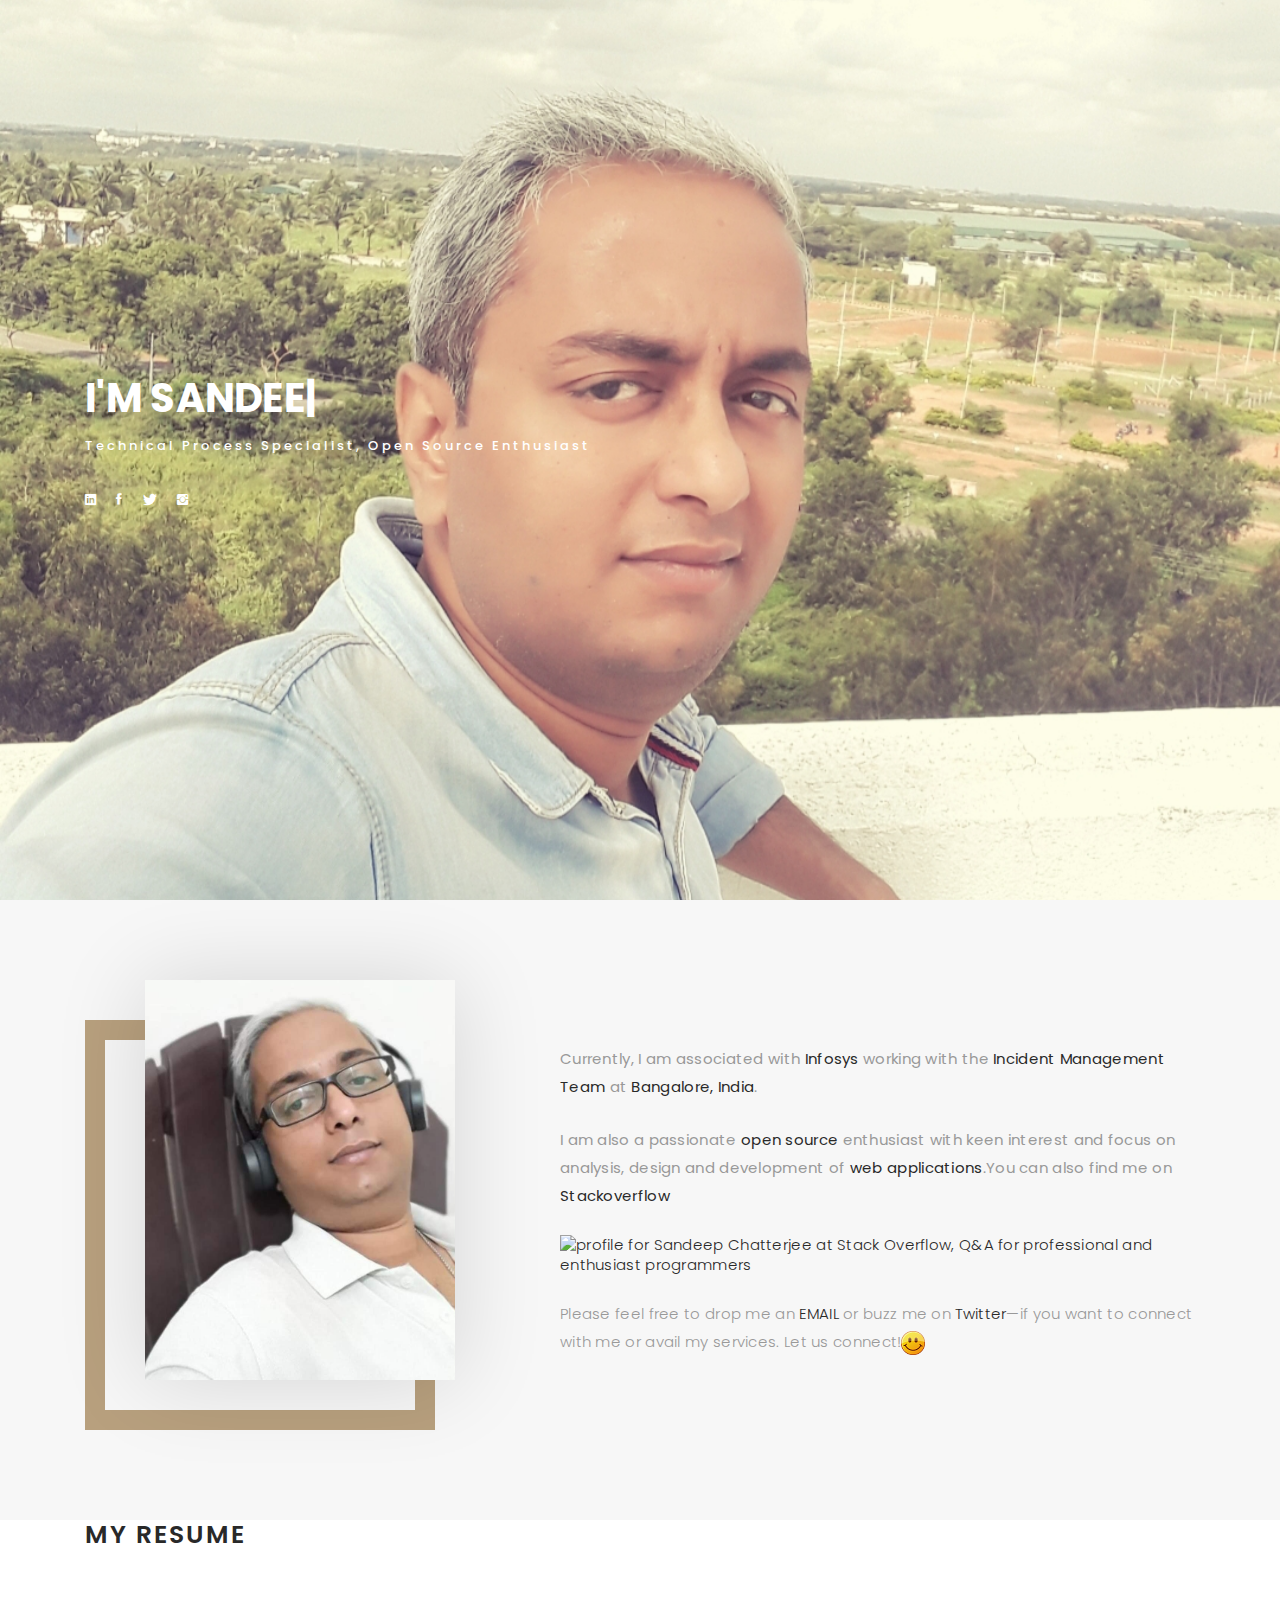
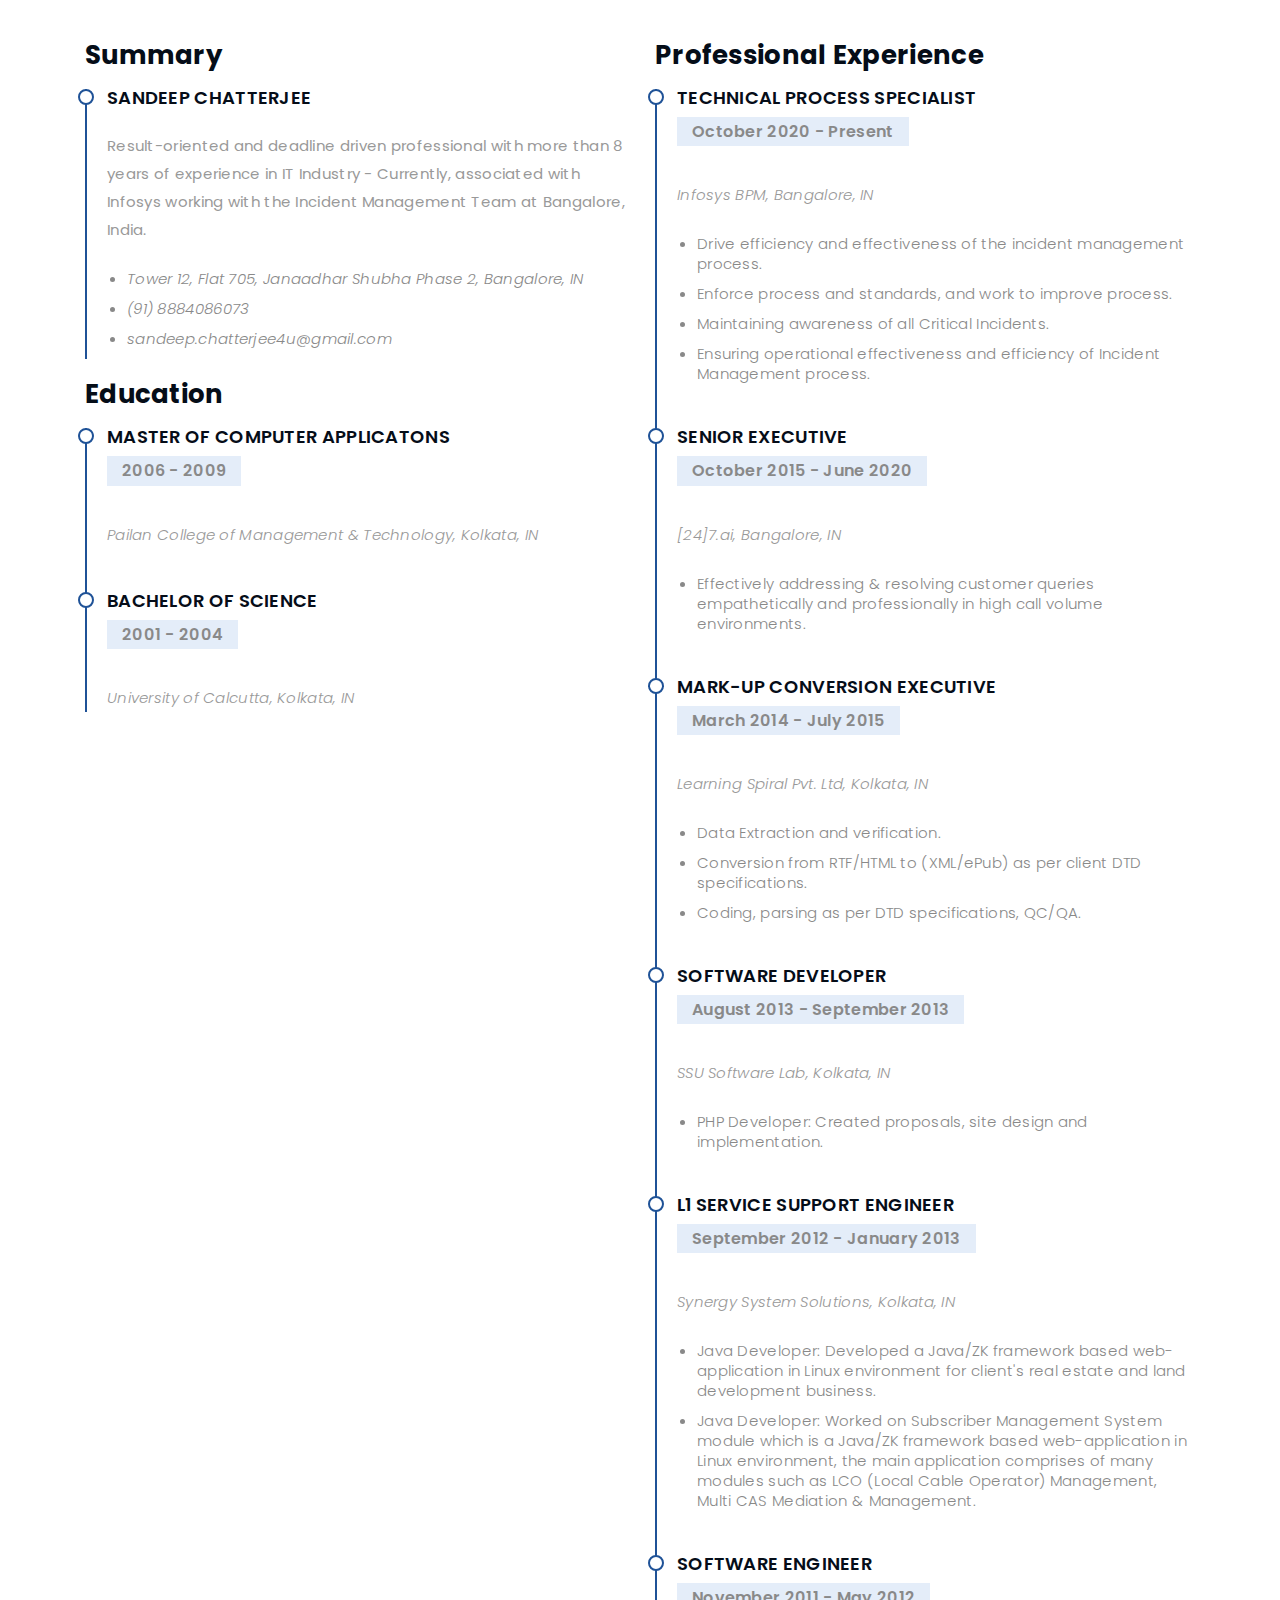
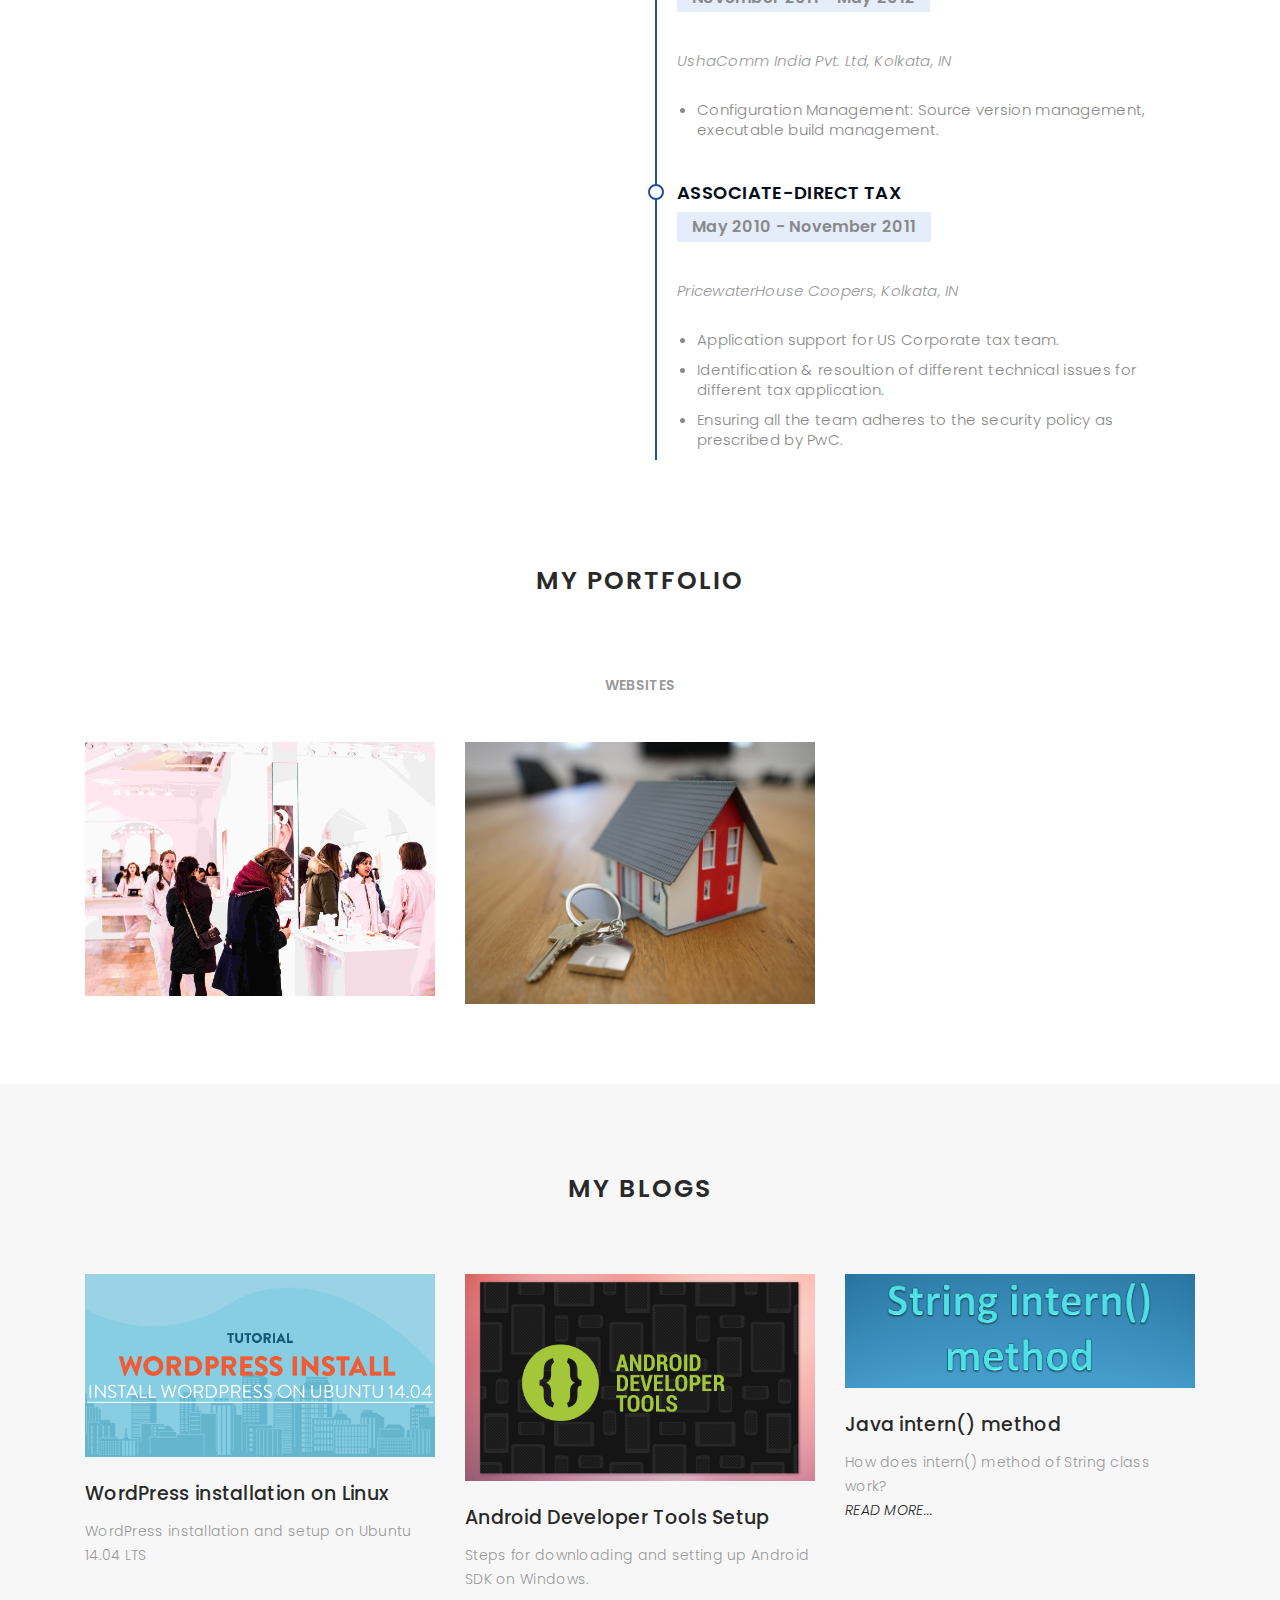
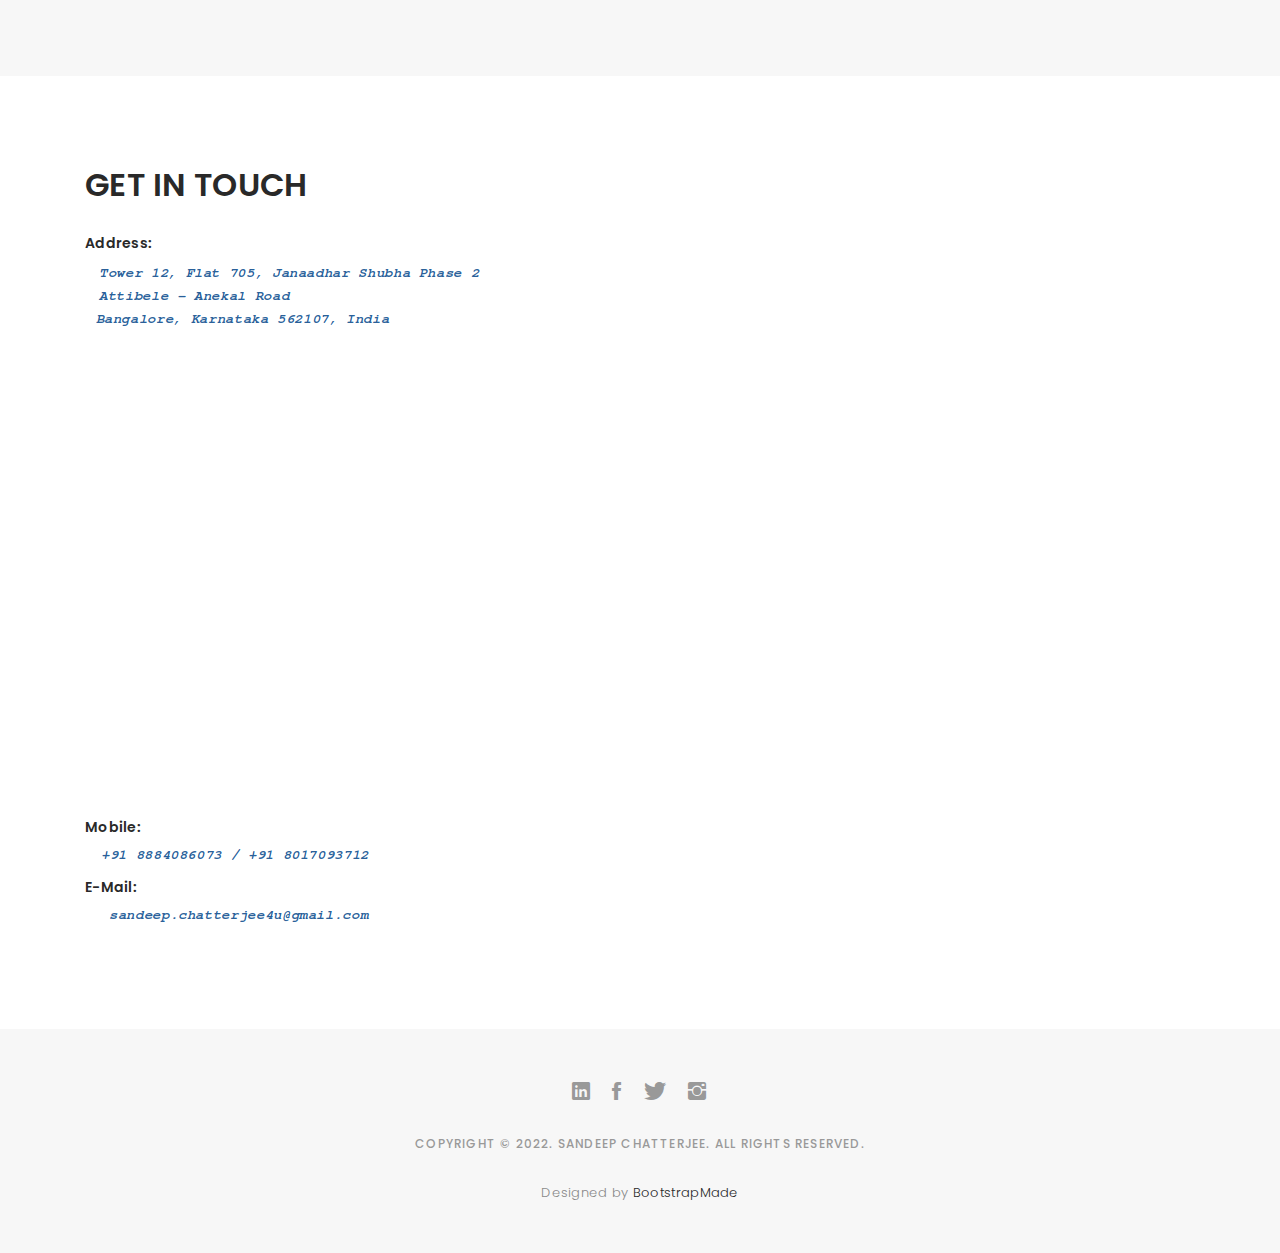
==== index.html @ e826ad8a "Updated Code to rectify W3 Validation Errors" ====
<!DOCTYPE html>
<html lang="en">

<head>
  <meta charset="utf-8">
  <meta content="width=device-width, initial-scale=1.0" name="viewport">
  <title>Portfolio :: Home</title>
  <meta content="" name="descriptison">
  <meta content="" name="keywords">

  <!-- Favicons -->
  <link href="assets/img/favicon.png" rel="icon">
  <link href="assets/img/apple-touch-icon.png" rel="apple-touch-icon">

  <!-- Google Fonts -->
  <link href="https://fonts.googleapis.com/css?family=Poppins:300,300i,400,400i,500,500i,600,600i,700,700i|Playfair+Display:400,400i,500,500i,600,600i,700,700i,900,900i" rel="stylesheet">

  <!-- Vendor CSS Files -->
  <link href="assets/vendor/bootstrap/css/bootstrap.min.css" rel="stylesheet">
  <link href="assets/vendor/hover/hover.min.css" rel="stylesheet">
  <link href="assets/vendor/ionicons/css/ionicons.min.css" rel="stylesheet">
  <link href="assets/vendor/boxicons/css/boxicons.min.css" rel="stylesheet">
  <link href="assets/vendor/venobox/venobox.css" rel="stylesheet">
  <link href="assets/vendor/owl.carousel/assets/owl.carousel.min.css" rel="stylesheet">

  <!-- Template Main CSS File -->
  <link href="assets/css/style.css" rel="stylesheet">

  <!-- =======================================================
  * Template Name: Folio - v2.1.0
  * Template URL: https://bootstrapmade.com/folio-bootstrap-portfolio-template/
  * Author: BootstrapMade.com
  * License: https://bootstrapmade.com/license/
  ======================================================== -->
</head>

<body>
  <!-- ======= Navbar ======= -->
  <nav id="main-nav">
    <div class="row">
      <div class="container">
        <div class="logo">
          <a href="index.html"><img src="assets/img//logo.png" alt="logo"></a>
        </div>

        <div class="responsive"><i data-icon="m" class="ion-navicon-round"></i></div>
        <ul class="nav-menu list-unstyled">
          <li><a href="index.html" class="smoothScroll">Home</a></li>
          <li><a href="#about" class="smoothScroll">About</a></li>
          <li><a href="#resume" class="smoothScroll">Resume</a></li>
          <li><a href="#portfolio" class="smoothScroll">Portfolio</a></li>
          <li><a href="#journal" class="smoothScroll">Blogs</a></li>
          <li><a href="#contact" class="smoothScroll">Contact</a></li>
        </ul>
      </div>
    </div>
  </nav><!-- End Navbar -->

  <!-- ======= Hero Section ======= -->
  <div id="hero" class="home">

    <div class="container">
      <div class="hero-content">
        <h1>I'm <span class="typed"></span></h1>
        <p class="typed-items" data-typed-person="Sandeep Chatterjee"> Technical Process Specialist, Open Source enthusiast</p>
        <ul class="list-unstyled list-social">
          <li><a href="https://in.linkedin.com/in/isandeep/"><i class="ion-social-linkedin"></i></a></li>
          <li><a href="https://www.facebook.com/sandeep.chatt"><i class="ion-social-facebook"></i></a></li>
          <li><a href="https://twitter.com/_Csandeep"><i class="ion-social-twitter"></i></a></li>
          <li><a href="https://www.instagram.com/csandeeep"><i class="ion-social-instagram"></i></a></li>
        </ul>
      </div>
    </div>
  </div>
  <!-- End Hero -->

  <main id="main">
    <!-- ======= About Section ======= -->
    <div id="about" class="paddsection">
      <div class="container">
        <div class="row justify-content-between">
          <div class="col-lg-4 ">
            <div class="div-img-bg">
              <div class="about-img">
                <img src="assets/img/me.jpg" class="img-responsive" alt="me">
              </div>
            </div>
          </div>

          <div class="col-lg-7">
            <div class="about-descr">
              <p class="p-heading"></p>
              <p><b>Currently, I am associated with <a href="https://www.infosys.com/">Infosys</a> working with the <a href="https://en.wikipedia.org/wiki/Incident_management_(ITSM)">Incident Management Team</a> at <a href="https://en.wikipedia.org/wiki/Bangalore">Bangalore, India</a>.</b></p>
              <p><b>I am also a passionate <a href="https://en.wikipedia.org/wiki/Open-source_software">open source</a> enthusiast with keen interest and focus on analysis, design and development of <a href="https://en.wikipedia.org/wiki/Web_application#Structure">web applications</a>.You can also find me on <a href="https://stackoverflow.com/users/2058368/sandeep-chatterjee?tab=profile">Stackoverflow</a></b></p> 
              <a href="https://stackoverflow.com/users/2058368/sandeep-chatterjee"><img src="https://stackoverflow.com/users/flair/2058368.png" width="208" height="58" alt="profile for Sandeep Chatterjee at Stack Overflow, Q&amp;A for professional and enthusiast programmers" title="profile for Sandeep Chatterjee at Stack Overflow, Q&amp;A for professional and enthusiast programmers"></a>
              
              
              <p>Please feel free to drop me an <a href="mailto:sandeep.chatterjee4u@gmail.com">EMAIL</a> or buzz me on <a href="https://twitter.com/_Csandeep">Twitter</a>—if you want to connect with me or avail my services. Let us connect!<img src="assets/img/smile.png" class="img-responsive" alt="smile"></p>
            </div>
          </div>
        </div>
      </div>
    </div>
    <!-- End About Section -->
    
    
    
    <!-- ======= Resume Section ======= -->
    <section id="resume" class="resume">
      <div class="container">

        <div class="section-title">
          <h2>My Resume</h2>
        </div>

        <div class="row">
          <div class="col-lg-6" data-aos="fade-up">
            <h3 class="resume-title">Summary</h3>
            <div class="resume-item pb-0">
              <h4>Sandeep Chatterjee</h4>
              <p><b>Result-oriented and deadline driven professional with more than 8 years of experience in IT Industry - Currently, associated with Infosys working with the Incident Management Team at Bangalore, India.</b></p>
              <ul>
                <li><i>Tower 12, Flat 705, Janaadhar Shubha Phase 2, Bangalore, IN</i></li>
                <li><i>(91) 8884086073</i></li>
                <li><i>sandeep.chatterjee4u@gmail.com</i></li>
              </ul>
            </div>

            <h3 class="resume-title">Education</h3>
            <div class="resume-item">
              <h4>Master of Computer Applicatons</h4>
              <h5>2006 - 2009</h5>
              <p><em>Pailan College of Management & Technology, Kolkata, IN</em></p>
            </div>
            <div class="resume-item">
              <h4>Bachelor of Science</h4>
              <h5>2001 - 2004</h5>
              <p><em>University of Calcutta, Kolkata, IN</em></p>
            </div>
          </div>
          <div class="col-lg-6" data-aos="fade-up" data-aos-delay="100">
            <h3 class="resume-title">Professional Experience</h3>
            
            <!-- START EMPLOYMENT HISTORY -->
            <div class="resume-item">
              <h4>Technical Process Specialist</h4>
              <h5>October 2020 - Present</h5>
              <p><em>Infosys BPM, Bangalore, IN </em></p>
              <ul>
                <li>Drive efficiency and effectiveness of the incident management process.</li>
                <li>Enforce process and standards, and work to improve process. </li>
                <li>Maintaining awareness of all Critical Incidents.</li>
                <li>Ensuring operational effectiveness and efficiency of Incident Management process.</li>
              </ul>
            </div>
            
            
            <div class="resume-item">
              <h4>Senior Executive</h4>
              <h5>October 2015 - June 2020</h5>
              <p><em>[24]7.ai, Bangalore, IN</em></p>
              <ul>
                <li>Effectively addressing & resolving customer queries empathetically and professionally in high call volume environments.</li>
              </ul>
            </div>
            
            
            <div class="resume-item">
              <h4>Mark-up Conversion Executive</h4>
              <h5>March 2014 - July 2015</h5>
              <p><em>Learning Spiral Pvt. Ltd, Kolkata, IN</em></p>
              <ul>
                <li>Data Extraction and verification.</li>
                <li>Conversion from RTF/HTML to (XML/ePub) as per client DTD specifications.</li>
                <li>Coding, parsing as per DTD specifications, QC/QA.</li>
              </ul>
            </div>
            
            
            <div class="resume-item">
              <h4>Software Developer</h4>
              <h5>August 2013 - September 2013</h5>
              <p><em>SSU Software Lab, Kolkata, IN</em></p>
              <ul>
                <li>PHP Developer: Created proposals, site design and implementation.</li>
               </ul>
            </div>
            
            <div class="resume-item">
              <h4>L1 Service Support Engineer</h4>
              <h5>September 2012 - January 2013</h5>
              <p><em>Synergy System Solutions, Kolkata, IN</em></p>
              <ul>
                <li>Java Developer: Developed a Java/ZK framework based web-application in Linux environment for client's real estate and land development business.</li>
                <li>Java Developer: Worked on Subscriber Management System module which is a Java/ZK framework based web-application in Linux environment, the main application comprises of many modules such as LCO (Local Cable Operator) Management, Multi CAS Mediation & Management.</li>
               </ul>
            </div>
            
            
            <div class="resume-item">
              <h4>Software Engineer</h4>
              <h5>November 2011 - May 2012</h5>
              <p><em>UshaComm India Pvt. Ltd, Kolkata, IN</em></p>
              <ul>
                <li>Configuration Management: Source version management, executable build management.</li>
               </ul>
            </div>
            
            
            <div class="resume-item">
              <h4>Associate-Direct Tax</h4>
              <h5>May 2010 - November 2011</h5>
              <p><em>PricewaterHouse Coopers, Kolkata, IN</em></p>
              <ul>
                <li>Application support for US Corporate tax team.</li>
                <li>Identification & resoultion of different technical issues for different tax application.</li>
                <li>Ensuring all the team adheres to the security policy as prescribed by PwC.</li>
               </ul>
            </div>
            
          </div>
        </div>

      </div>
    </section><!-- End Resume Section -->


    <!-- ======= Portfolio Section ======= -->
    <div id="portfolio" class="paddsection">
      <div class="container">
        <div class="section-title text-center">
          <h2>My Portfolio</h2>
        </div>
      </div>
      <div class="container">
        <div class="row">
          <div class="col-lg-12 d-flex justify-content-center">
            <ul id="portfolio-flters">
              <!--<li data-filter="*" class="filter-active">All</li>-->
              <!--<li data-filter=".filter-app">App</li>-->
              <!--<li data-filter=".filter-card">Card</li>-->
              <li data-filter=".filter-web">Websites</li>
            </ul>
          </div>
        </div>

        <div class="row portfolio-container">
          <!-- 1. START APPS
          <div class="col-lg-4 col-md-6 portfolio-item filter-app">
            <img src="assets/img/portfolio/portfolio-1.jpg" class="img-fluid" alt="">
            <div class="portfolio-info">
              <h4>App 1</h4>
              <p>App</p>
              <a href="assets/img/portfolio/portfolio-1.jpg" data-gall="portfolioGallery" class="venobox preview-link" title="App 1"><i class="bx bx-plus"></i></a>
              <a href="portfolio-details.html" class="details-link" title="More Details"><i class="bx bx-link"></i></a>
            </div>
          </div>

          <div class="col-lg-4 col-md-6 portfolio-item filter-app">
            <img src="assets/img/portfolio/portfolio-3.jpg" class="img-fluid" alt="">
            <div class="portfolio-info">
              <h4>App 2</h4>
              <p>App</p>
              <a href="assets/img/portfolio/portfolio-3.jpg" data-gall="portfolioGallery" class="venobox preview-link" title="App 2"><i class="bx bx-plus"></i></a>
              <a href="portfolio-details.html" class="details-link" title="More Details"><i class="bx bx-link"></i></a>
            </div>
          </div>

          <div class="col-lg-4 col-md-6 portfolio-item filter-app">
            <img src="assets/img/portfolio/portfolio-6.jpg" class="img-fluid" alt="">
            <div class="portfolio-info">
              <h4>App 3</h4>
              <p>App</p>
              <a href="assets/img/portfolio/portfolio-6.jpg" data-gall="portfolioGallery" class="venobox preview-link" title="App 3"><i class="bx bx-plus"></i></a>
              <a href="portfolio-details.html" class="details-link" title="More Details"><i class="bx bx-link"></i></a>
            </div>
          </div>
        END APPS -->


        <!-- 2. START WEBSITES -->
        <!-- WEBSITE 1 -->
        <div class="col-lg-4 col-md-6 portfolio-item filter-web">
          <img src="assets/img/portfolio/portfolio-5.jpg" class="img-fluid" alt="">
          <div class="portfolio-info">
            <h4>Subscriber Management System</h4>
            <p>A Java/ZK based Subscriber Management web-application in Linux environment.</p>
            <a href="assets/img/portfolio/portfolio-5.jpg" data-gall="portfolioGallery" class="venobox preview-link" title="Subscriber Management"><i class="bx bx-plus"></i></a>
            <a href="portfolio-details1.html" class="details-link" title="More Details"><i class="bx bx-link"></i></a>
          </div>
        </div>

      <!-- WEBSITE 2 -->
      <div class="col-lg-4 col-md-6 portfolio-item filter-web">
      <img src="assets/img/portfolio/portfolio-2.jpg" class="img-fluid" alt="">
      <div class="portfolio-info">
         <h4>Real Estate Management System</h4>
         <p>A Java/ZK based Real Estate Management web-application in Linux environment.</p>
         <a href="assets/img/portfolio/portfolio-2.jpg" data-gall="portfolioGallery" class="venobox preview-link" title="Real Estate Management"><i class="bx bx-plus"></i></a>
        <a href="portfolio-details2.html" class="details-link" title="More Details"><i class="bx bx-link"></i></a>
      </div>
      </div>
     <!-- END WEBSITES -->
    </div>
    </div>
    </div>
    <!-- End Portfolio Section -->

    <!-- ======= Journal Section ======= -->
    <div id="journal" class="text-left paddsection">
      <div class="container">
        <div class="section-title text-center">
          <h2>my blogs</h2>
        </div>
      </div>

      <div class="container">
        <div class="journal-block">
          <div class="row">
            <div class="col-lg-4 col-md-6">

            <!-- BLOG ENTRY 1 -->
            <div class="journal-info">
                <a href="https://sndpchatterjee07.wordpress.com/2015/03/29/wordpress-installation-and-setup-on-ubuntu-14-04-lts/"><img src="assets/img/blog-post-1.png" class="img-responsive" alt="img"></a>
                <div class="journal-txt">
                  <h4><a href="https://sndpchatterjee07.wordpress.com/2015/03/29/wordpress-installation-and-setup-on-ubuntu-14-04-lts/">WordPress installation on Linux</a></h4>
                  <p class="separator">WordPress installation and setup on Ubuntu 14.04 LTS</p>
                </div>
              </div>

          </div>


         <div class="col-lg-4 col-md-6">

          <!-- BLOG ENTRY 2 -->
          <div class="journal-info">
                <a href="https://sndpchatterjee07.wordpress.com/2013/06/01/download-and-setting-up-android-sdk/"><img src="assets/img/blog-post-2.png" class="img-responsive" alt="img"></a>
                <div class="journal-txt">
                  <h4><a href="https://sndpchatterjee07.wordpress.com/2013/06/01/download-and-setting-up-android-sdk/">Android Developer Tools Setup</a></h4>
                  <p class="separator">Steps for downloading and setting up Android SDK on Windows.</p>
                </div>
              </div>
          </div>

            <div class="col-lg-4 col-md-6">

              <!-- BLOG ENTRY 3 -->
              <div class="journal-info">
                <a href="https://sndpchatterjee07.wordpress.com/2013/02/07/java-intern-method/"><img src="assets/img/blog-post-3.png" class="img-responsive" alt="img"></a>
                <div class="journal-txt">
                  <h4><a href="https://sndpchatterjee07.wordpress.com/2013/02/07/java-intern-method/">Java intern() method</a></h4>
                  <p class="separator">How does intern() method of String class work?</p>
                  <p class="separator"><a href="https://sndpchatterjee07.wordpress.com/"><i>READ MORE...</i></a></p>
                </div>
              </div>
            </div>
            <!--<p><h4><a href="https://sndpchatterjee07.wordpress.com/">READ MORE...</a></h4></p>-->
          </div>
        </div>
      </div>
    </div>
    <!-- End Journal Section -->

    <!-- ======= Contact Section ======= -->
    <div id="contact" class="paddsection">
      <div class="container">
        <div class="contact-block1">
          <div class="row">
            <div class="col-lg-6">
              <div class="contact-contact">
                <h2 class="mb-30">GET IN TOUCH</h2>
                <ul class="contact-details">
                  <li><h4>Address:</h4> <img src="assets/img//display-address.png" alt="My Address"></li>
                  <iframe src="https://www.google.com/maps/embed?pb=!1m18!1m12!1m3!1d3891.6235515388344!2d77.73254421533969!3d12.737963691009544!2m3!1f0!2f0!3f0!3m2!1i1024!2i768!4f13.1!3m3!1m2!1s0x3bae6f2322a60297%3A0x28f4cccd96a1d18!2sJanaadhar%20Shubha%20Phase%202!5e0!3m2!1sen!2sin!4v1660503137356!5m2!1sen!2sin" width="600" height="450" style="border:0;" allowfullscreen="" loading="lazy" referrerpolicy="no-referrer-when-downgrade"></iframe>
                  <li><span></span></li>
                  <li><span></span></li>
                  <li><h4>Mobile:</h4><img src="assets/img//display-phone.png" alt="My Phone #"></li>
                  <li><h4>E-Mail:</h4><img src="assets/img//display-email.png" alt="My Email "></li>
                </ul>
              </div>
            </div>

            <div class="col-lg-6">
              <!--  
              <form action="forms/contact.php" method="post" role="form" class="php-email-form">
                <div class="row">
                  <div class="col-lg-6">
                    <div class="form-group contact-block1">
                      <input type="text" name="name" class="form-control" id="name" placeholder="Your Name" data-rule="minlen:4" data-msg="Please enter at least 4 chars" />
                      <div class="validate"></div>
                    </div>
                  </div>

                  <div class="col-lg-6">
                    <div class="form-group">
                      <input type="email" class="form-control" name="email" id="email" placeholder="Your Email" data-rule="email" data-msg="Please enter a valid email" />
                      <div class="validate"></div>
                    </div>
                  </div>

                  <div class="col-lg-12">
                    <div class="form-group">
                      <input type="text" class="form-control" name="subject" id="subject" placeholder="Subject" data-rule="minlen:4" data-msg="Please enter at least 8 chars of subject" />
                      <div class="validate"></div>
                    </div>
                  </div>

                  <div class="col-lg-12">
                    <div class="form-group">
                      <textarea class="form-control" name="message" rows="12" data-rule="required" data-msg="Please write something for us" placeholder="Message"></textarea>
                      <div class="validate"></div>
                    </div>
                  </div>

                  <div class="col-lg-12 mb-3">
                    <div class="loading">Loading</div>
                    <div class="error-message"></div>
                    <div class="sent-message">Your message has been sent. Thank you!</div>
                  </div>

                  <div class="col-lg-12">
                    <input type="submit" class="btn btn-defeault btn-send" value="Send message">
                  </div>

                </div>
                </form>
                -->
            </div>
          </div>
        </div>
      </div>
    </div>
  <!-- End Contact Section -->

  </main>
  <!-- End #main -->

  <!-- ======= Footer ======= -->
  <div id="footer" class="text-center">
    <div class="container">
      <div class="socials-media text-center">
        <ul class="list-unstyled">
          <li><a href="https://in.linkedin.com/in/isandeep/"><i class="ion-social-linkedin"></i></a></li>
          <li><a href="https://www.facebook.com/sandeep.chatt"><i class="ion-social-facebook"></i></a></li>
          <li><a href="https://twitter.com/_Csandeep"><i class="ion-social-twitter"></i></a></li>
          <li><a href="https://www.instagram.com/csandeeep"><i class="ion-social-instagram"></i></a></li>
        </ul>
      </div>

      <p>Copyright &copy; 2022. Sandeep Chatterjee. All Rights Reserved.</p>
      <div class="credits">
        <!--
        All the links in the footer should remain intact.
        You can delete the links only if you purchased the pro version.
        Licensing information: https://bootstrapmade.com/license/
        Purchase the pro version with working PHP/AJAX contact form: https://bootstrapmade.com/buy/?theme=Folio
      -->
        Designed by <a href="https://bootstrapmade.com/">BootstrapMade</a>
      </div>
    </div>
  </div><!-- End Footer -->

  <!-- Vendor JS Files -->
  <script src="assets/vendor/jquery/jquery.min.js"></script>
  <script src="assets/vendor/bootstrap/js/bootstrap.bundle.min.js"></script>
  <script src="assets/vendor/jquery.easing/jquery.easing.min.js"></script>
  <script src="assets/vendor/php-email-form/validate.js"></script>
  <script src="assets/vendor/typed/typed.js"></script>
  <script src="assets/vendor/jquery-sticky/jquery.sticky.js"></script>
  <script src="assets/vendor/isotope-layout/isotope.pkgd.min.js"></script>
  <script src="assets/vendor/venobox/venobox.min.js"></script>
  <script src="assets/vendor/owl.carousel/owl.carousel.min.js"></script>

  <!-- Template Main JS File -->
  <script src="assets/js/main.js"></script>
</body>
</html>
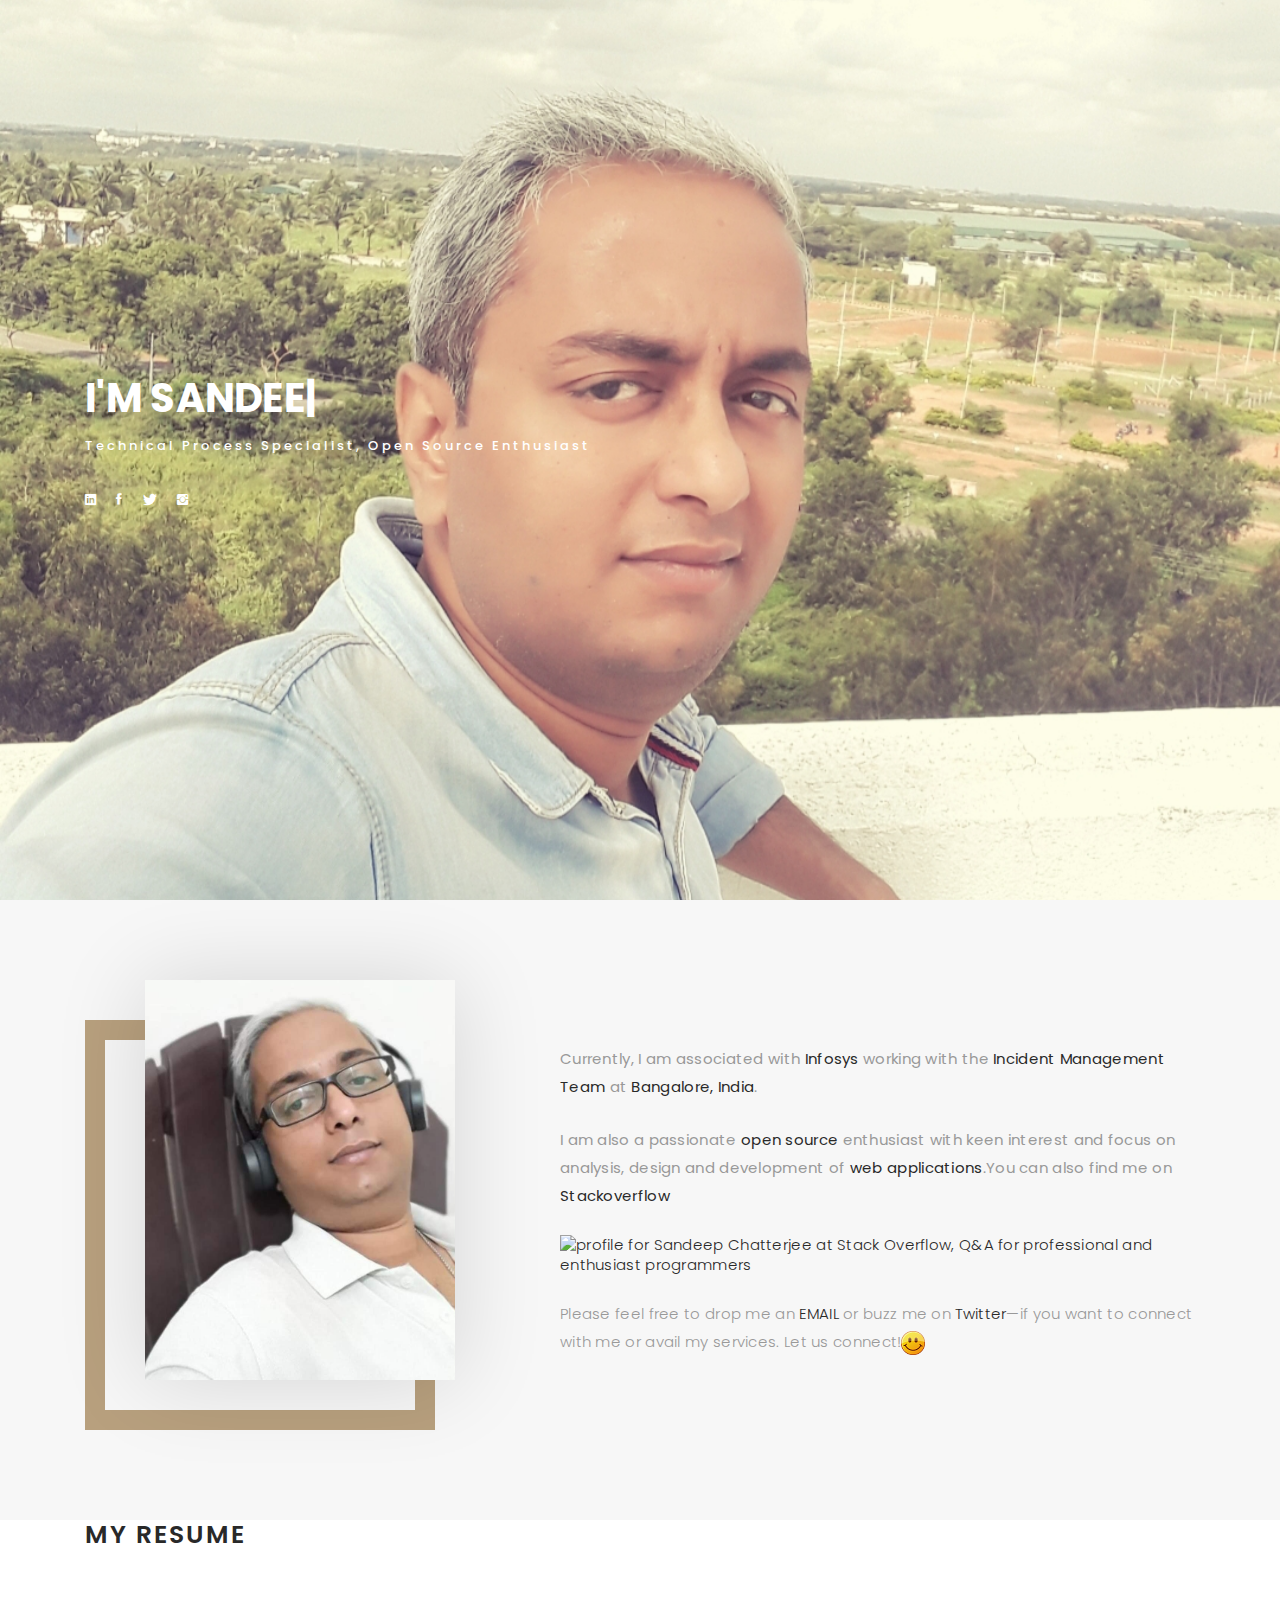
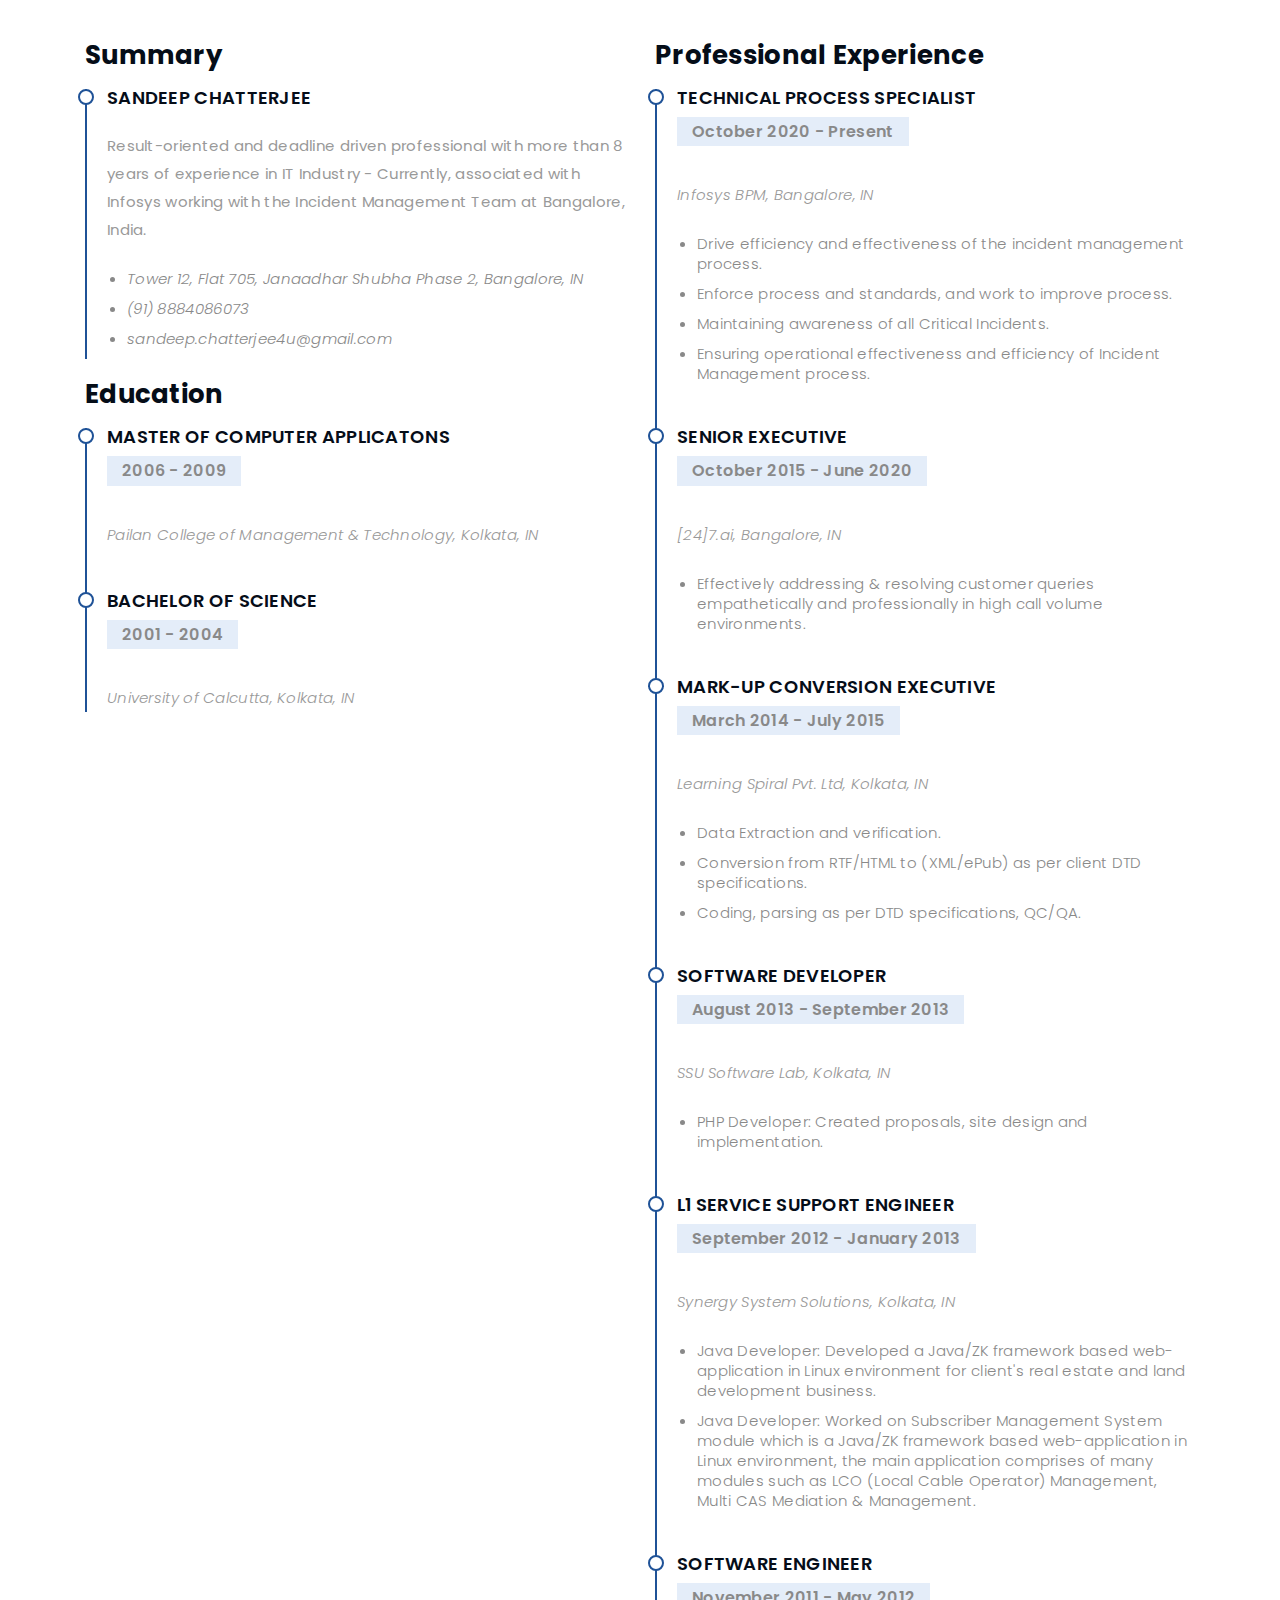
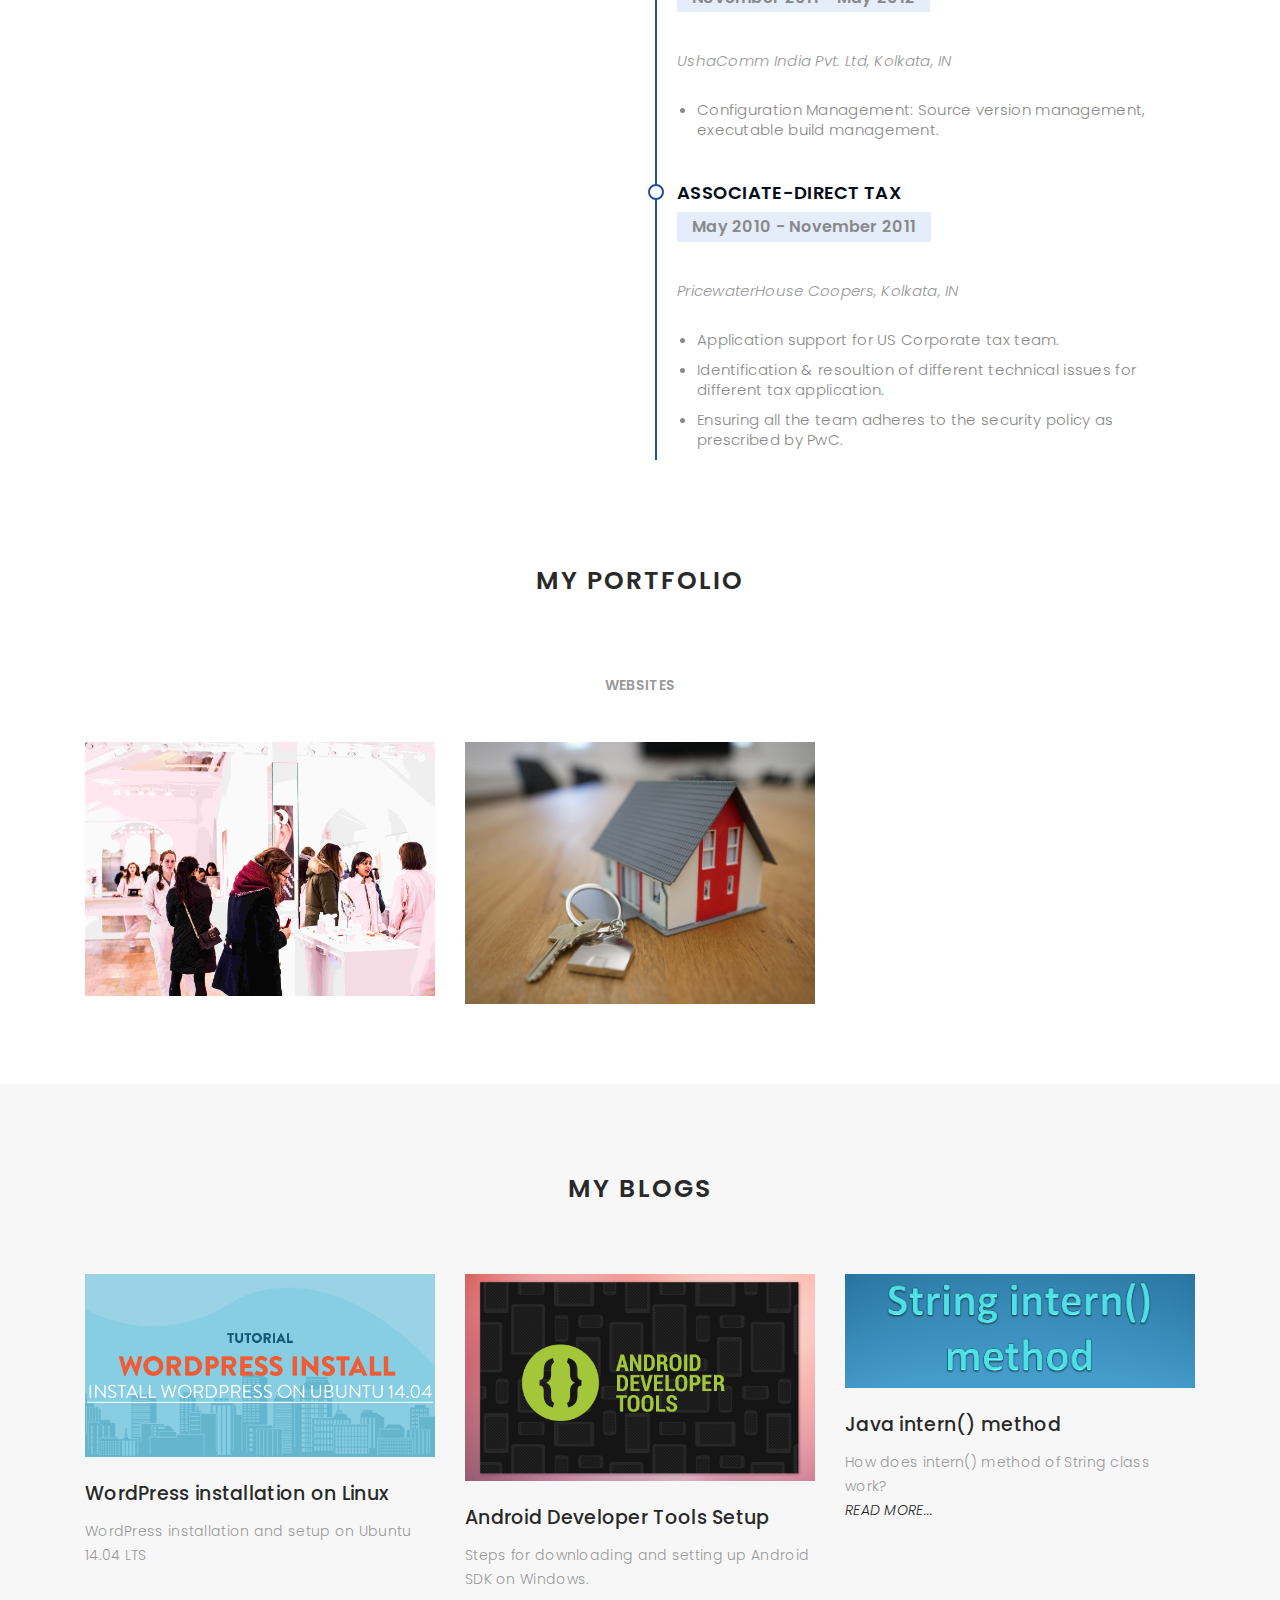
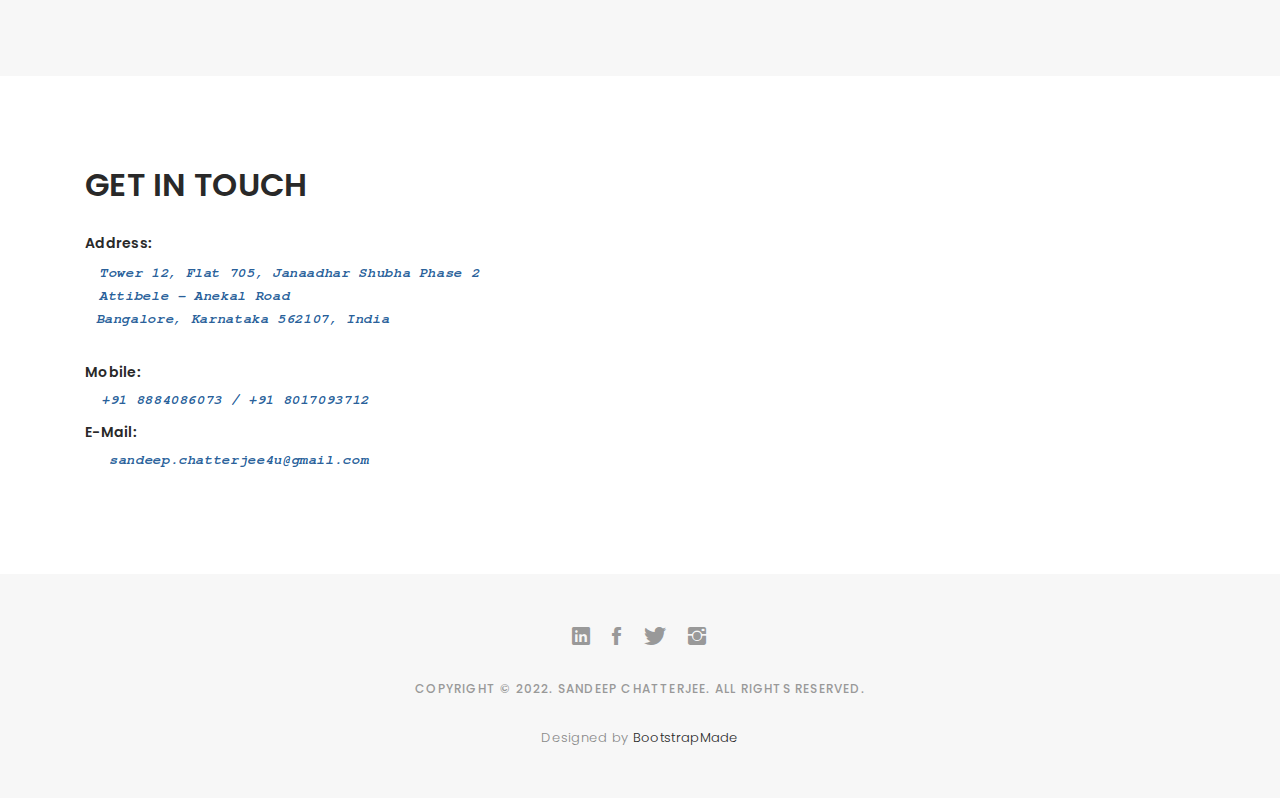
==== commit 4fb9f63d: "Updated Code to fix w3 validation errors" ====
--- a/index.html
+++ b/index.html
@@ -13,7 +13,9 @@
   <link href="assets/img/apple-touch-icon.png" rel="apple-touch-icon">
 
   <!-- Google Fonts -->
-  <link href="https://fonts.googleapis.com/css?family=Poppins:300,300i,400,400i,500,500i,600,600i,700,700i|Playfair+Display:400,400i,500,500i,600,600i,700,700i,900,900i" rel="stylesheet">
+ <link rel="stylesheet" type="text/css" href="https://fonts.googleapis.com/css?family=Poppins:300,300i,400,400i,500,500i,600,600i,700,700i%7CPlayfair+Display:400,400i,500,500i,600,600i,700,700i,900,900i">	
+
+
 
   <!-- Vendor CSS Files -->
   <link href="assets/vendor/bootstrap/css/bootstrap.min.css" rel="stylesheet">
@@ -372,7 +374,7 @@
                 <h2 class="mb-30">GET IN TOUCH</h2>
                 <ul class="contact-details">
                   <li><h4>Address:</h4> <img src="assets/img//display-address.png" alt="My Address"></li>
-                  <iframe src="https://www.google.com/maps/embed?pb=!1m18!1m12!1m3!1d3891.6235515388344!2d77.73254421533969!3d12.737963691009544!2m3!1f0!2f0!3f0!3m2!1i1024!2i768!4f13.1!3m3!1m2!1s0x3bae6f2322a60297%3A0x28f4cccd96a1d18!2sJanaadhar%20Shubha%20Phase%202!5e0!3m2!1sen!2sin!4v1660503137356!5m2!1sen!2sin" width="600" height="450" style="border:0;" allowfullscreen="" loading="lazy" referrerpolicy="no-referrer-when-downgrade"></iframe>
+                  <!--<iframe src="https://www.google.com/maps/embed?pb=!1m18!1m12!1m3!1d3891.6235515388344!2d77.73254421533969!3d12.737963691009544!2m3!1f0!2f0!3f0!3m2!1i1024!2i768!4f13.1!3m3!1m2!1s0x3bae6f2322a60297%3A0x28f4cccd96a1d18!2sJanaadhar%20Shubha%20Phase%202!5e0!3m2!1sen!2sin!4v1660503137356!5m2!1sen!2sin" width="600" height="450" style="border:0;" allowfullscreen="" loading="lazy" referrerpolicy="no-referrer-when-downgrade"></iframe>-->
                   <li><span></span></li>
                   <li><span></span></li>
                   <li><h4>Mobile:</h4><img src="assets/img//display-phone.png" alt="My Phone #"></li>
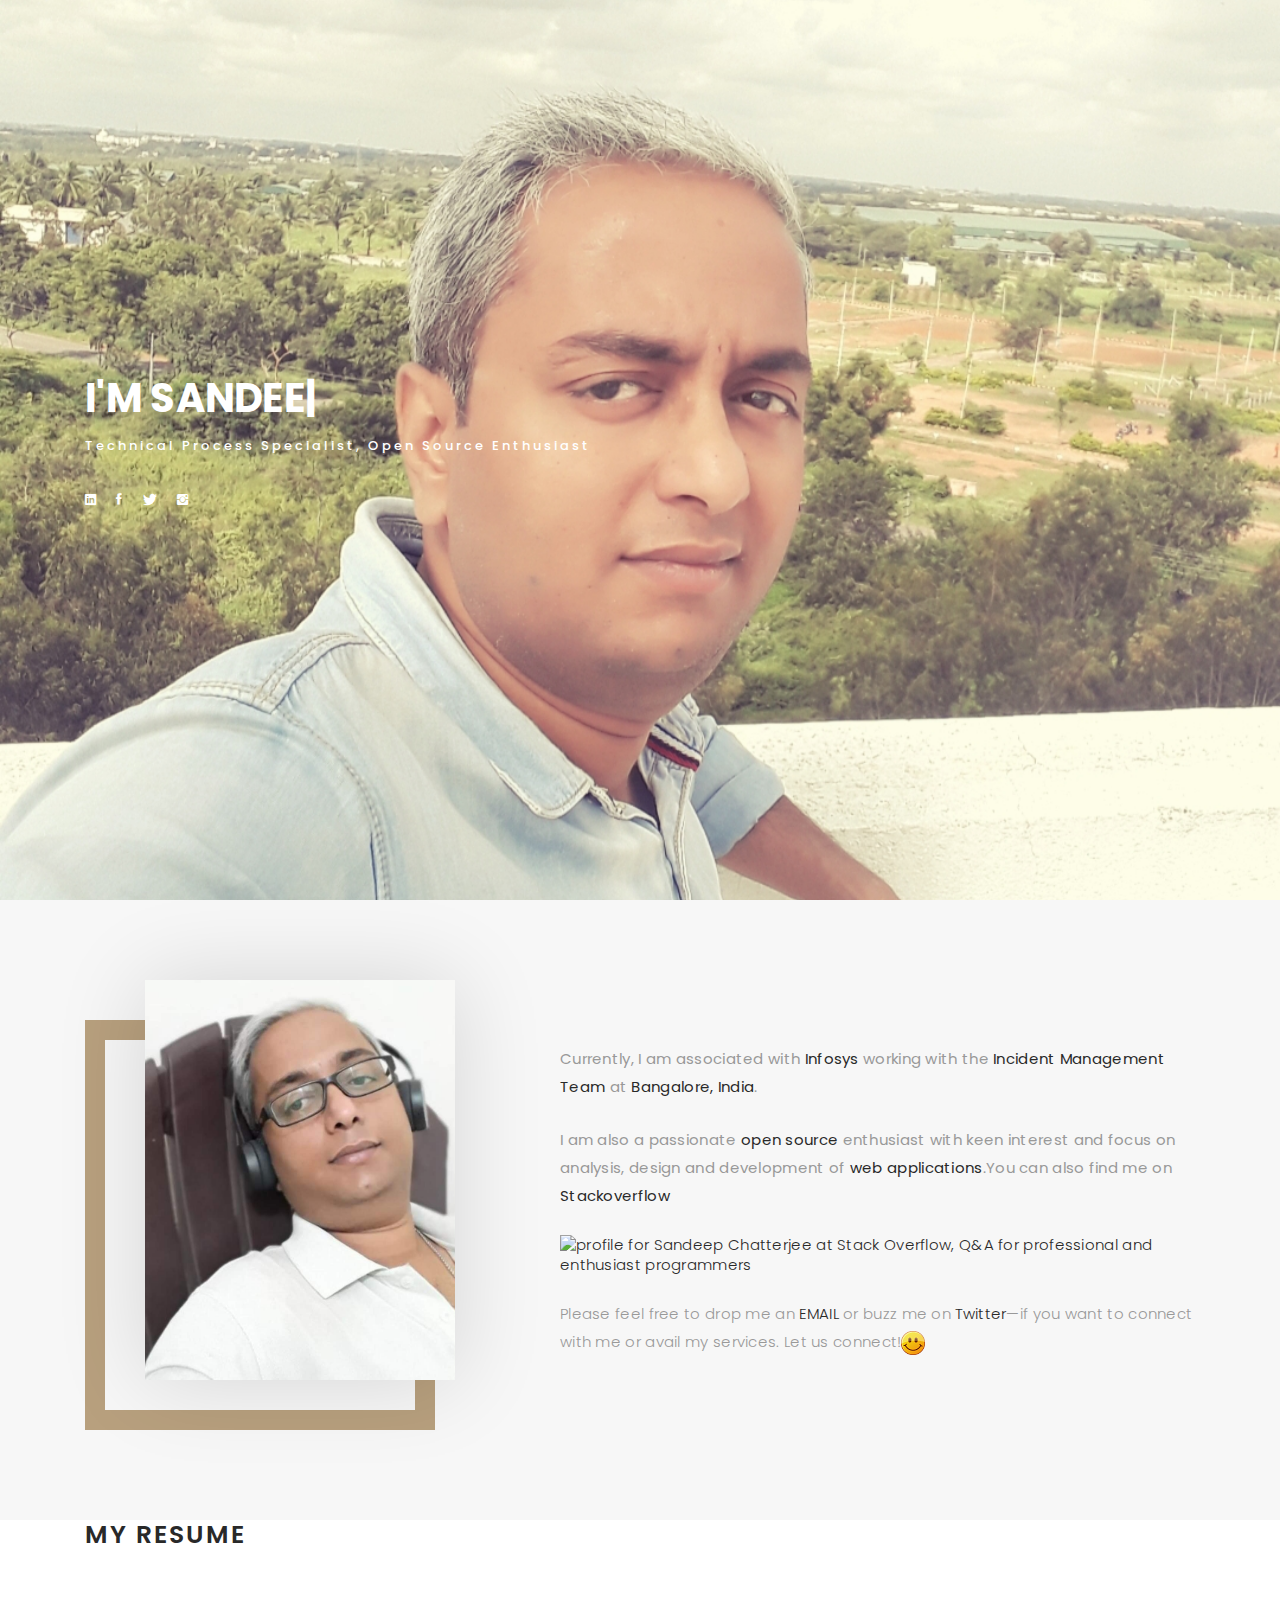
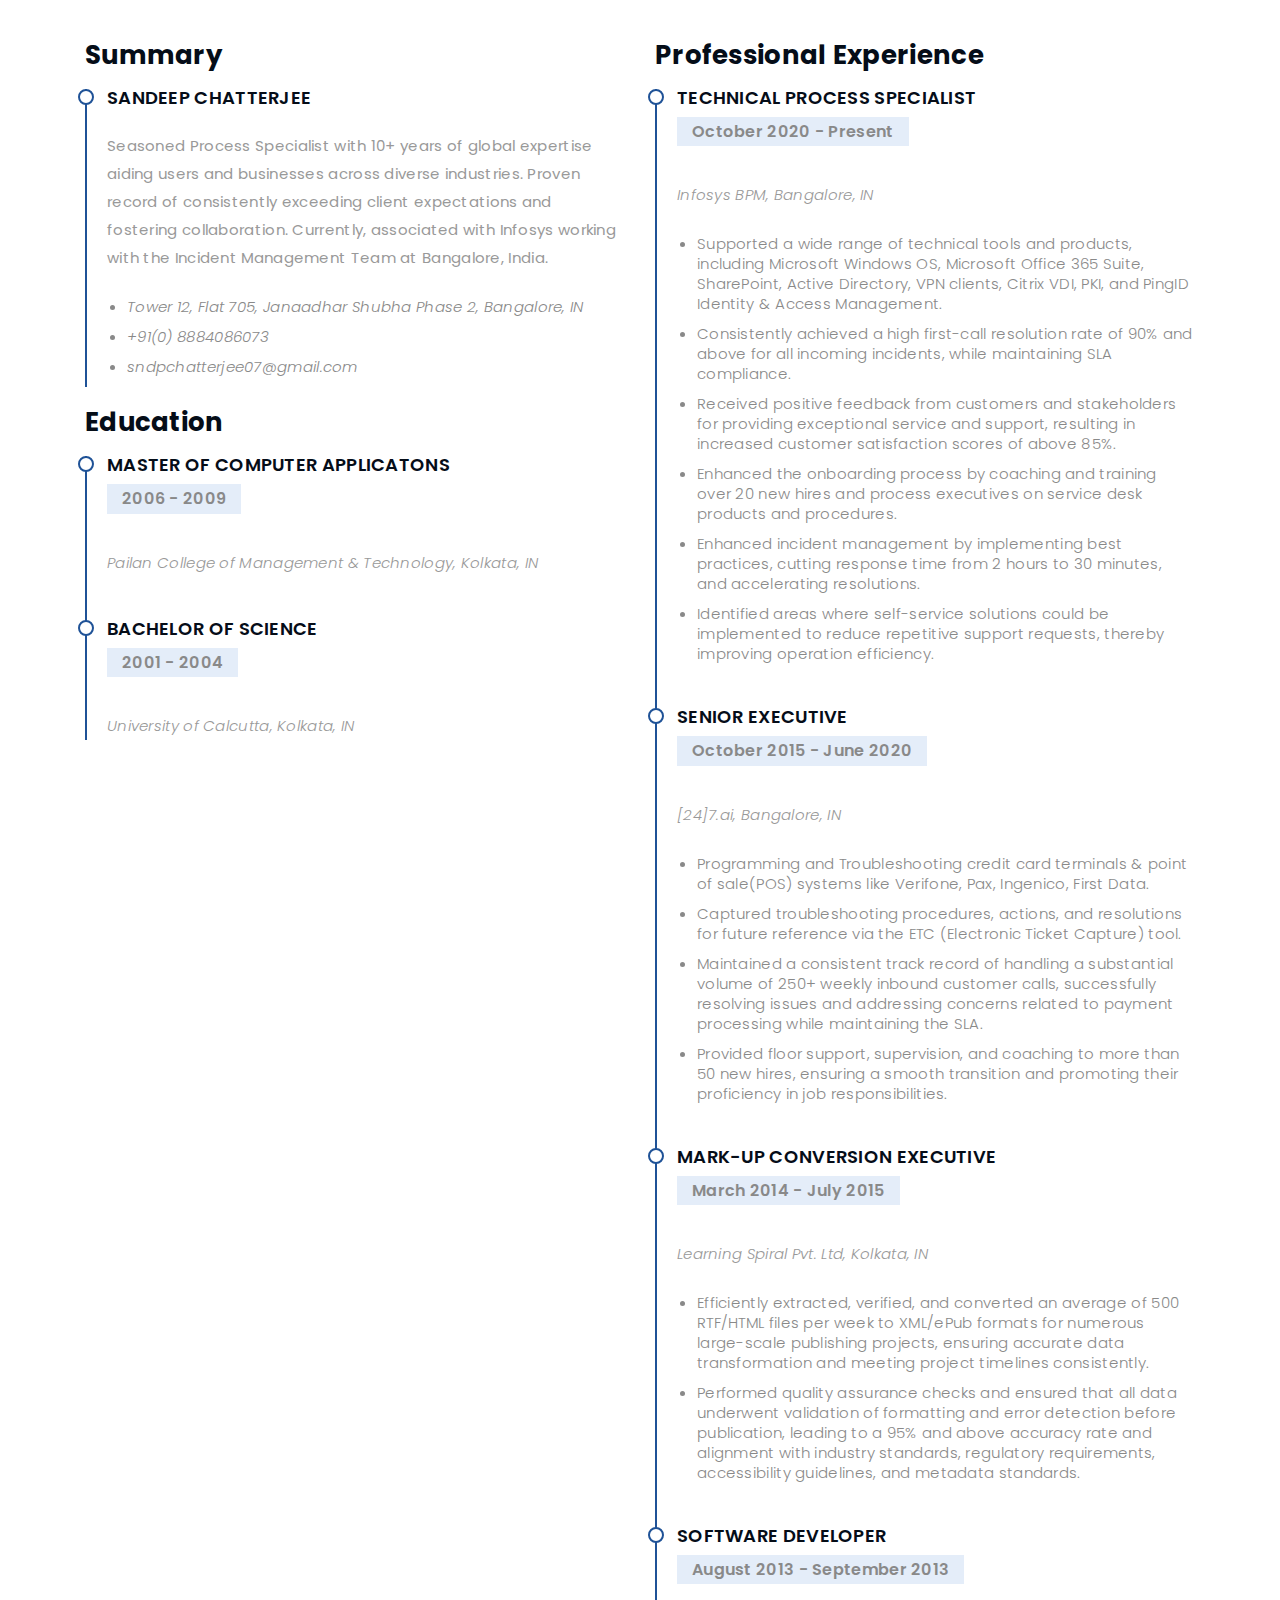
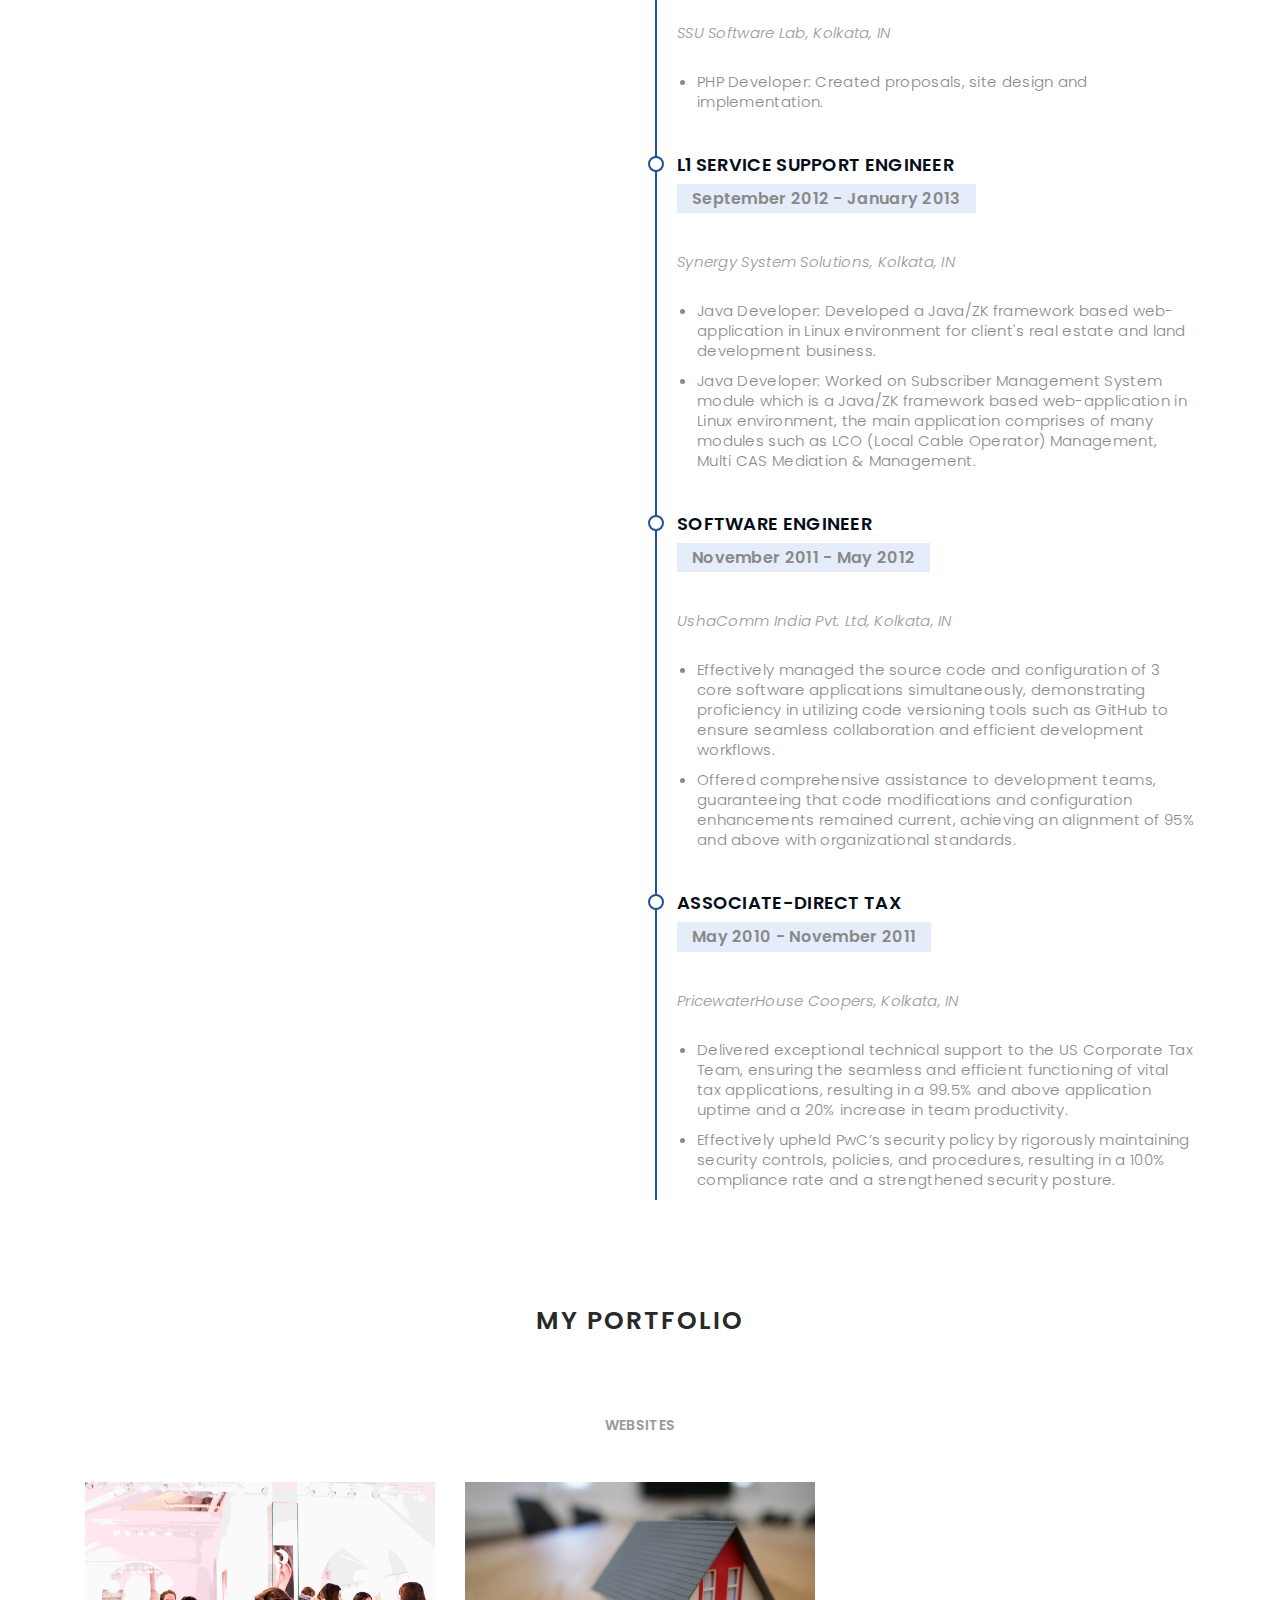
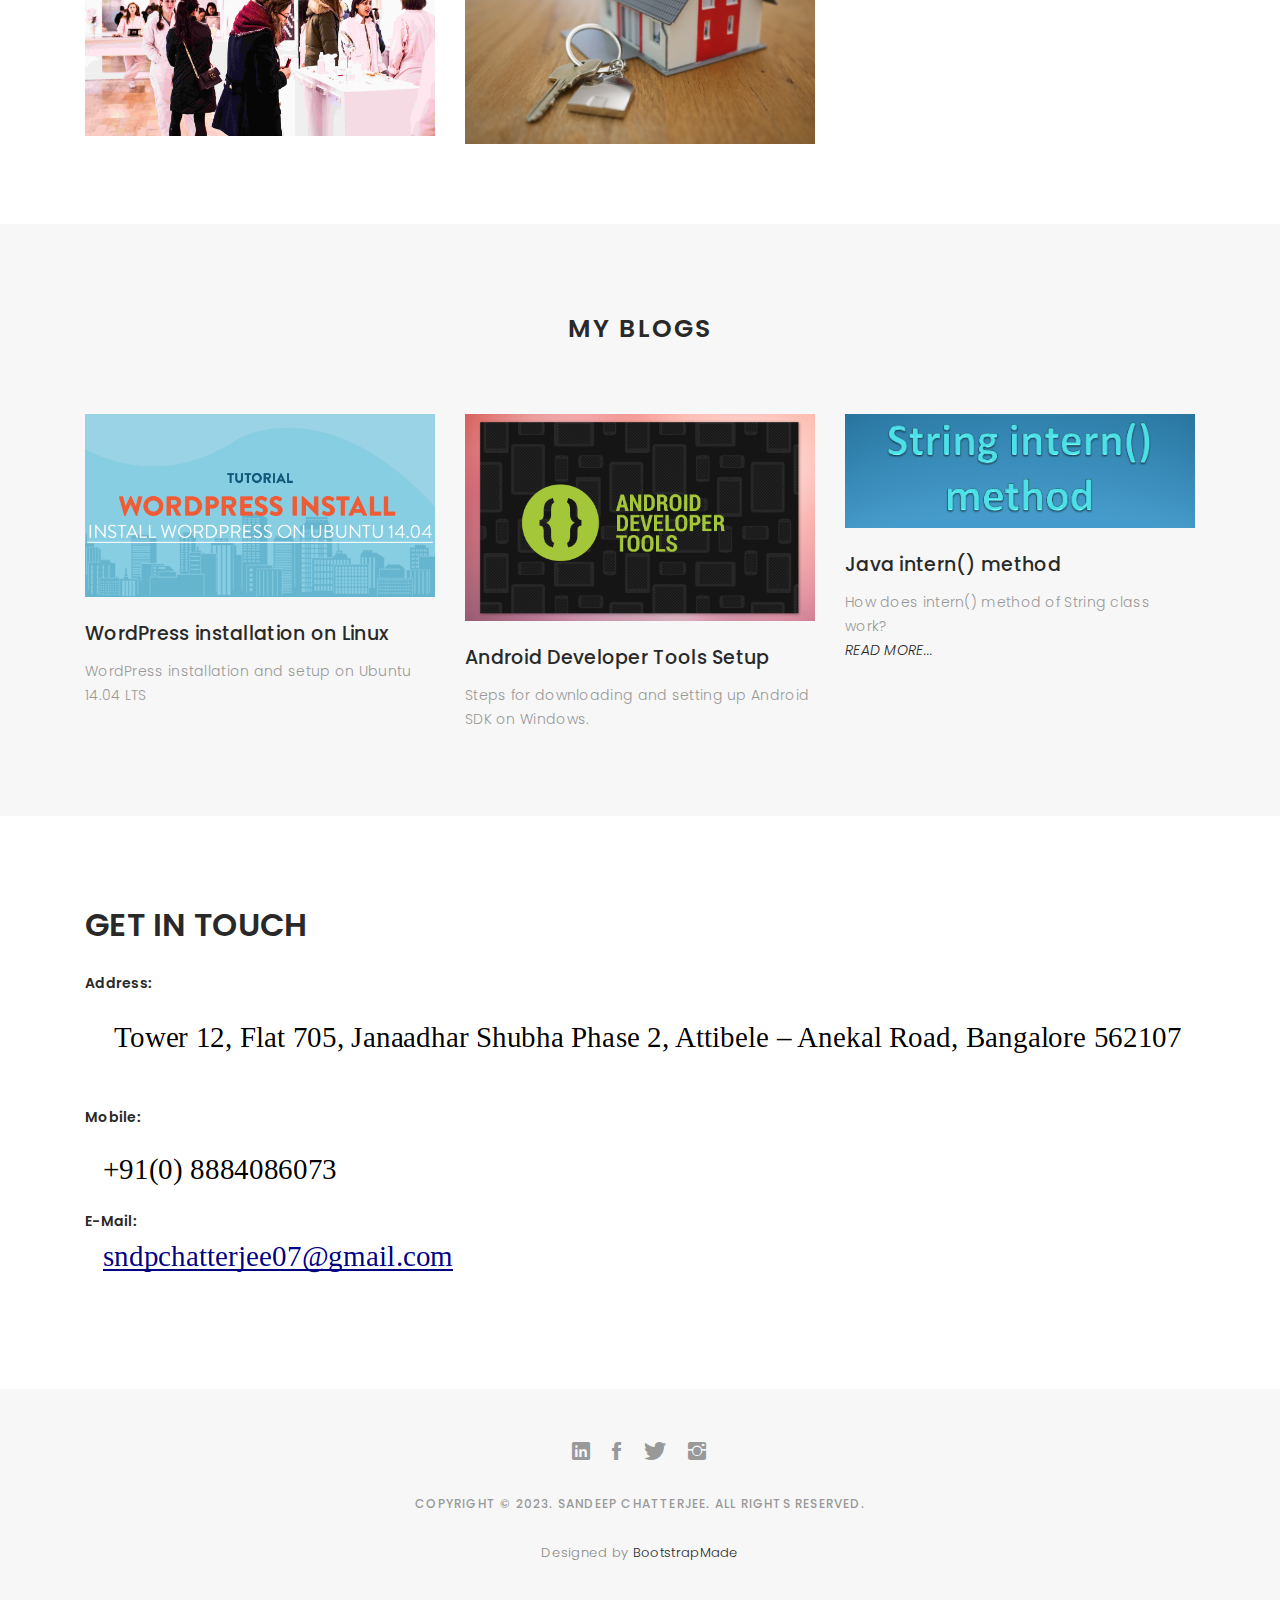
==== commit 41d8bd31: "Updated job responsibilities and phone numbers and emails" ====
--- a/index.html
+++ b/index.html
@@ -120,11 +120,11 @@
             <h3 class="resume-title">Summary</h3>
             <div class="resume-item pb-0">
               <h4>Sandeep Chatterjee</h4>
-              <p><b>Result-oriented and deadline driven professional with more than 8 years of experience in IT Industry - Currently, associated with Infosys working with the Incident Management Team at Bangalore, India.</b></p>
+              <p><b>Seasoned Process Specialist with 10+ years of global expertise aiding users and businesses across diverse industries. Proven record of consistently exceeding client expectations and fostering collaboration. Currently, associated with Infosys working with the Incident Management Team at Bangalore, India.</b></p>
               <ul>
                 <li><i>Tower 12, Flat 705, Janaadhar Shubha Phase 2, Bangalore, IN</i></li>
-                <li><i>(91) 8884086073</i></li>
-                <li><i>sandeep.chatterjee4u@gmail.com</i></li>
+                <li><i>+91(0) 8884086073</i></li>
+                <li><i>sndpchatterjee07@gmail.com</i></li>
               </ul>
             </div>
 
@@ -149,10 +149,12 @@
               <h5>October 2020 - Present</h5>
               <p><em>Infosys BPM, Bangalore, IN </em></p>
               <ul>
-                <li>Drive efficiency and effectiveness of the incident management process.</li>
-                <li>Enforce process and standards, and work to improve process. </li>
-                <li>Maintaining awareness of all Critical Incidents.</li>
-                <li>Ensuring operational effectiveness and efficiency of Incident Management process.</li>
+                <li>Supported a wide range of technical tools and products, including Microsoft Windows OS, Microsoft Office 365 Suite, SharePoint, Active Directory, VPN clients, Citrix VDI, PKI, and PingID Identity & Access Management.</li>
+                <li>Consistently achieved a high first-call resolution rate of 90% and above for all incoming incidents, while maintaining SLA compliance.</li>
+                <li>Received positive feedback from customers and stakeholders for providing exceptional service and support, resulting in increased customer satisfaction scores of above 85%.</li>
+                <li>Enhanced the onboarding process by coaching and training over 20 new hires and process executives on service desk products and procedures.</li>
+                <li>Enhanced incident management by implementing best practices, cutting response time from 2 hours to 30 minutes, and accelerating resolutions.</li>
+                <li>Identified areas where self-service solutions could be implemented to reduce repetitive support requests, thereby improving operation efficiency.</li>
               </ul>
             </div>
             
@@ -162,8 +164,11 @@
               <h5>October 2015 - June 2020</h5>
               <p><em>[24]7.ai, Bangalore, IN</em></p>
               <ul>
-                <li>Effectively addressing & resolving customer queries empathetically and professionally in high call volume environments.</li>
-              </ul>
+                <li>Programming and Troubleshooting credit card terminals & point of sale(POS) systems like Verifone, Pax, Ingenico, First Data.</li>
+                <li>Captured troubleshooting procedures, actions, and resolutions for future reference via the ETC (Electronic Ticket Capture) tool.</li>
+                <li>Maintained a consistent track record of handling a substantial volume of 250+ weekly inbound customer calls, successfully resolving issues and addressing concerns related to payment processing while maintaining the SLA.</li>
+                <li>Provided floor support, supervision, and coaching to more than 50 new hires, ensuring a smooth transition and promoting their proficiency in job responsibilities.</li>
+               </ul>
             </div>
             
             
@@ -172,10 +177,9 @@
               <h5>March 2014 - July 2015</h5>
               <p><em>Learning Spiral Pvt. Ltd, Kolkata, IN</em></p>
               <ul>
-                <li>Data Extraction and verification.</li>
-                <li>Conversion from RTF/HTML to (XML/ePub) as per client DTD specifications.</li>
-                <li>Coding, parsing as per DTD specifications, QC/QA.</li>
-              </ul>
+                <li>Efficiently extracted, verified, and converted an average of 500 RTF/HTML files per week to XML/ePub formats for numerous large-scale publishing projects, ensuring accurate data transformation and meeting project timelines consistently.</li>
+                <li>Performed quality assurance checks and ensured that all data underwent validation of formatting and error detection before publication, leading to a 95% and above accuracy rate and alignment with industry standards, regulatory requirements, accessibility guidelines, and metadata standards.</li>
+               </ul>
             </div>
             
             
@@ -204,7 +208,8 @@
               <h5>November 2011 - May 2012</h5>
               <p><em>UshaComm India Pvt. Ltd, Kolkata, IN</em></p>
               <ul>
-                <li>Configuration Management: Source version management, executable build management.</li>
+                <li>Effectively managed the source code and configuration of 3 core software applications simultaneously, demonstrating proficiency in utilizing code versioning tools such as GitHub to ensure seamless collaboration and efficient development workflows.</li>
+                <li>Offered comprehensive assistance to development teams, guaranteeing that code modifications and configuration enhancements remained current, achieving an alignment of 95% and above with organizational standards.</li>
                </ul>
             </div>
             
@@ -214,9 +219,8 @@
               <h5>May 2010 - November 2011</h5>
               <p><em>PricewaterHouse Coopers, Kolkata, IN</em></p>
               <ul>
-                <li>Application support for US Corporate tax team.</li>
-                <li>Identification & resoultion of different technical issues for different tax application.</li>
-                <li>Ensuring all the team adheres to the security policy as prescribed by PwC.</li>
+                <li>Delivered exceptional technical support to the US Corporate Tax Team, ensuring the seamless and efficient functioning of vital tax applications, resulting in a 99.5% and above application uptime and a 20% increase in team productivity.</li>
+                <li>Effectively upheld PwC’s security policy by rigorously maintaining security controls, policies, and procedures, resulting in a 100% compliance rate and a strengthened security posture.</li>
                </ul>
             </div>
             
@@ -450,7 +454,7 @@
         </ul>
       </div>
 
-      <p>Copyright &copy; 2022. Sandeep Chatterjee. All Rights Reserved.</p>
+      <p>Copyright &copy; 2023. Sandeep Chatterjee. All Rights Reserved.</p>
       <div class="credits">
         <!--
         All the links in the footer should remain intact.
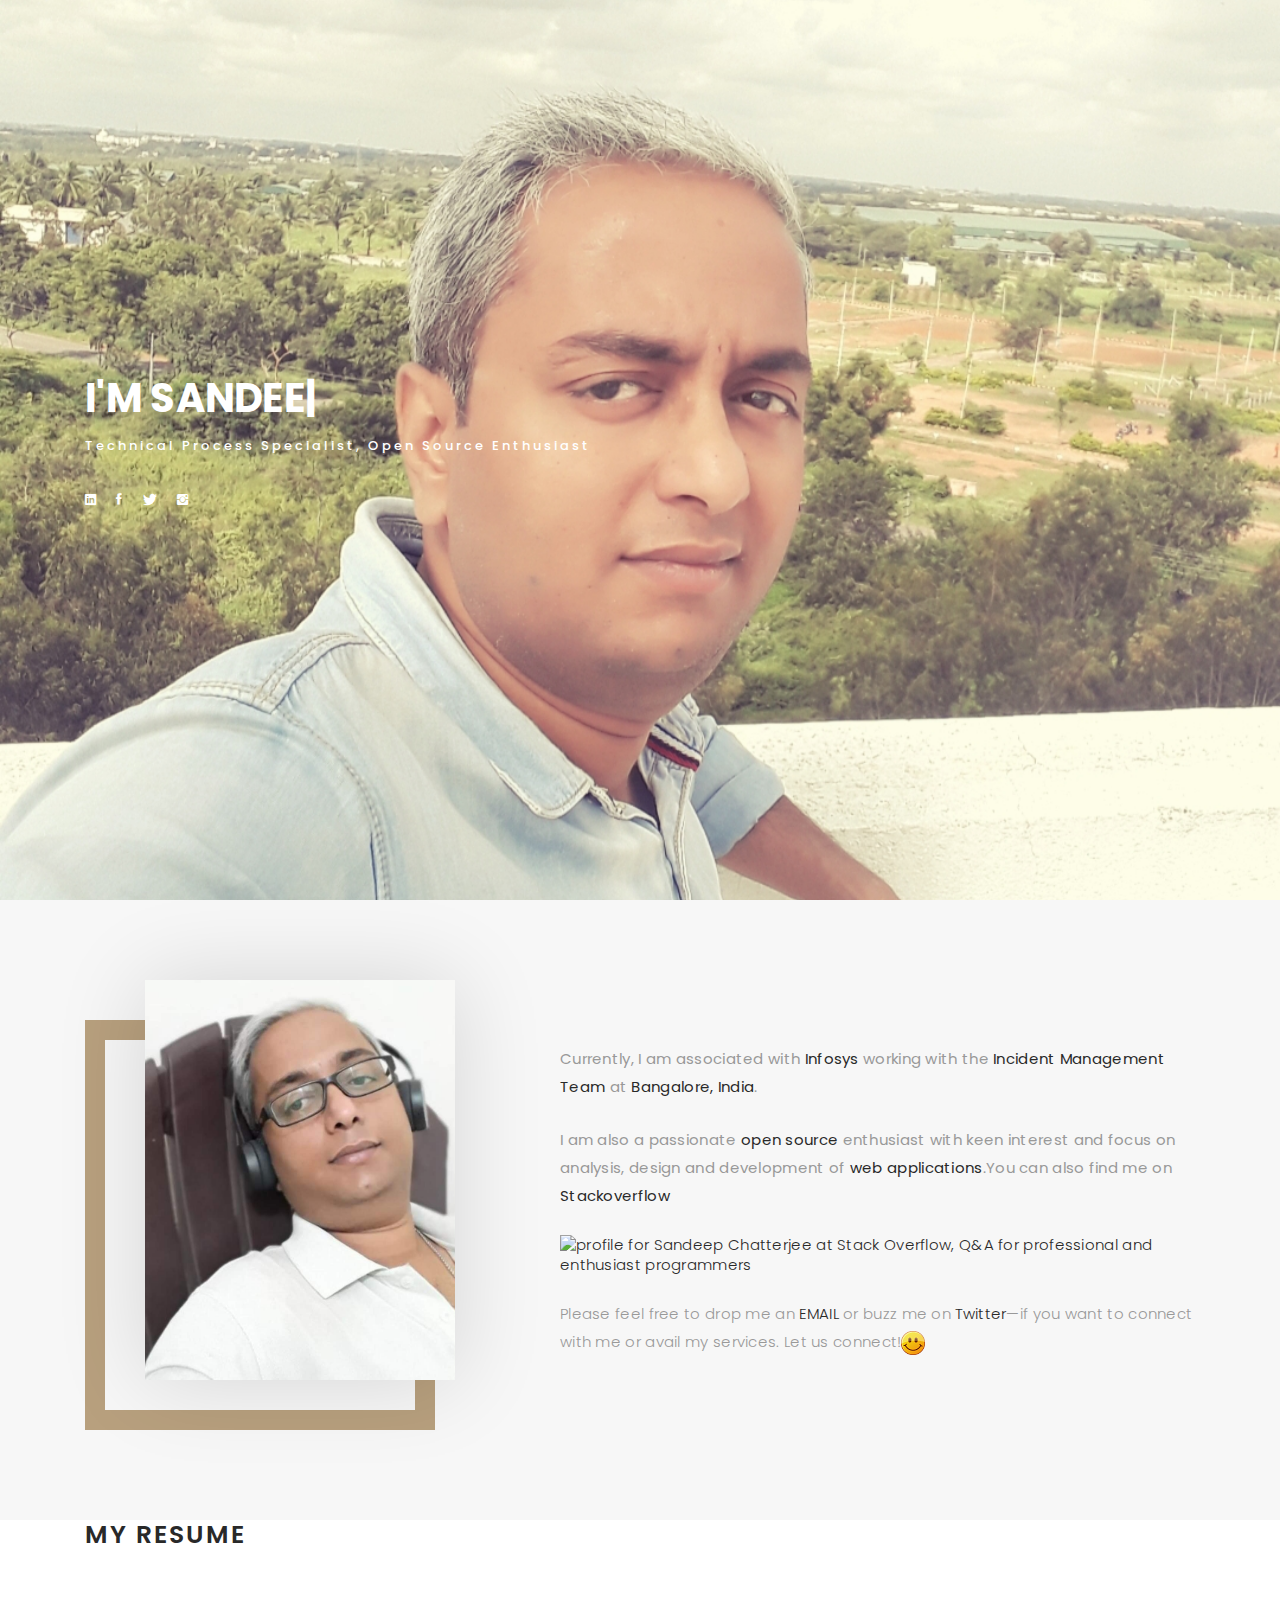
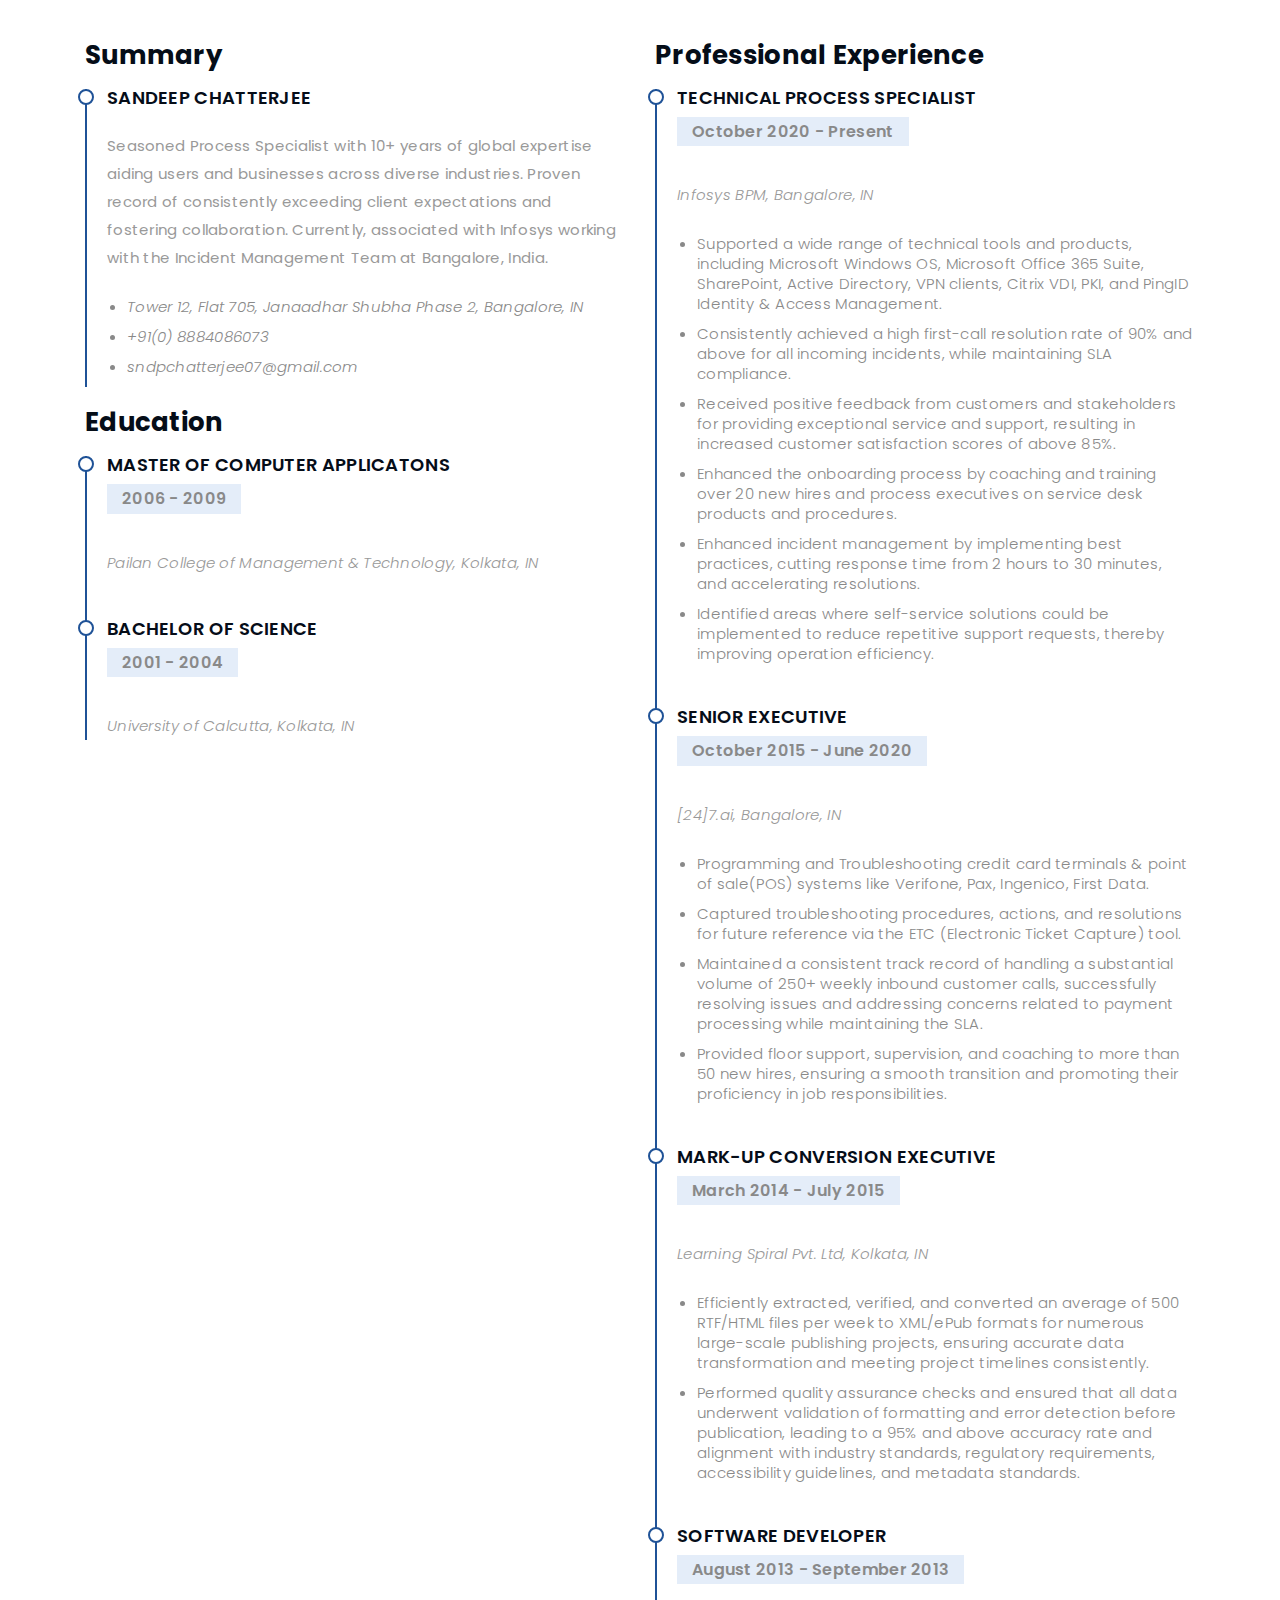
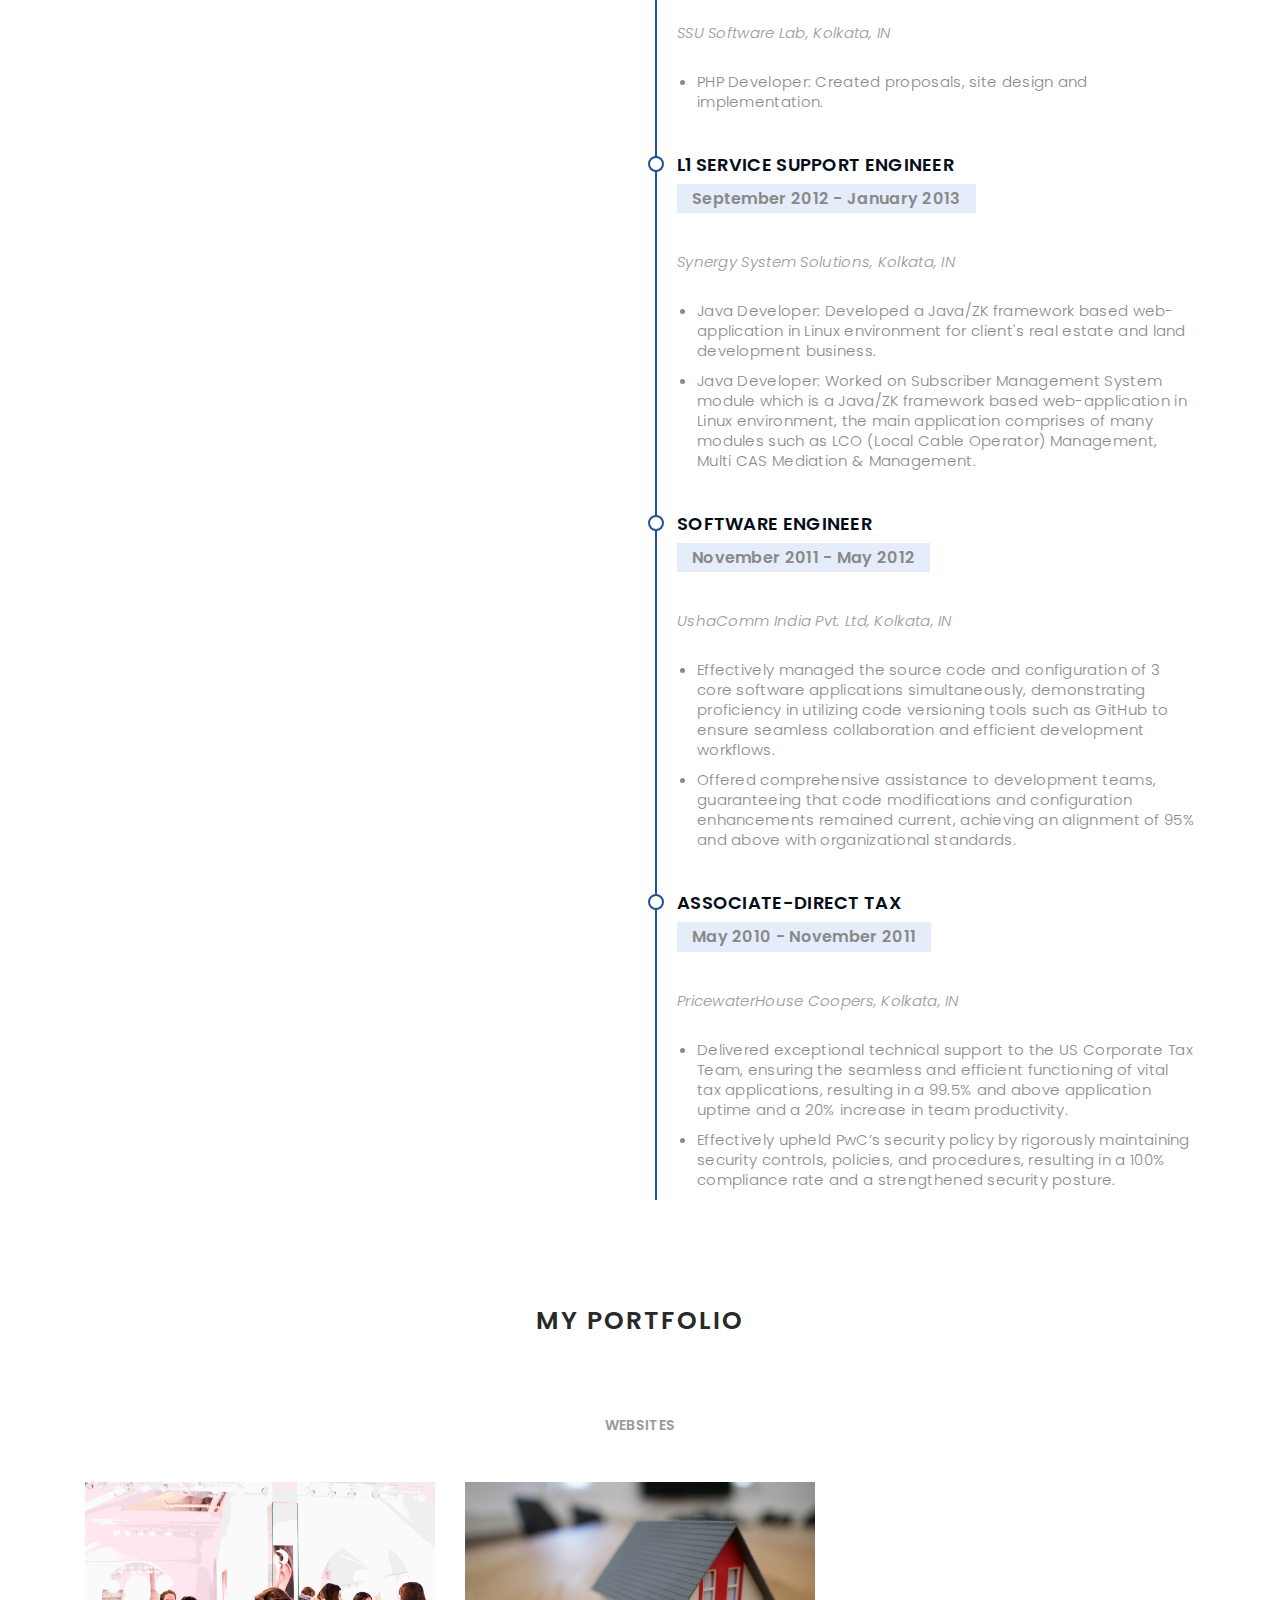
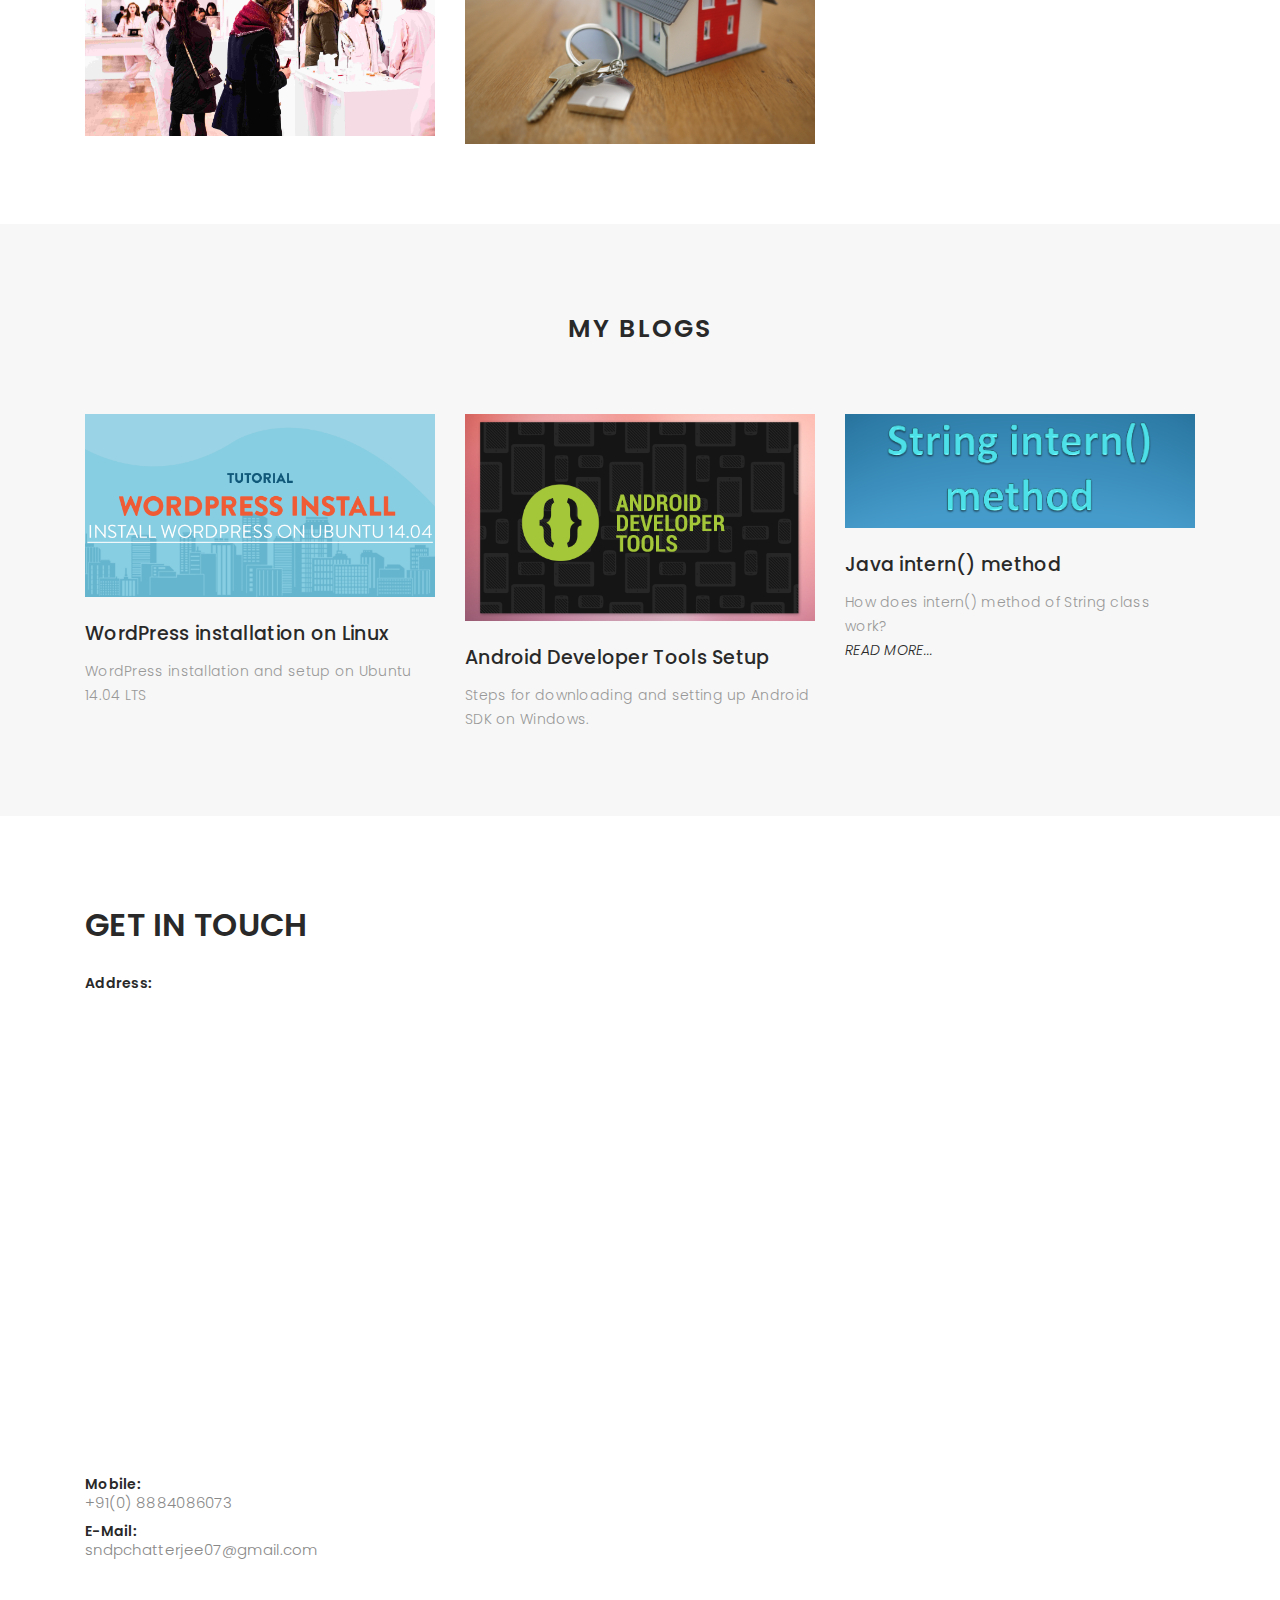
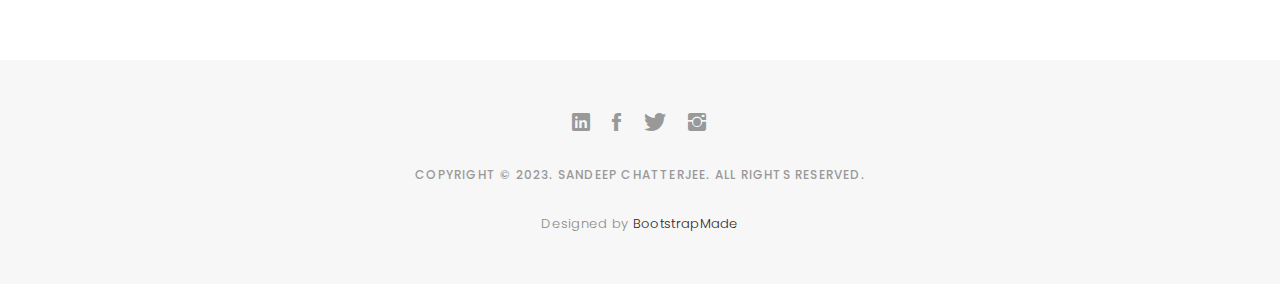
==== commit 2c1eea99: "Modified index to update Address and Phone Number" ====
--- a/index.html
+++ b/index.html
@@ -66,7 +66,7 @@
         <h1>I'm <span class="typed"></span></h1>
         <p class="typed-items" data-typed-person="Sandeep Chatterjee"> Technical Process Specialist, Open Source enthusiast</p>
         <ul class="list-unstyled list-social">
-          <li><a href="https://in.linkedin.com/in/isandeep/"><i class="ion-social-linkedin"></i></a></li>
+          <li><a href="https://linkedin.com/in/sandeep-chatterjee/"><i class="ion-social-linkedin"></i></a></li>
           <li><a href="https://www.facebook.com/sandeep.chatt"><i class="ion-social-facebook"></i></a></li>
           <li><a href="https://twitter.com/_Csandeep"><i class="ion-social-twitter"></i></a></li>
           <li><a href="https://www.instagram.com/csandeeep"><i class="ion-social-instagram"></i></a></li>
@@ -377,12 +377,12 @@
               <div class="contact-contact">
                 <h2 class="mb-30">GET IN TOUCH</h2>
                 <ul class="contact-details">
-                  <li><h4>Address:</h4> <img src="assets/img//display-address.png" alt="My Address"></li>
-                  <!--<iframe src="https://www.google.com/maps/embed?pb=!1m18!1m12!1m3!1d3891.6235515388344!2d77.73254421533969!3d12.737963691009544!2m3!1f0!2f0!3f0!3m2!1i1024!2i768!4f13.1!3m3!1m2!1s0x3bae6f2322a60297%3A0x28f4cccd96a1d18!2sJanaadhar%20Shubha%20Phase%202!5e0!3m2!1sen!2sin!4v1660503137356!5m2!1sen!2sin" width="600" height="450" style="border:0;" allowfullscreen="" loading="lazy" referrerpolicy="no-referrer-when-downgrade"></iframe>-->
+                  <li><h4>Address:</h4> <!--<img src="assets/img//display-address.png" alt="My Address">--> </li>
+                  <iframe src="https://www.google.com/maps/embed?pb=!1m18!1m12!1m3!1d3891.6235515388344!2d77.73254421533969!3d12.737963691009544!2m3!1f0!2f0!3f0!3m2!1i1024!2i768!4f13.1!3m3!1m2!1s0x3bae6f2322a60297%3A0x28f4cccd96a1d18!2sJanaadhar%20Shubha%20Phase%202!5e0!3m2!1sen!2sin!4v1660503137356!5m2!1sen!2sin" width="600" height="450" style="border:0;" allowfullscreen="" loading="lazy" referrerpolicy="no-referrer-when-downgrade"></iframe>
                   <li><span></span></li>
                   <li><span></span></li>
-                  <li><h4>Mobile:</h4><img src="assets/img//display-phone.png" alt="My Phone #"></li>
-                  <li><h4>E-Mail:</h4><img src="assets/img//display-email.png" alt="My Email "></li>
+                  <li><h4>Mobile:</h4><!--<img src="assets/img//display-phone.png" alt="My Phone #">-->+91(0) 8884086073</li>
+                  <li><h4>E-Mail:</h4><!--<img src="assets/img//display-email.png" alt="My Email ">-->sndpchatterjee07@gmail.com</li>
                 </ul>
               </div>
             </div>
@@ -447,7 +447,7 @@
     <div class="container">
       <div class="socials-media text-center">
         <ul class="list-unstyled">
-          <li><a href="https://in.linkedin.com/in/isandeep/"><i class="ion-social-linkedin"></i></a></li>
+          <li><a href="https://linkedin.com/in/sandeep-chatterjee/"><i class="ion-social-linkedin"></i></a></li>
           <li><a href="https://www.facebook.com/sandeep.chatt"><i class="ion-social-facebook"></i></a></li>
           <li><a href="https://twitter.com/_Csandeep"><i class="ion-social-twitter"></i></a></li>
           <li><a href="https://www.instagram.com/csandeeep"><i class="ion-social-instagram"></i></a></li>
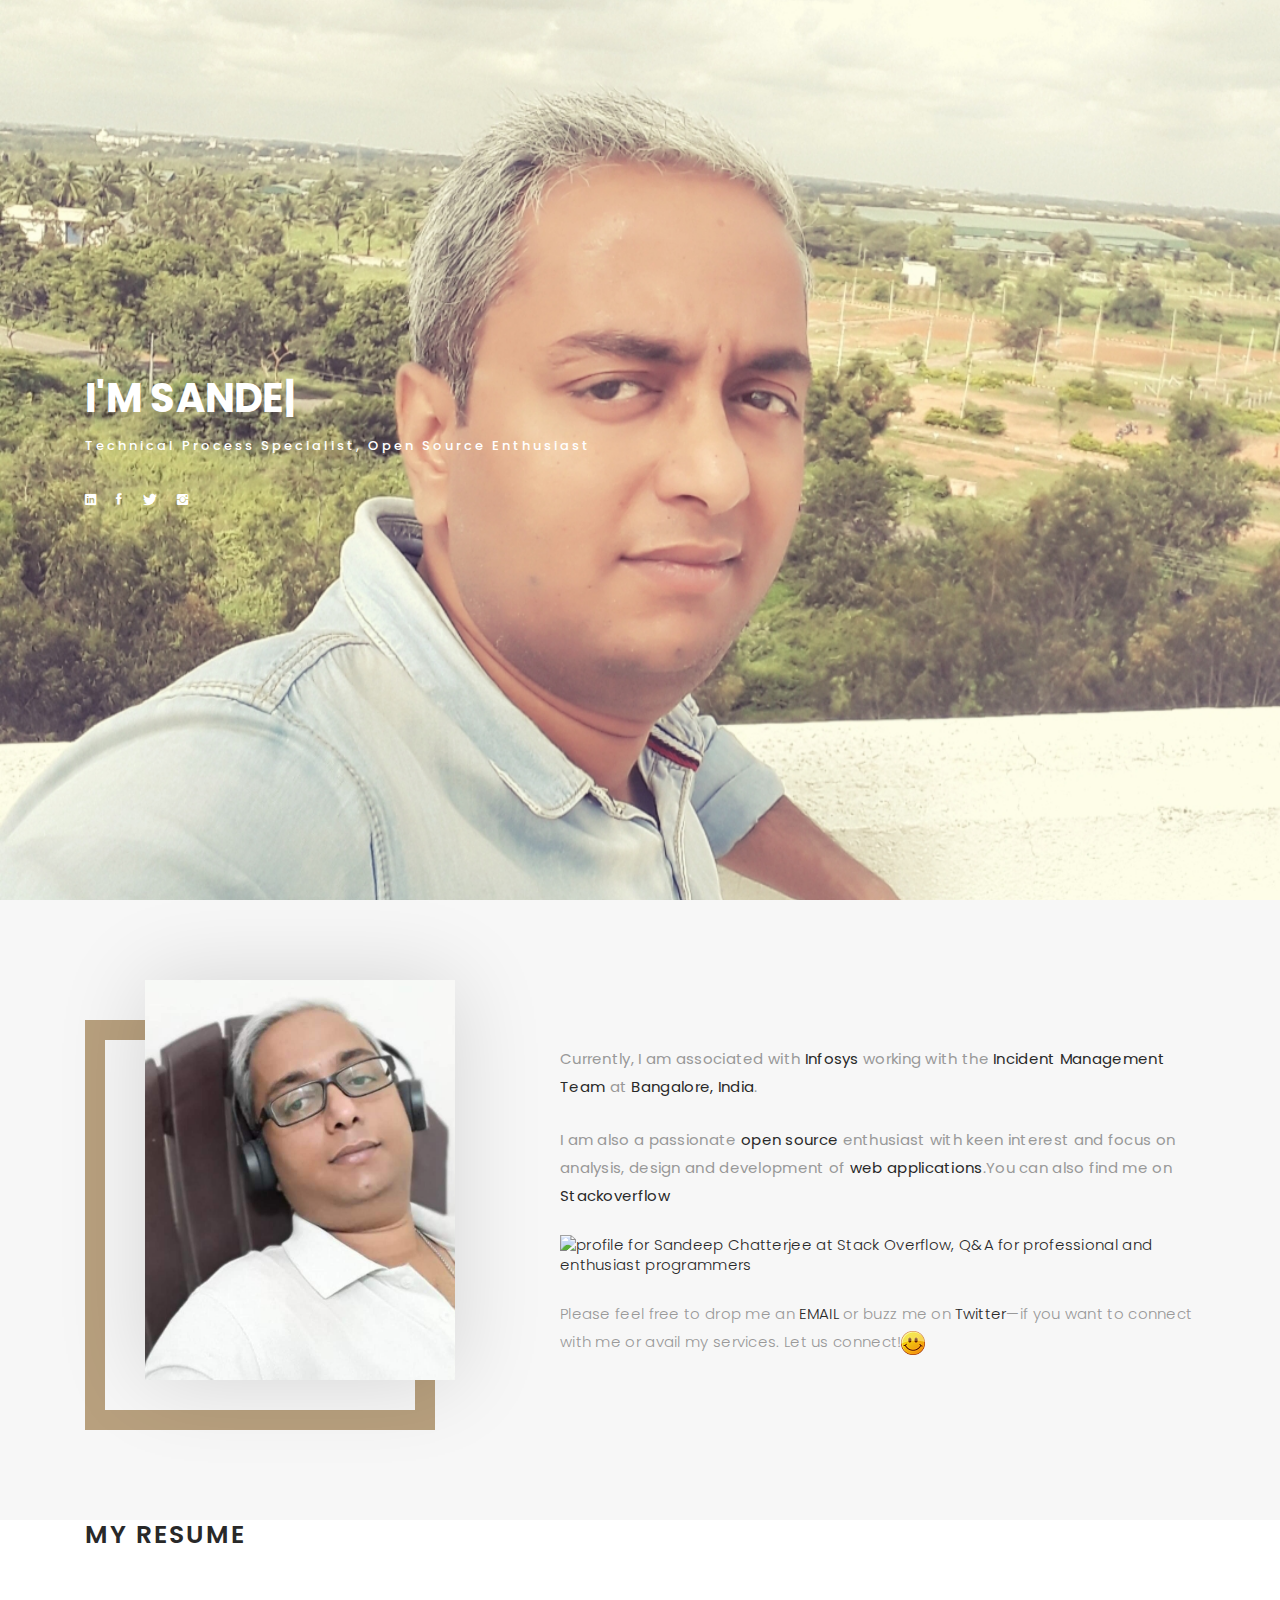
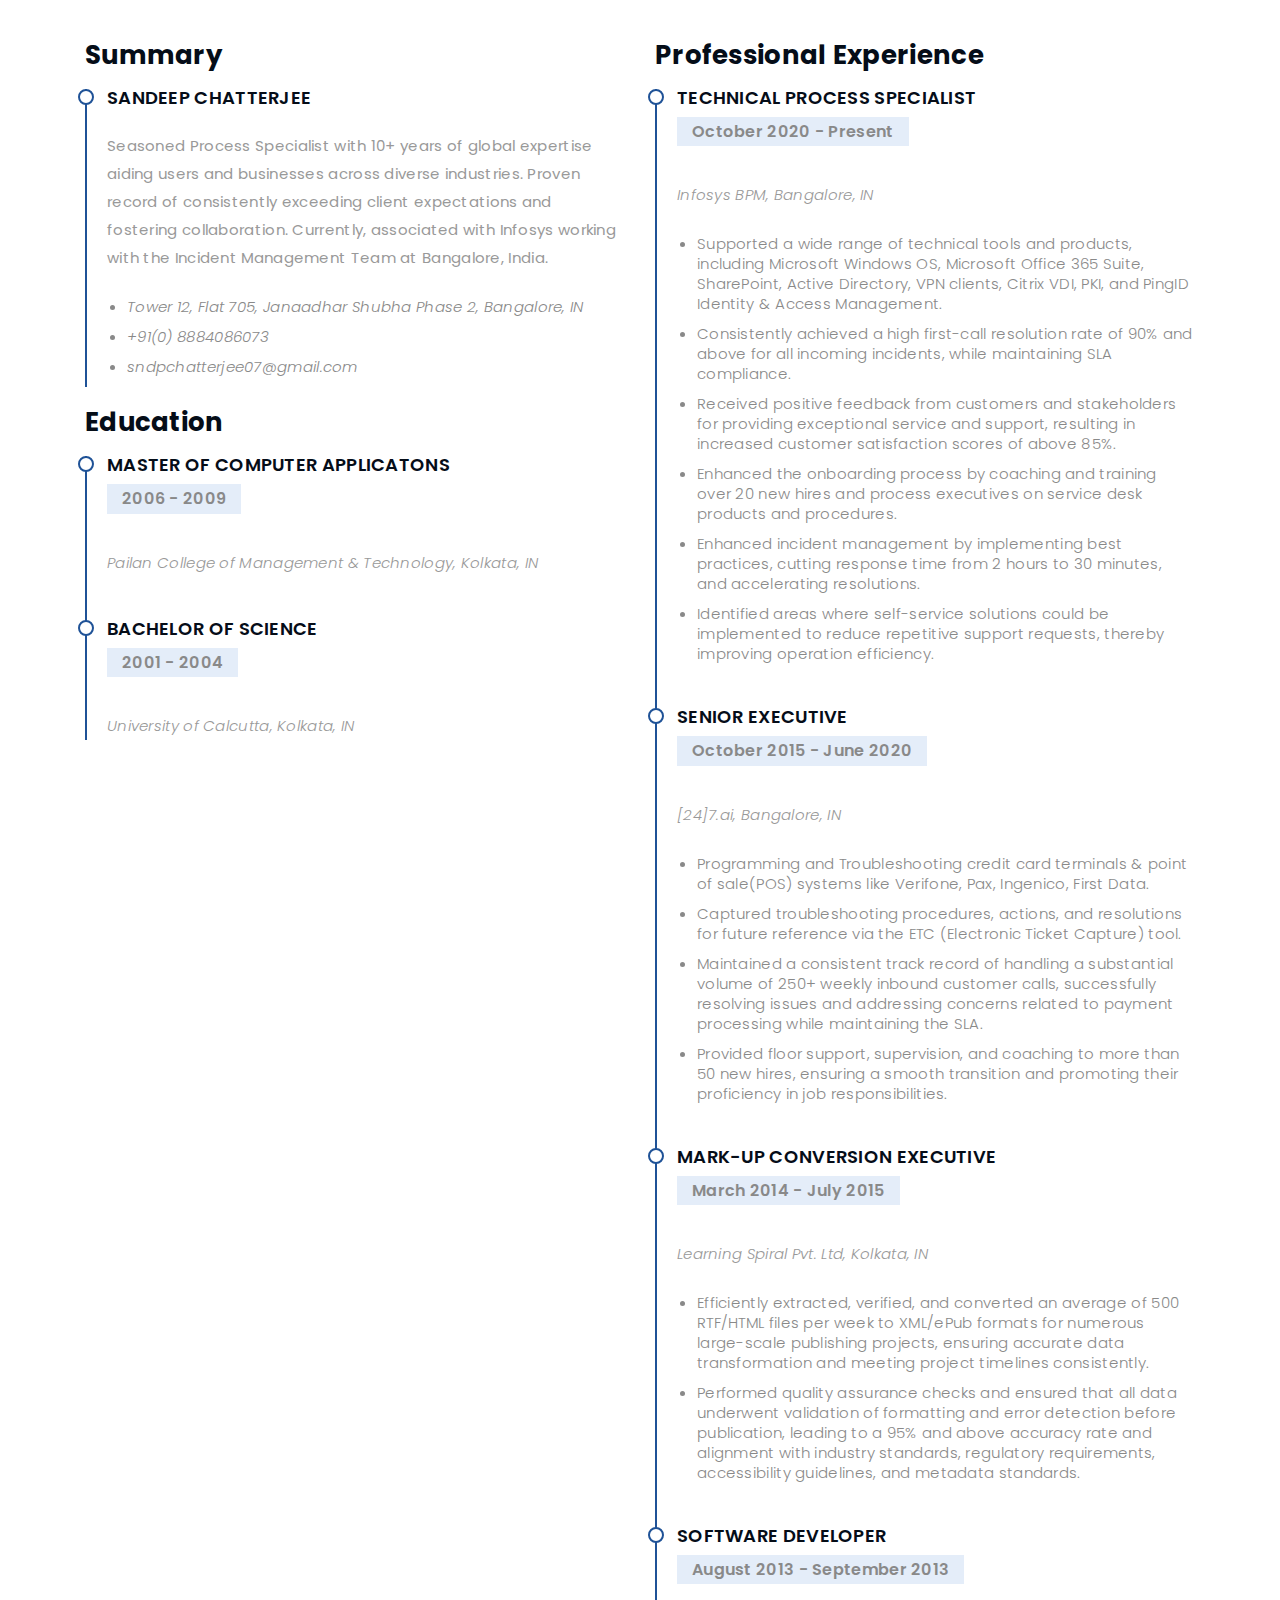
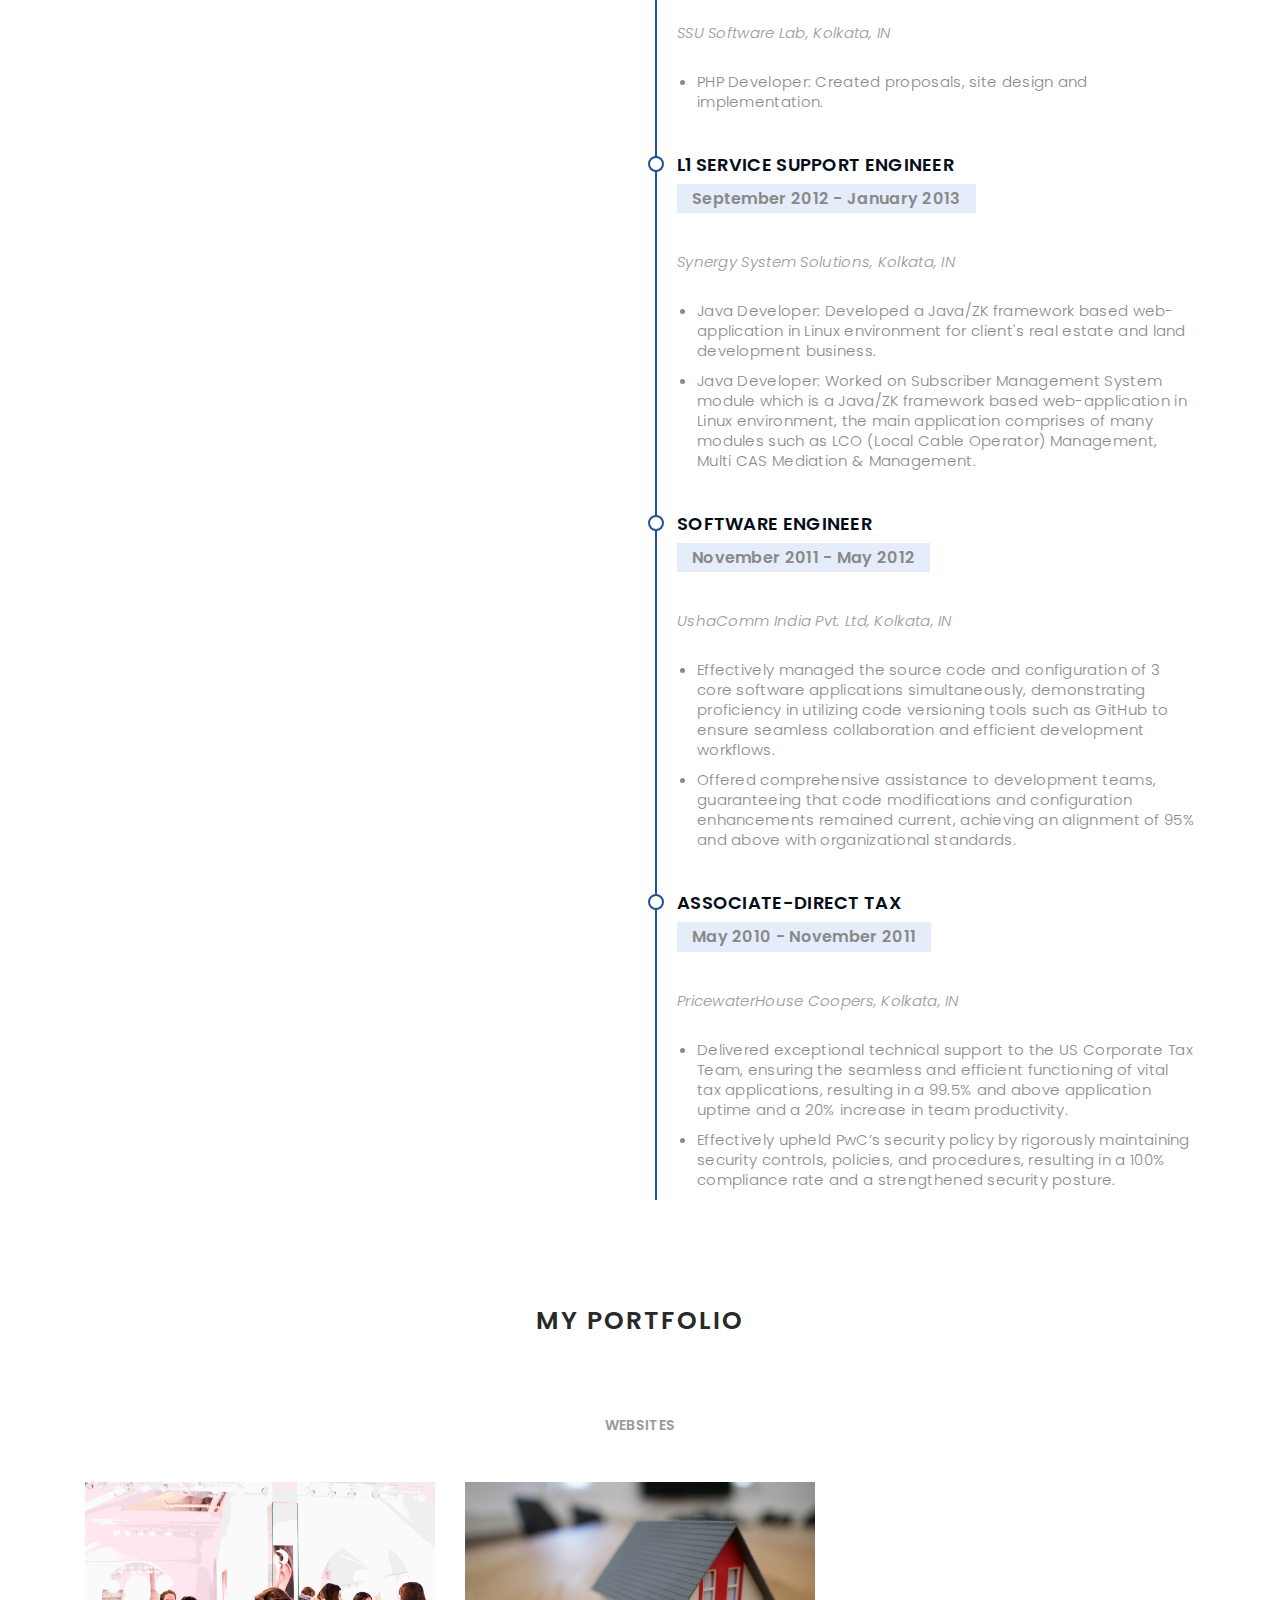
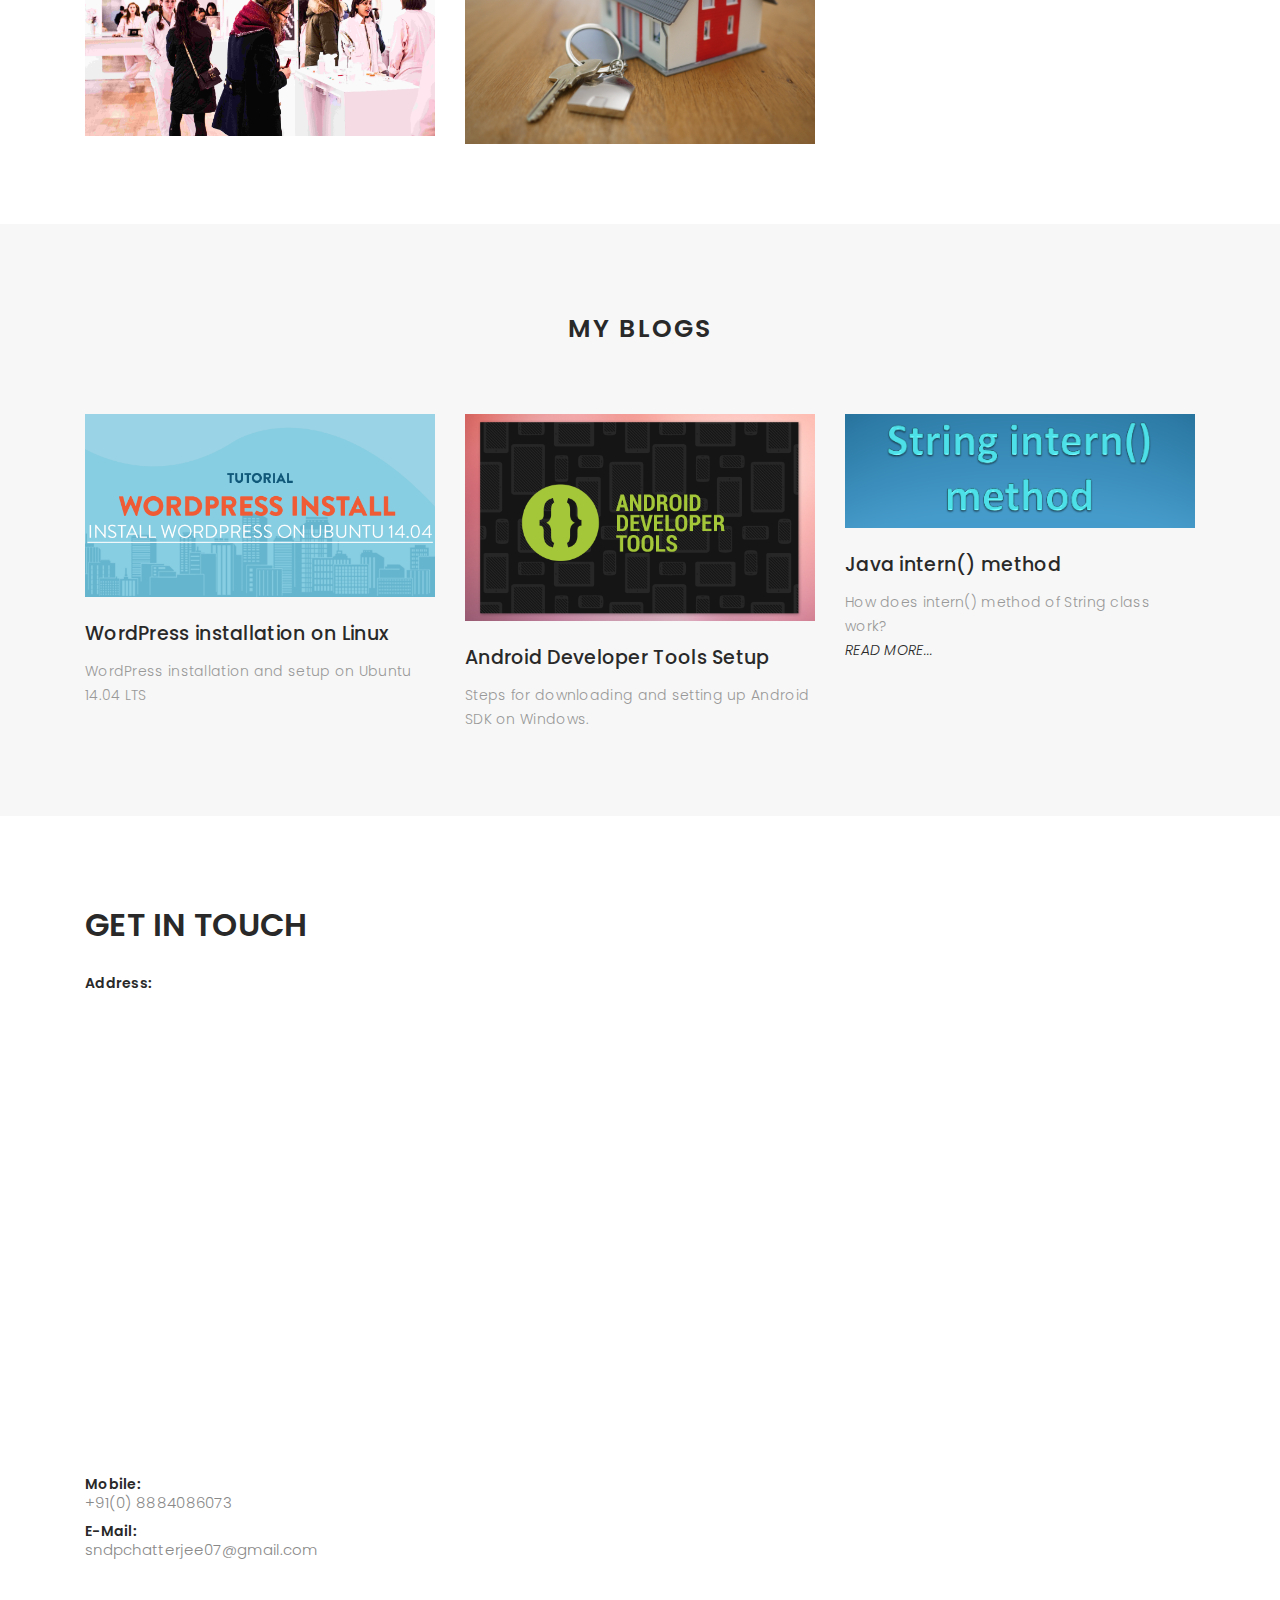
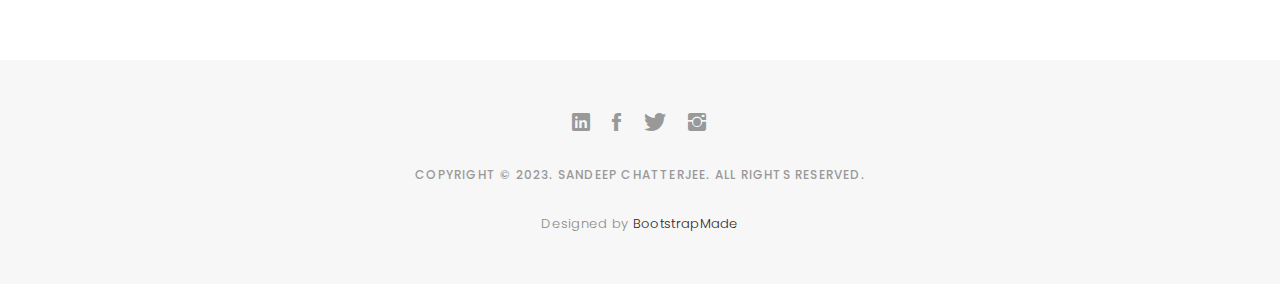
==== commit 0da3a896: "Updated E-Mail" ====
--- a/index.html
+++ b/index.html
@@ -97,7 +97,7 @@
               <a href="https://stackoverflow.com/users/2058368/sandeep-chatterjee"><img src="https://stackoverflow.com/users/flair/2058368.png" width="208" height="58" alt="profile for Sandeep Chatterjee at Stack Overflow, Q&amp;A for professional and enthusiast programmers" title="profile for Sandeep Chatterjee at Stack Overflow, Q&amp;A for professional and enthusiast programmers"></a>
               
               
-              <p>Please feel free to drop me an <a href="mailto:sandeep.chatterjee4u@gmail.com">EMAIL</a> or buzz me on <a href="https://twitter.com/_Csandeep">Twitter</a>—if you want to connect with me or avail my services. Let us connect!<img src="assets/img/smile.png" class="img-responsive" alt="smile"></p>
+              <p>Please feel free to drop me an <a href="mailto:sndpchatterjee07@gmail.com">EMAIL</a> or buzz me on <a href="https://twitter.com/_Csandeep">Twitter</a>—if you want to connect with me or avail my services. Let us connect!<img src="assets/img/smile.png" class="img-responsive" alt="smile"></p>
             </div>
           </div>
         </div>
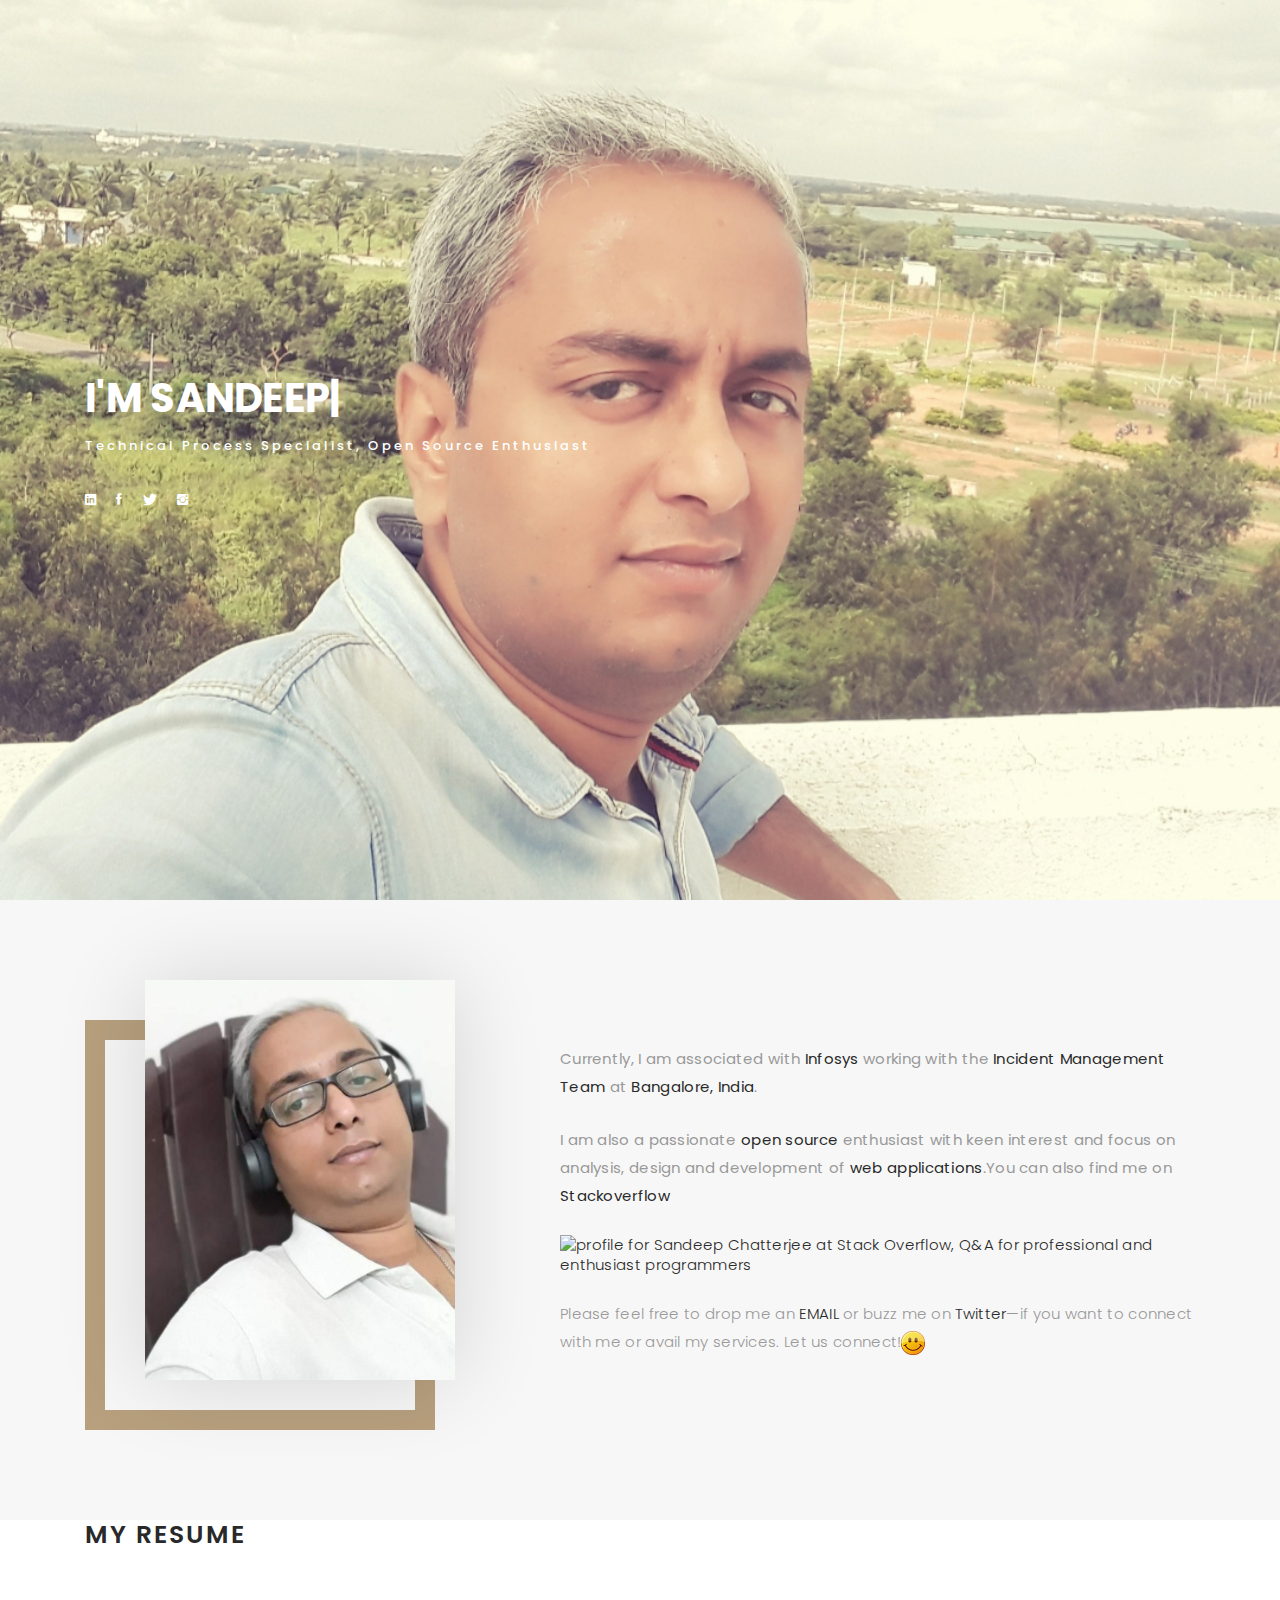
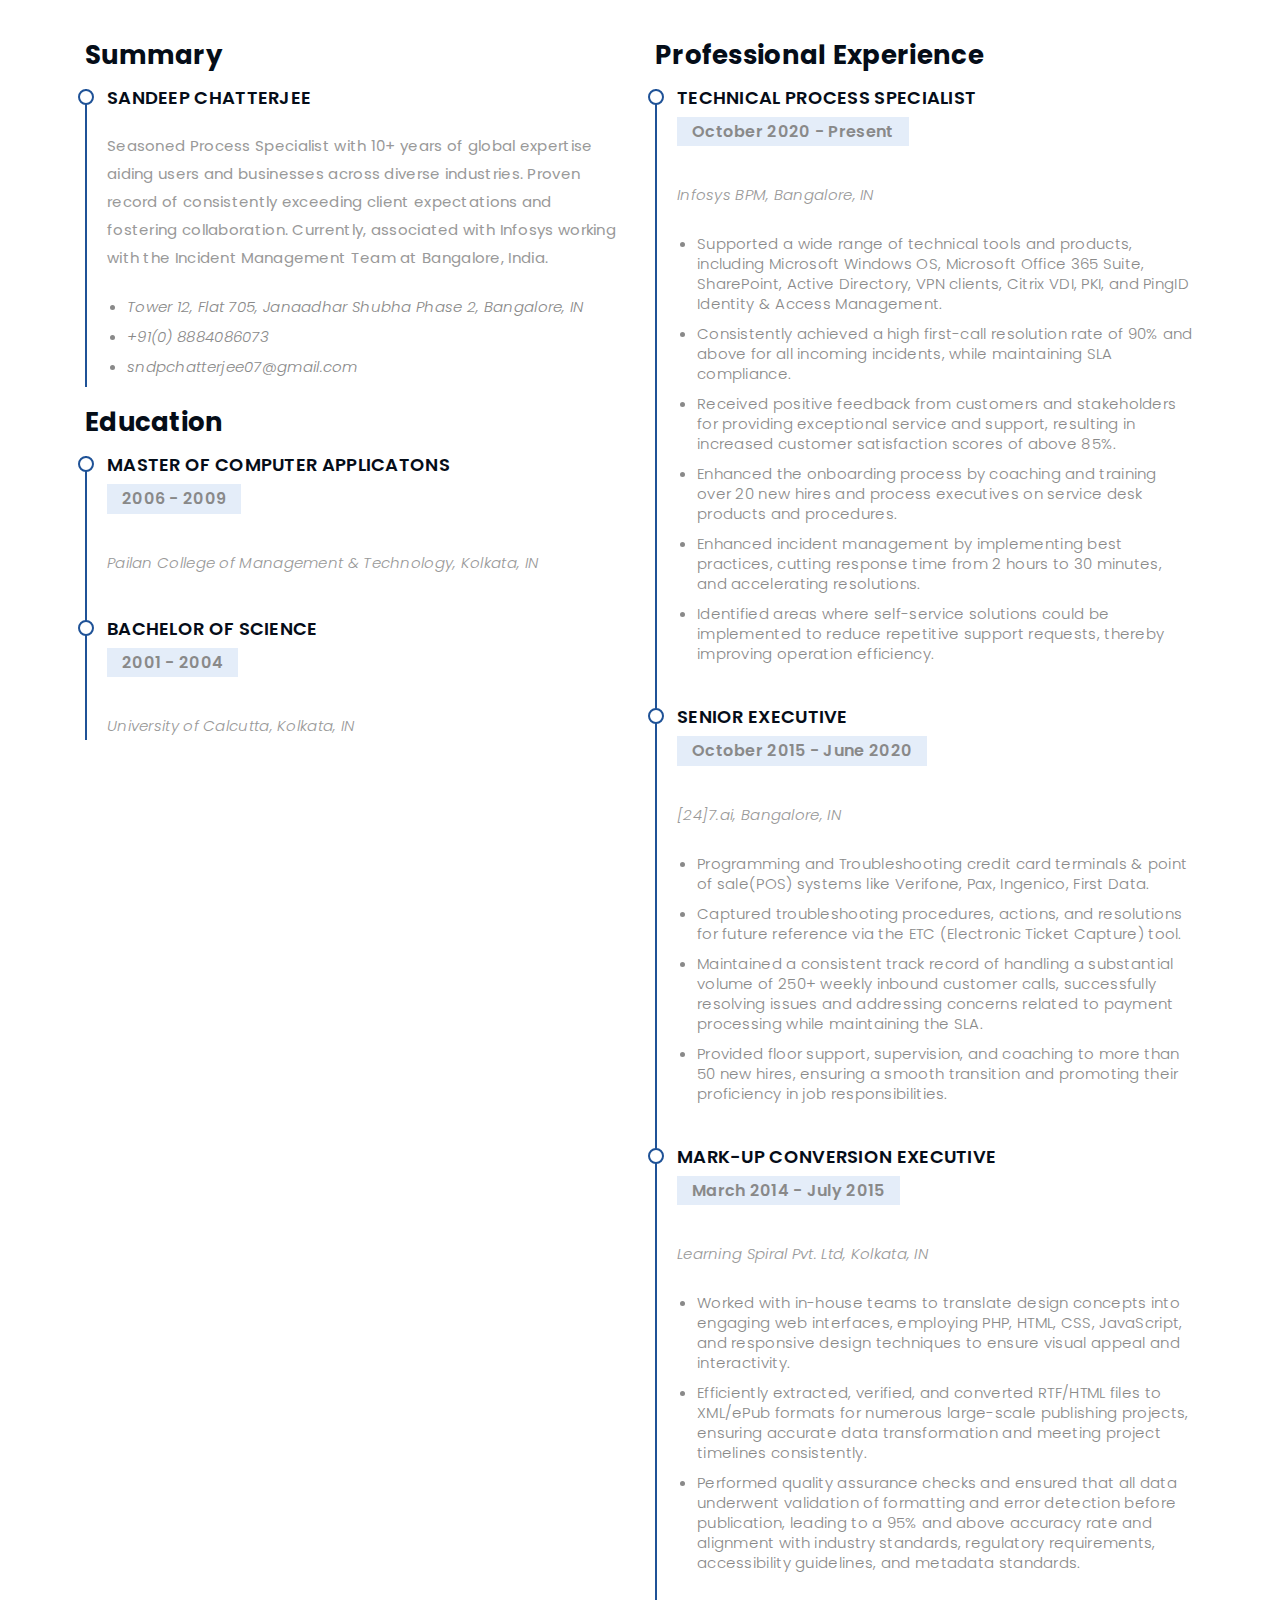
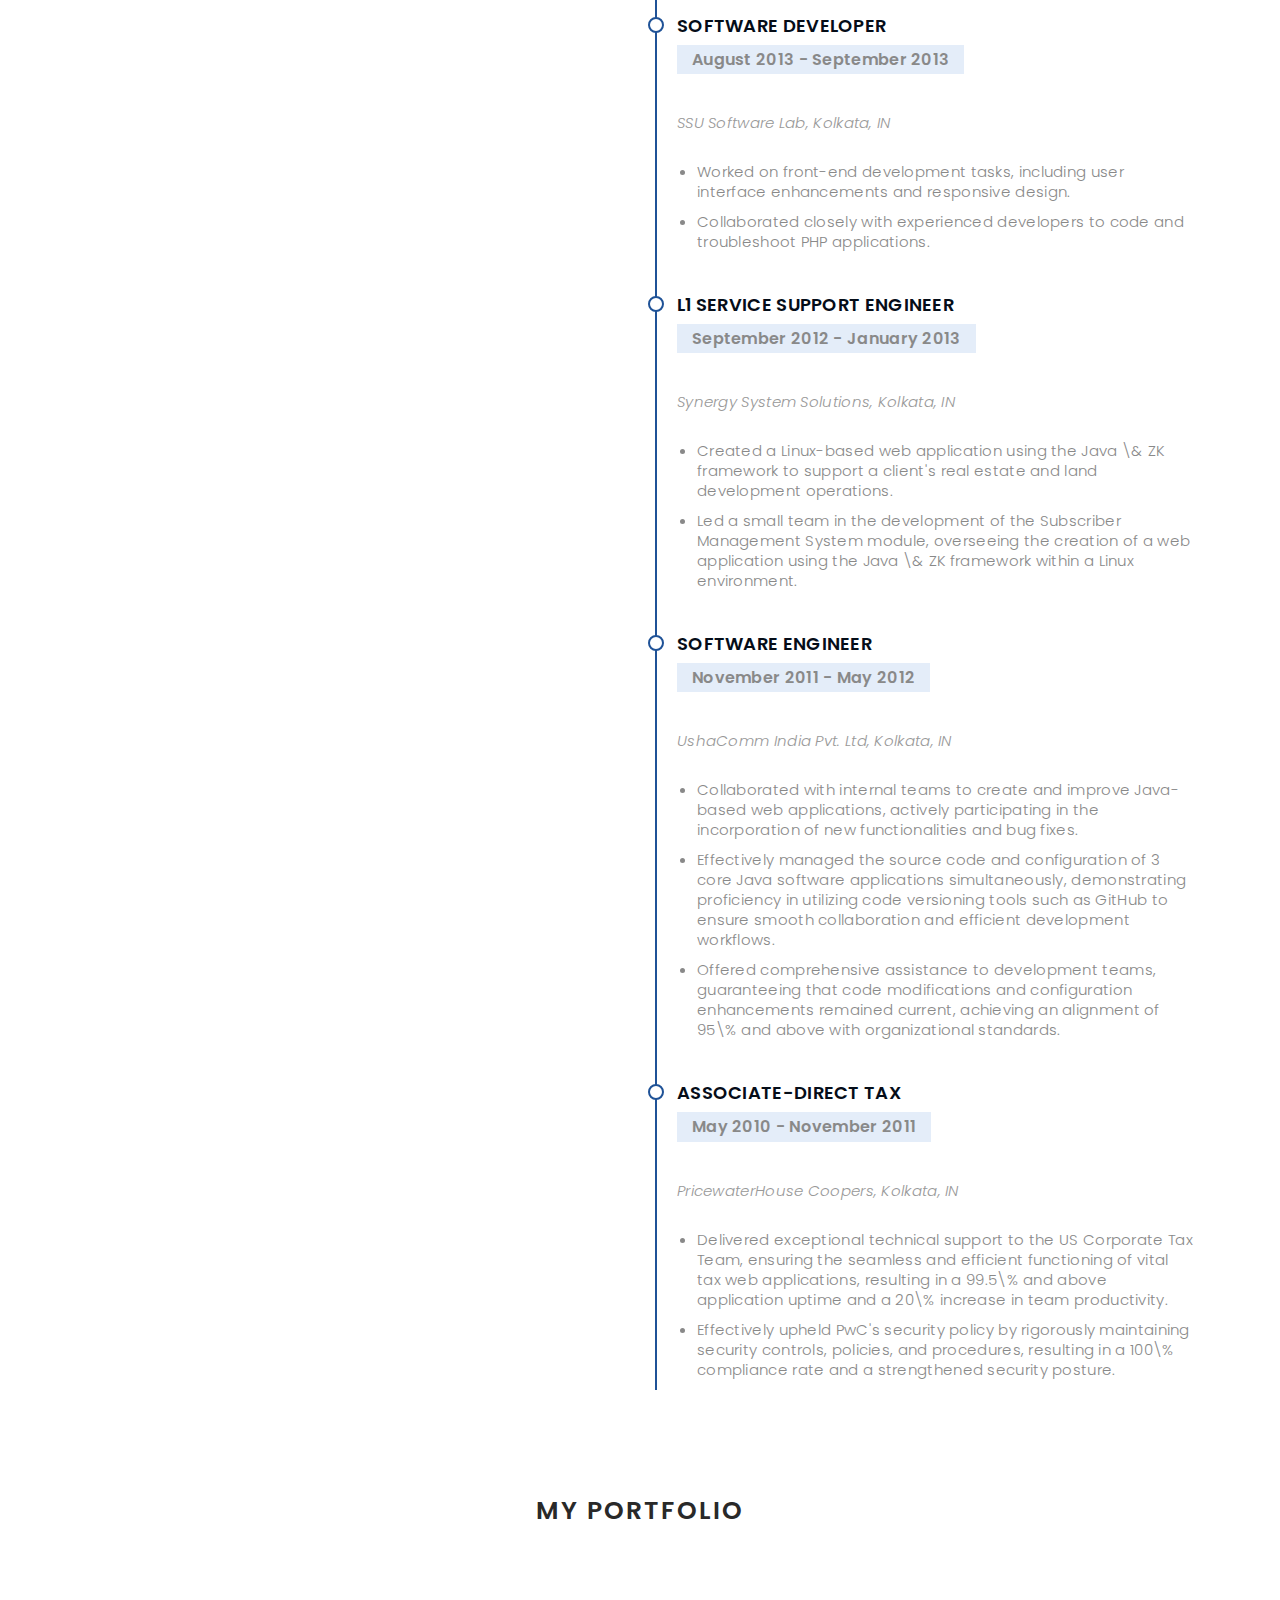
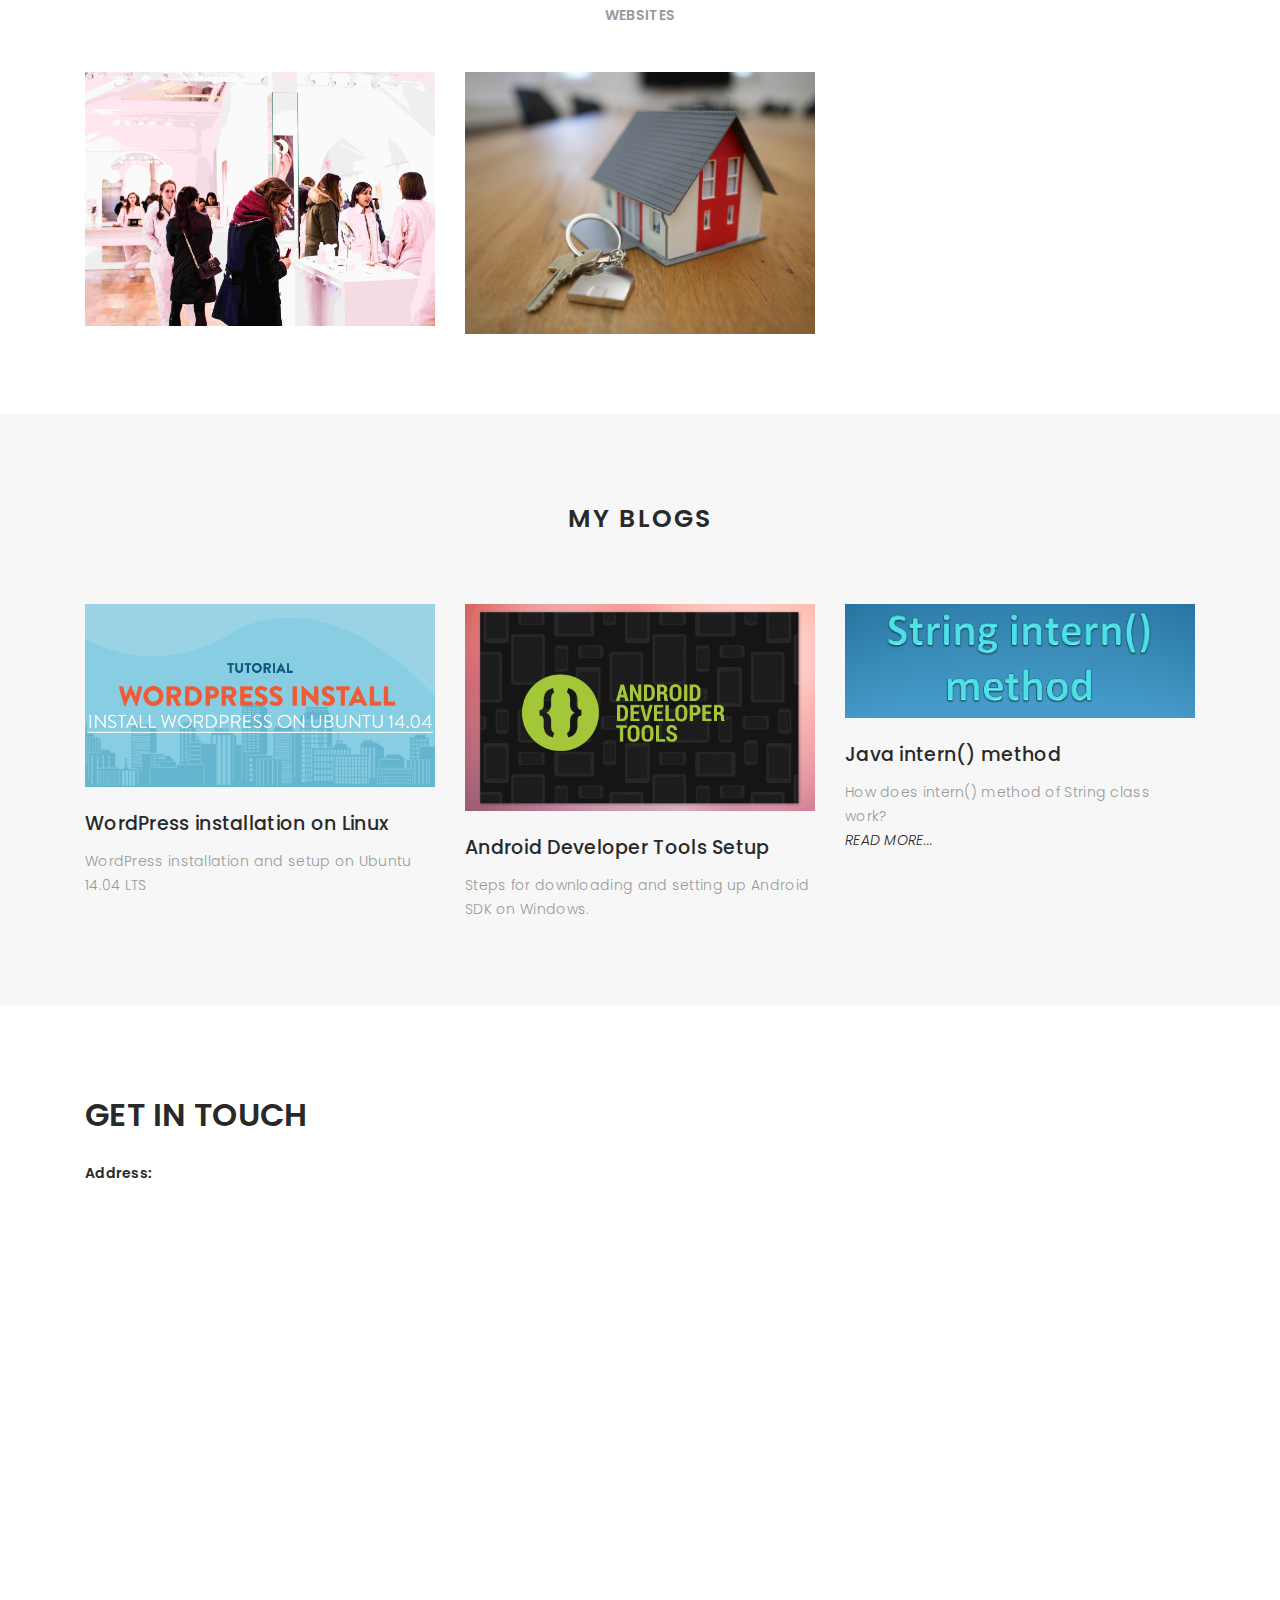
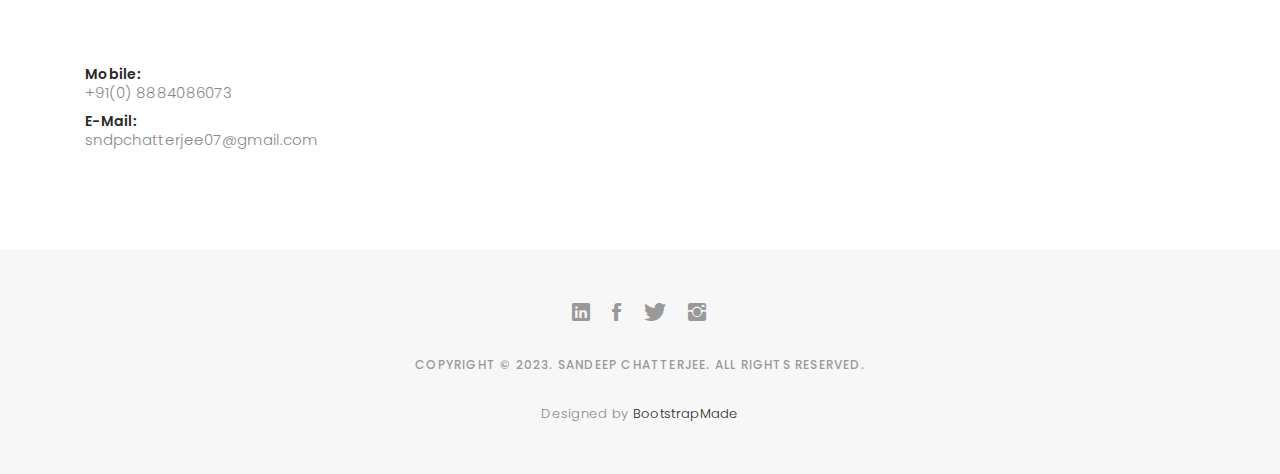
==== commit f53da99a: "Update index.html" ====
--- a/index.html
+++ b/index.html
@@ -177,7 +177,8 @@
               <h5>March 2014 - July 2015</h5>
               <p><em>Learning Spiral Pvt. Ltd, Kolkata, IN</em></p>
               <ul>
-                <li>Efficiently extracted, verified, and converted an average of 500 RTF/HTML files per week to XML/ePub formats for numerous large-scale publishing projects, ensuring accurate data transformation and meeting project timelines consistently.</li>
+                <li>Worked with in-house teams to translate design concepts into engaging web interfaces, employing PHP, HTML, CSS, JavaScript, and responsive design techniques to ensure visual appeal and interactivity.</li>
+                <li>Efficiently extracted, verified, and converted RTF/HTML files to XML/ePub formats for numerous large-scale publishing projects, ensuring accurate data transformation and meeting project timelines consistently.</li>
                 <li>Performed quality assurance checks and ensured that all data underwent validation of formatting and error detection before publication, leading to a 95% and above accuracy rate and alignment with industry standards, regulatory requirements, accessibility guidelines, and metadata standards.</li>
                </ul>
             </div>
@@ -188,7 +189,8 @@
               <h5>August 2013 - September 2013</h5>
               <p><em>SSU Software Lab, Kolkata, IN</em></p>
               <ul>
-                <li>PHP Developer: Created proposals, site design and implementation.</li>
+                <li>Worked on front-end development tasks, including user interface enhancements and responsive design.</li>
+                <li>Collaborated closely with experienced developers to code and troubleshoot PHP applications.</li>
                </ul>
             </div>
             
@@ -197,8 +199,8 @@
               <h5>September 2012 - January 2013</h5>
               <p><em>Synergy System Solutions, Kolkata, IN</em></p>
               <ul>
-                <li>Java Developer: Developed a Java/ZK framework based web-application in Linux environment for client's real estate and land development business.</li>
-                <li>Java Developer: Worked on Subscriber Management System module which is a Java/ZK framework based web-application in Linux environment, the main application comprises of many modules such as LCO (Local Cable Operator) Management, Multi CAS Mediation & Management.</li>
+                <li>Created a Linux-based web application using the Java \& ZK framework to support a client's real estate and land development operations.</li>
+                <li>Led a small team in the development of the Subscriber Management System module, overseeing the creation of a web application using the Java \& ZK framework within a Linux environment.</li>
                </ul>
             </div>
             
@@ -208,9 +210,10 @@
               <h5>November 2011 - May 2012</h5>
               <p><em>UshaComm India Pvt. Ltd, Kolkata, IN</em></p>
               <ul>
-                <li>Effectively managed the source code and configuration of 3 core software applications simultaneously, demonstrating proficiency in utilizing code versioning tools such as GitHub to ensure seamless collaboration and efficient development workflows.</li>
-                <li>Offered comprehensive assistance to development teams, guaranteeing that code modifications and configuration enhancements remained current, achieving an alignment of 95% and above with organizational standards.</li>
-               </ul>
+                <li>Collaborated with internal teams to create and improve Java-based web applications, actively participating in the incorporation of new functionalities and bug fixes.</li>
+                <li>Effectively managed the source code and configuration of 3 core Java software applications simultaneously, demonstrating proficiency in utilizing code versioning tools such as GitHub to ensure smooth collaboration and efficient development workflows.</li>
+                <li>Offered comprehensive assistance to development teams, guaranteeing that code modifications and configuration enhancements remained current, achieving an alignment of 95\% and above with organizational standards.</li> 
+              </ul>
             </div>
             
             
@@ -219,8 +222,8 @@
               <h5>May 2010 - November 2011</h5>
               <p><em>PricewaterHouse Coopers, Kolkata, IN</em></p>
               <ul>
-                <li>Delivered exceptional technical support to the US Corporate Tax Team, ensuring the seamless and efficient functioning of vital tax applications, resulting in a 99.5% and above application uptime and a 20% increase in team productivity.</li>
-                <li>Effectively upheld PwC’s security policy by rigorously maintaining security controls, policies, and procedures, resulting in a 100% compliance rate and a strengthened security posture.</li>
+                <li>Delivered exceptional technical support to the US Corporate Tax Team, ensuring the seamless and efficient functioning of vital tax web applications, resulting in a 99.5\% and above application uptime and a 20\% increase in team productivity.</li>
+                <li>Effectively upheld PwC's security policy by rigorously maintaining security controls, policies, and procedures, resulting in a 100\% compliance rate and a strengthened security posture.</li>
                </ul>
             </div>
             
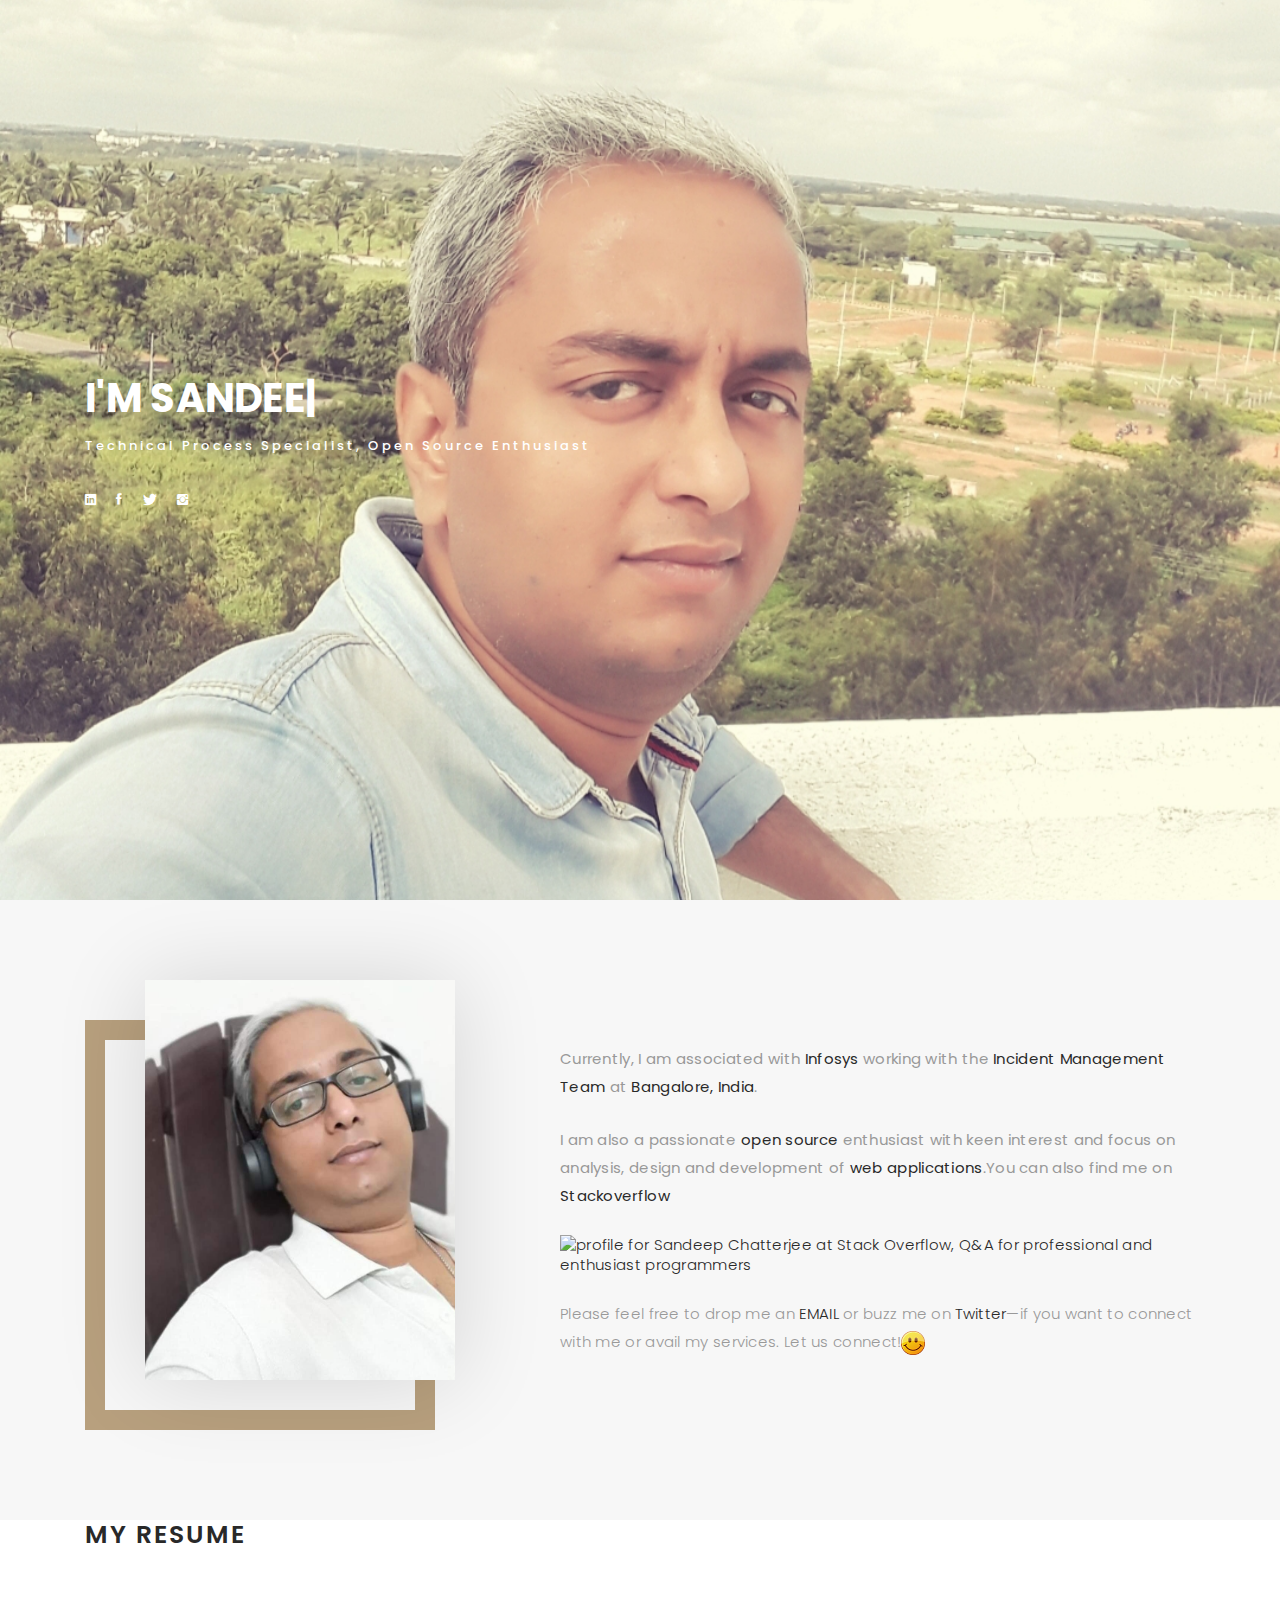
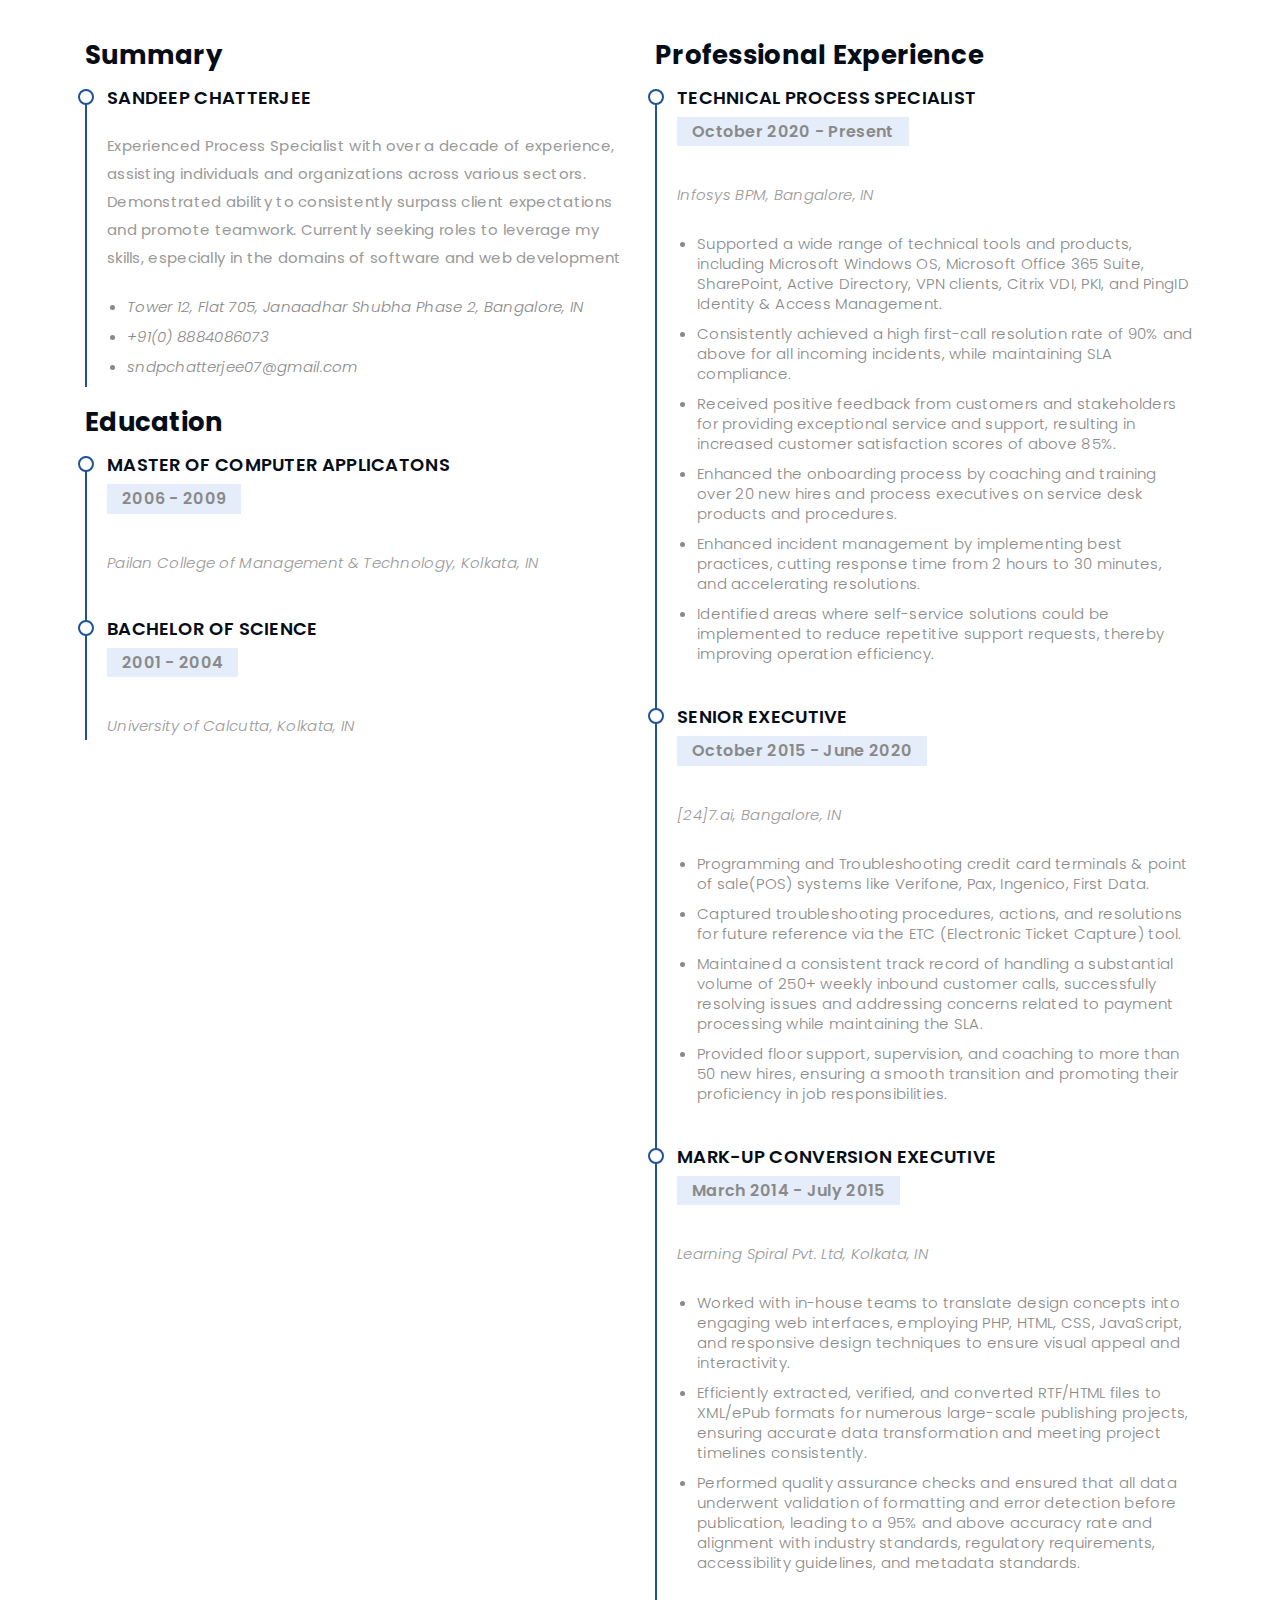
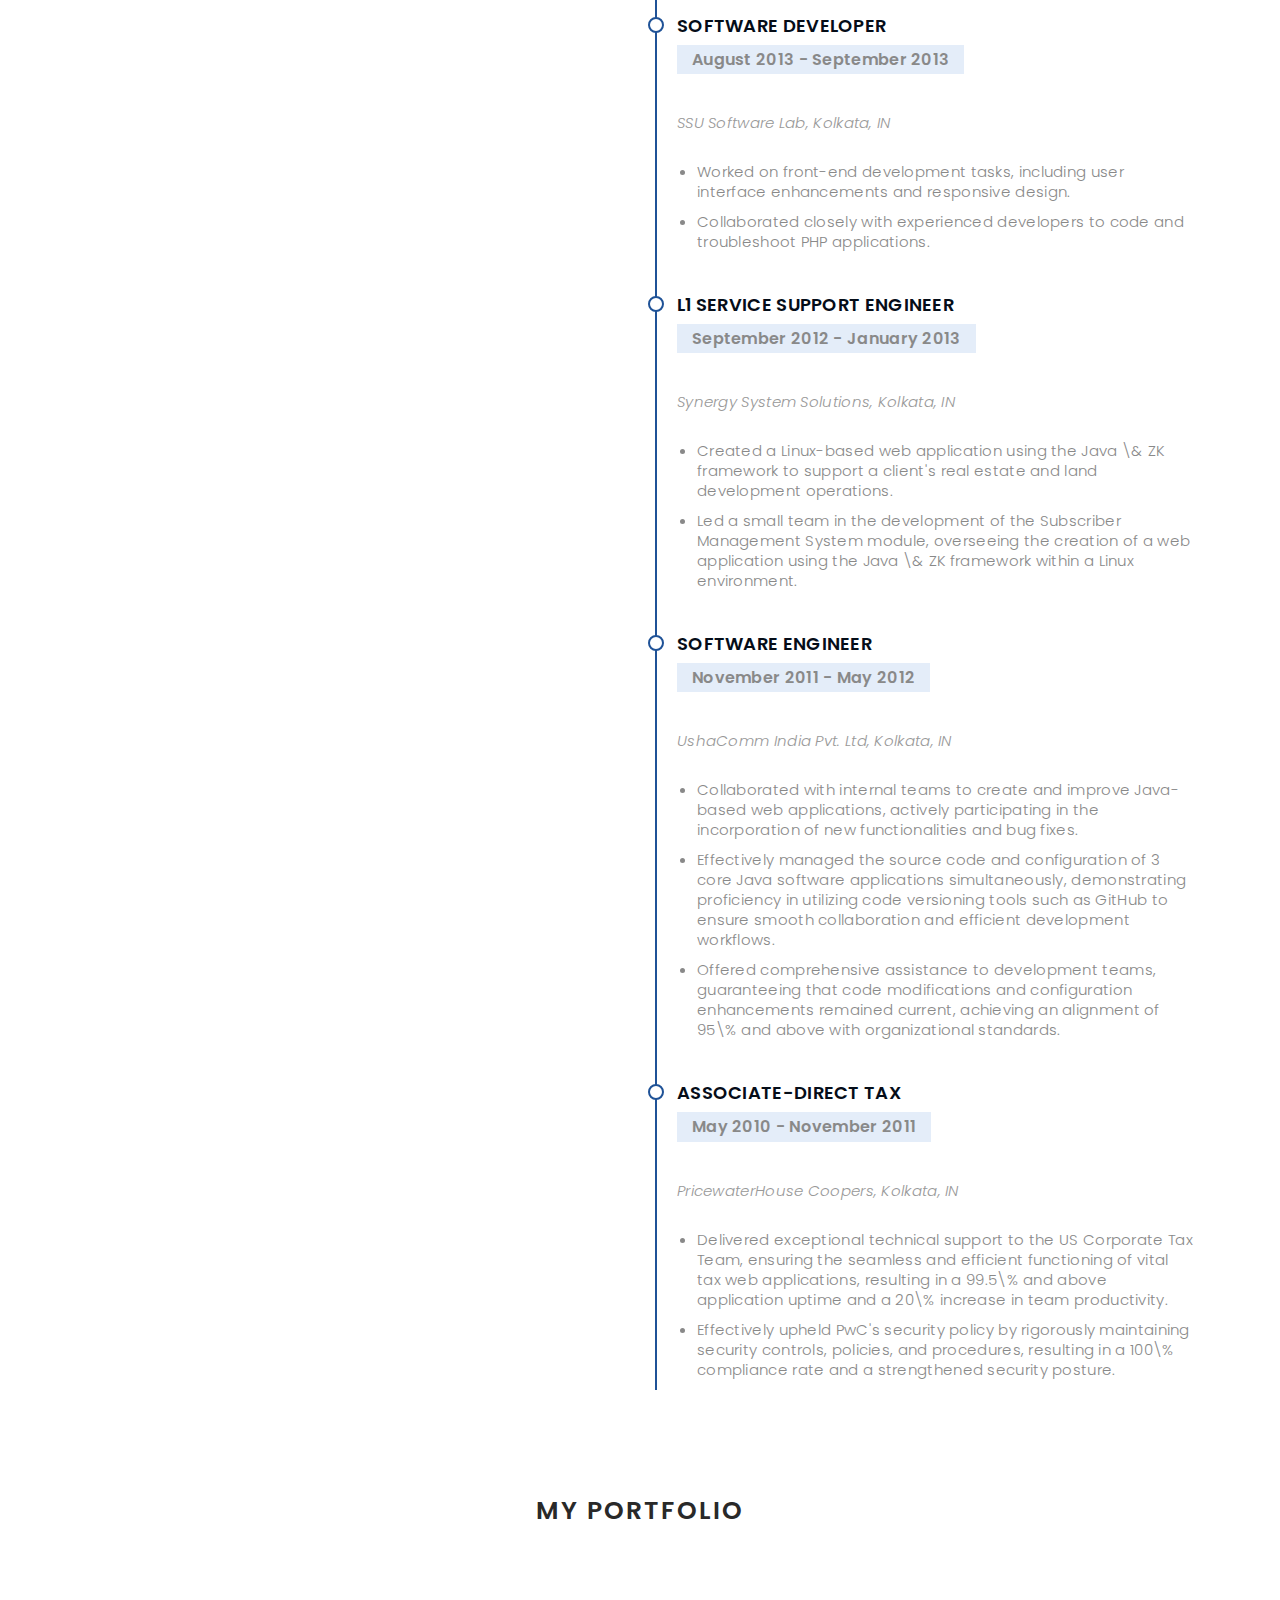
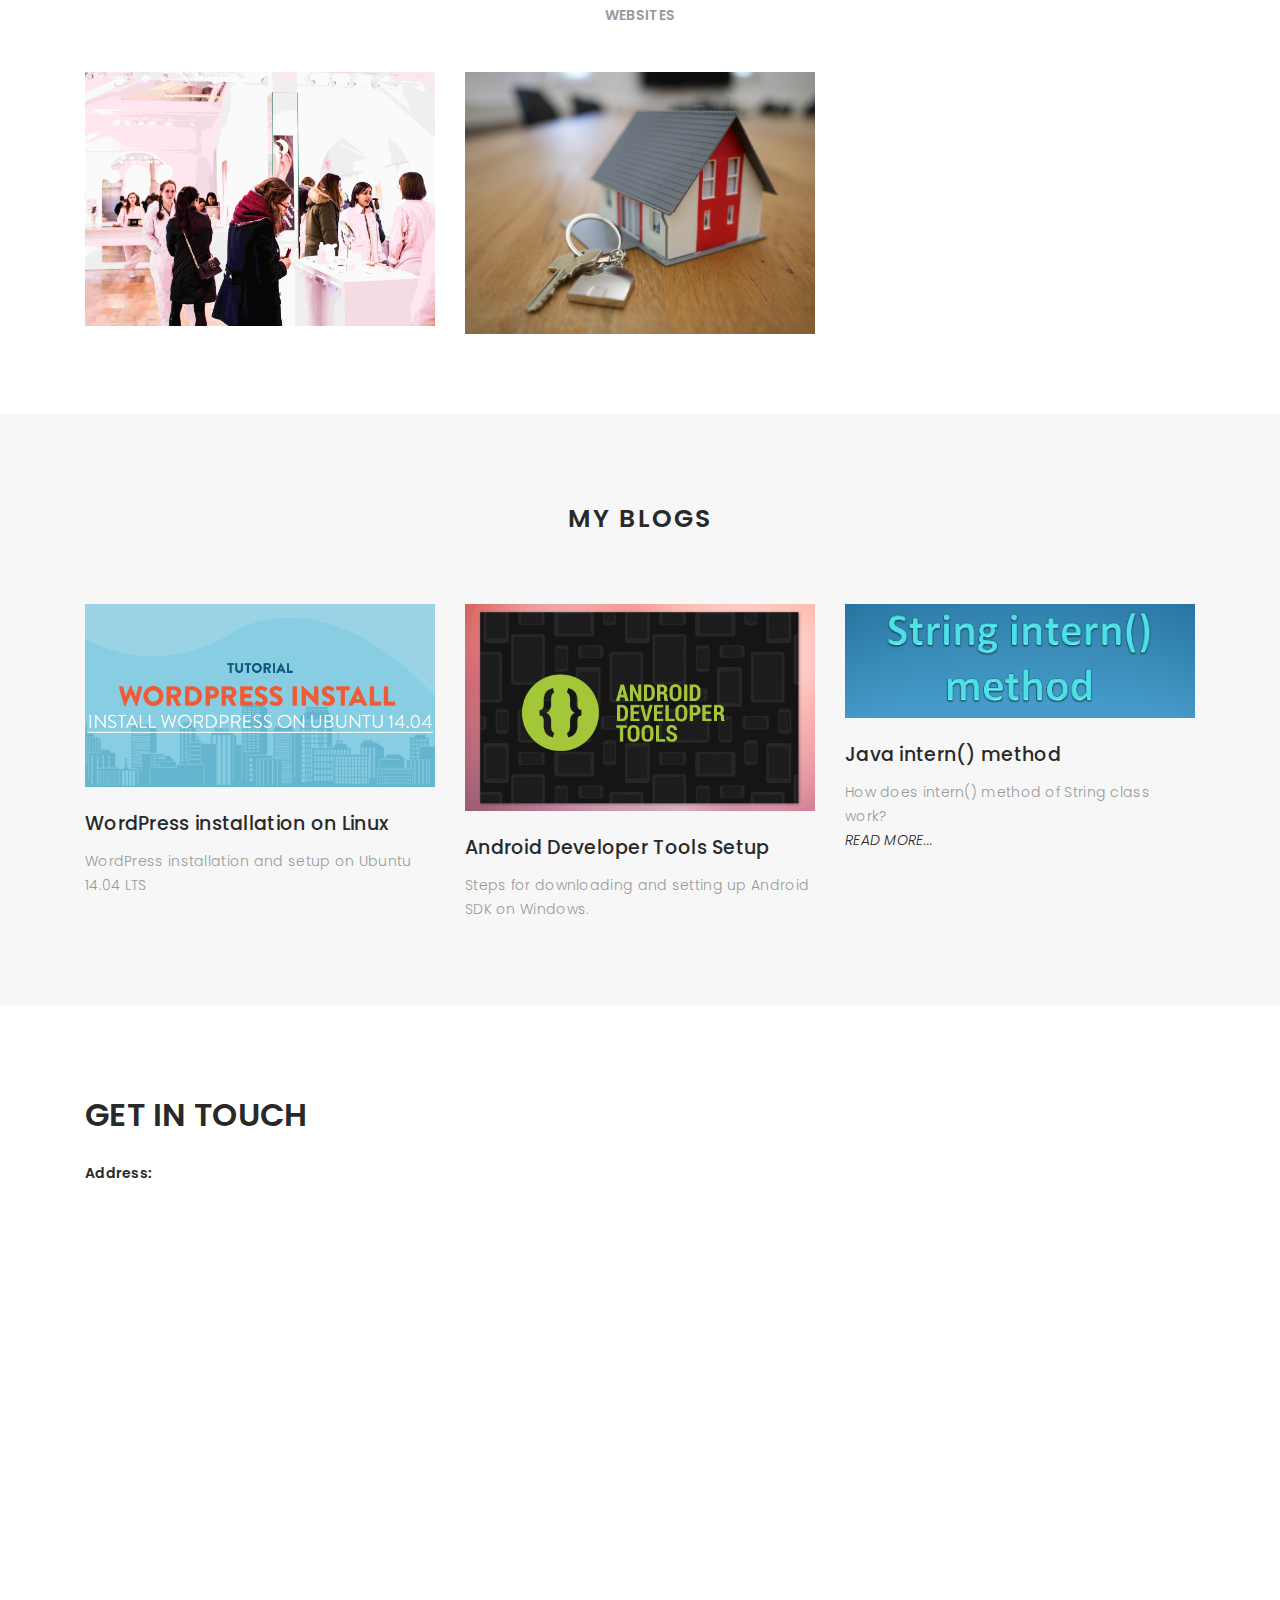
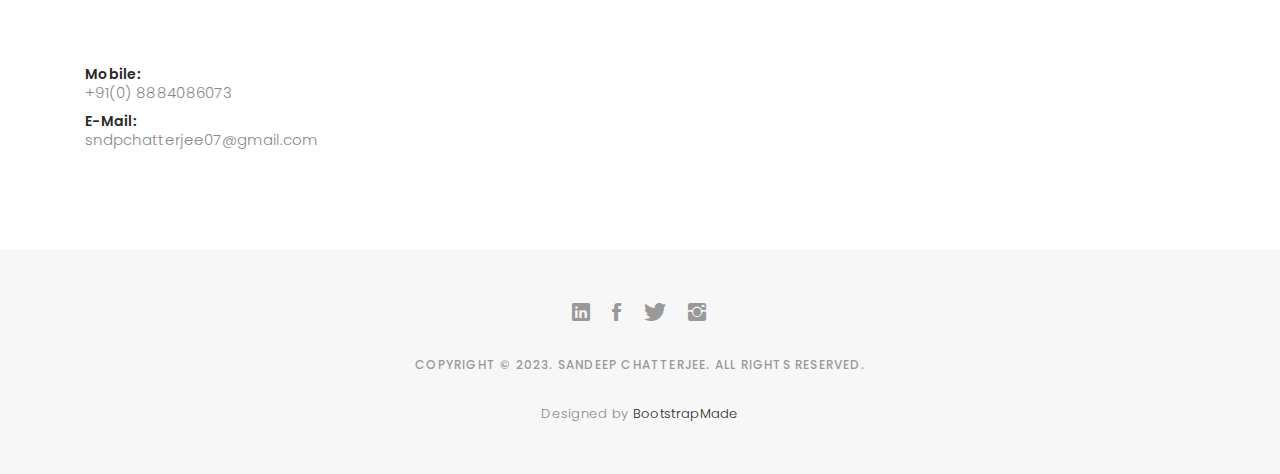
==== commit 88e88918: "Update index.html" ====
--- a/index.html
+++ b/index.html
@@ -120,7 +120,7 @@
             <h3 class="resume-title">Summary</h3>
             <div class="resume-item pb-0">
               <h4>Sandeep Chatterjee</h4>
-              <p><b>Seasoned Process Specialist with 10+ years of global expertise aiding users and businesses across diverse industries. Proven record of consistently exceeding client expectations and fostering collaboration. Currently, associated with Infosys working with the Incident Management Team at Bangalore, India.</b></p>
+              <p><b>Experienced Process Specialist with over a decade of experience, assisting individuals and organizations across various sectors. Demonstrated ability to consistently surpass client expectations and promote teamwork. Currently seeking roles to leverage my skills, especially in the domains of software and web development</b></p>
               <ul>
                 <li><i>Tower 12, Flat 705, Janaadhar Shubha Phase 2, Bangalore, IN</i></li>
                 <li><i>+91(0) 8884086073</i></li>
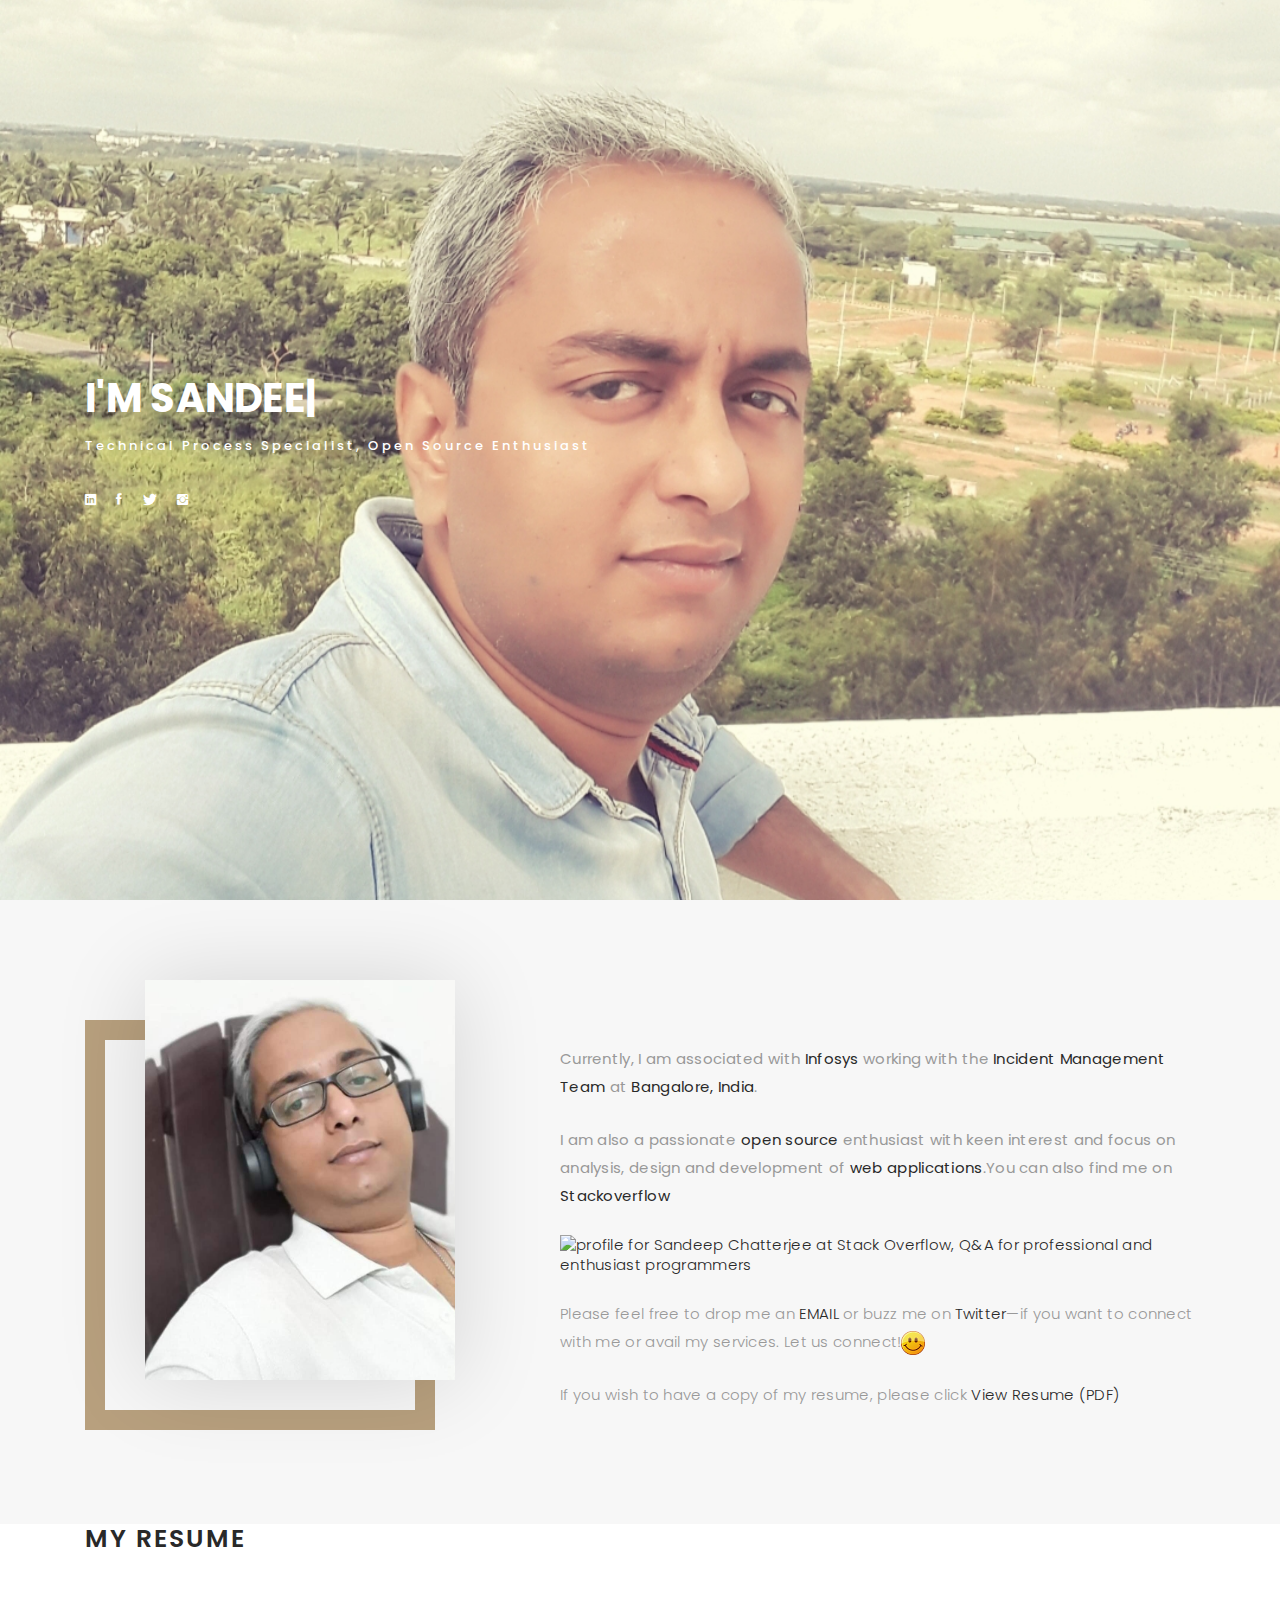
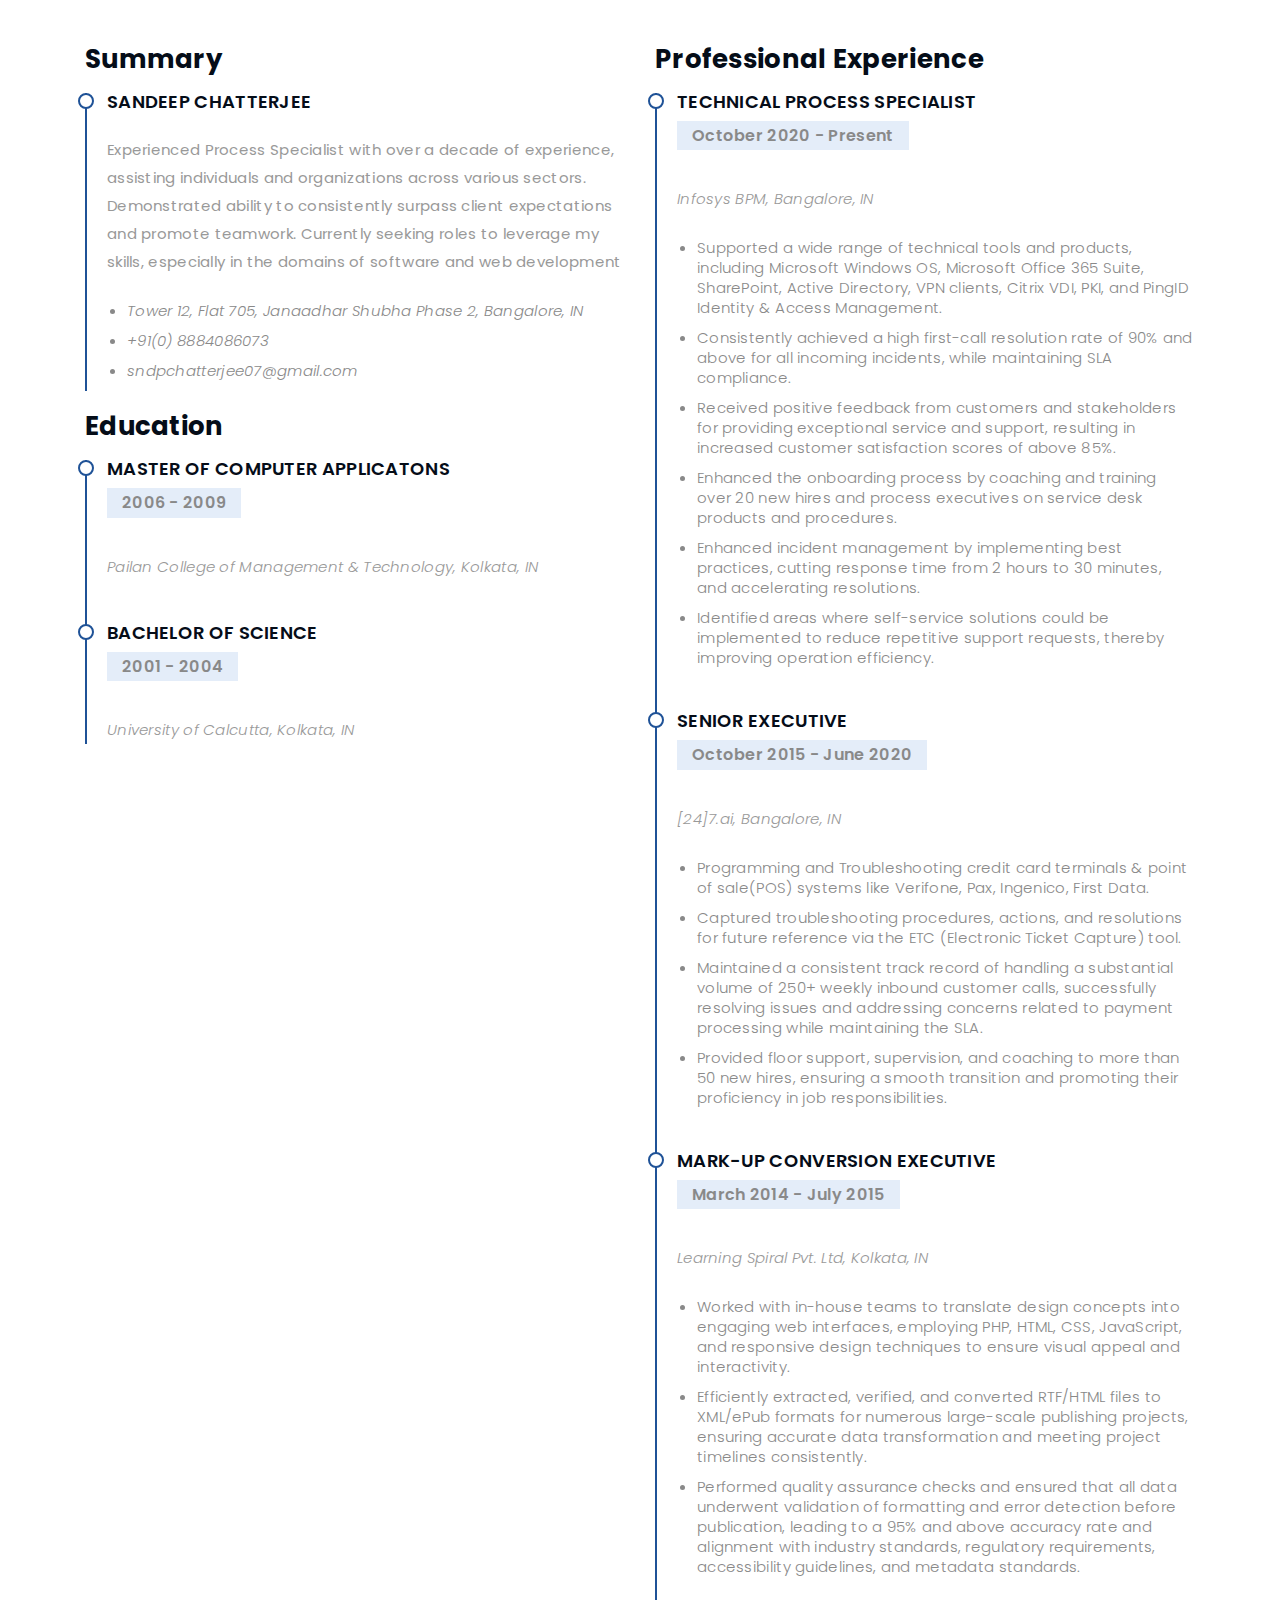
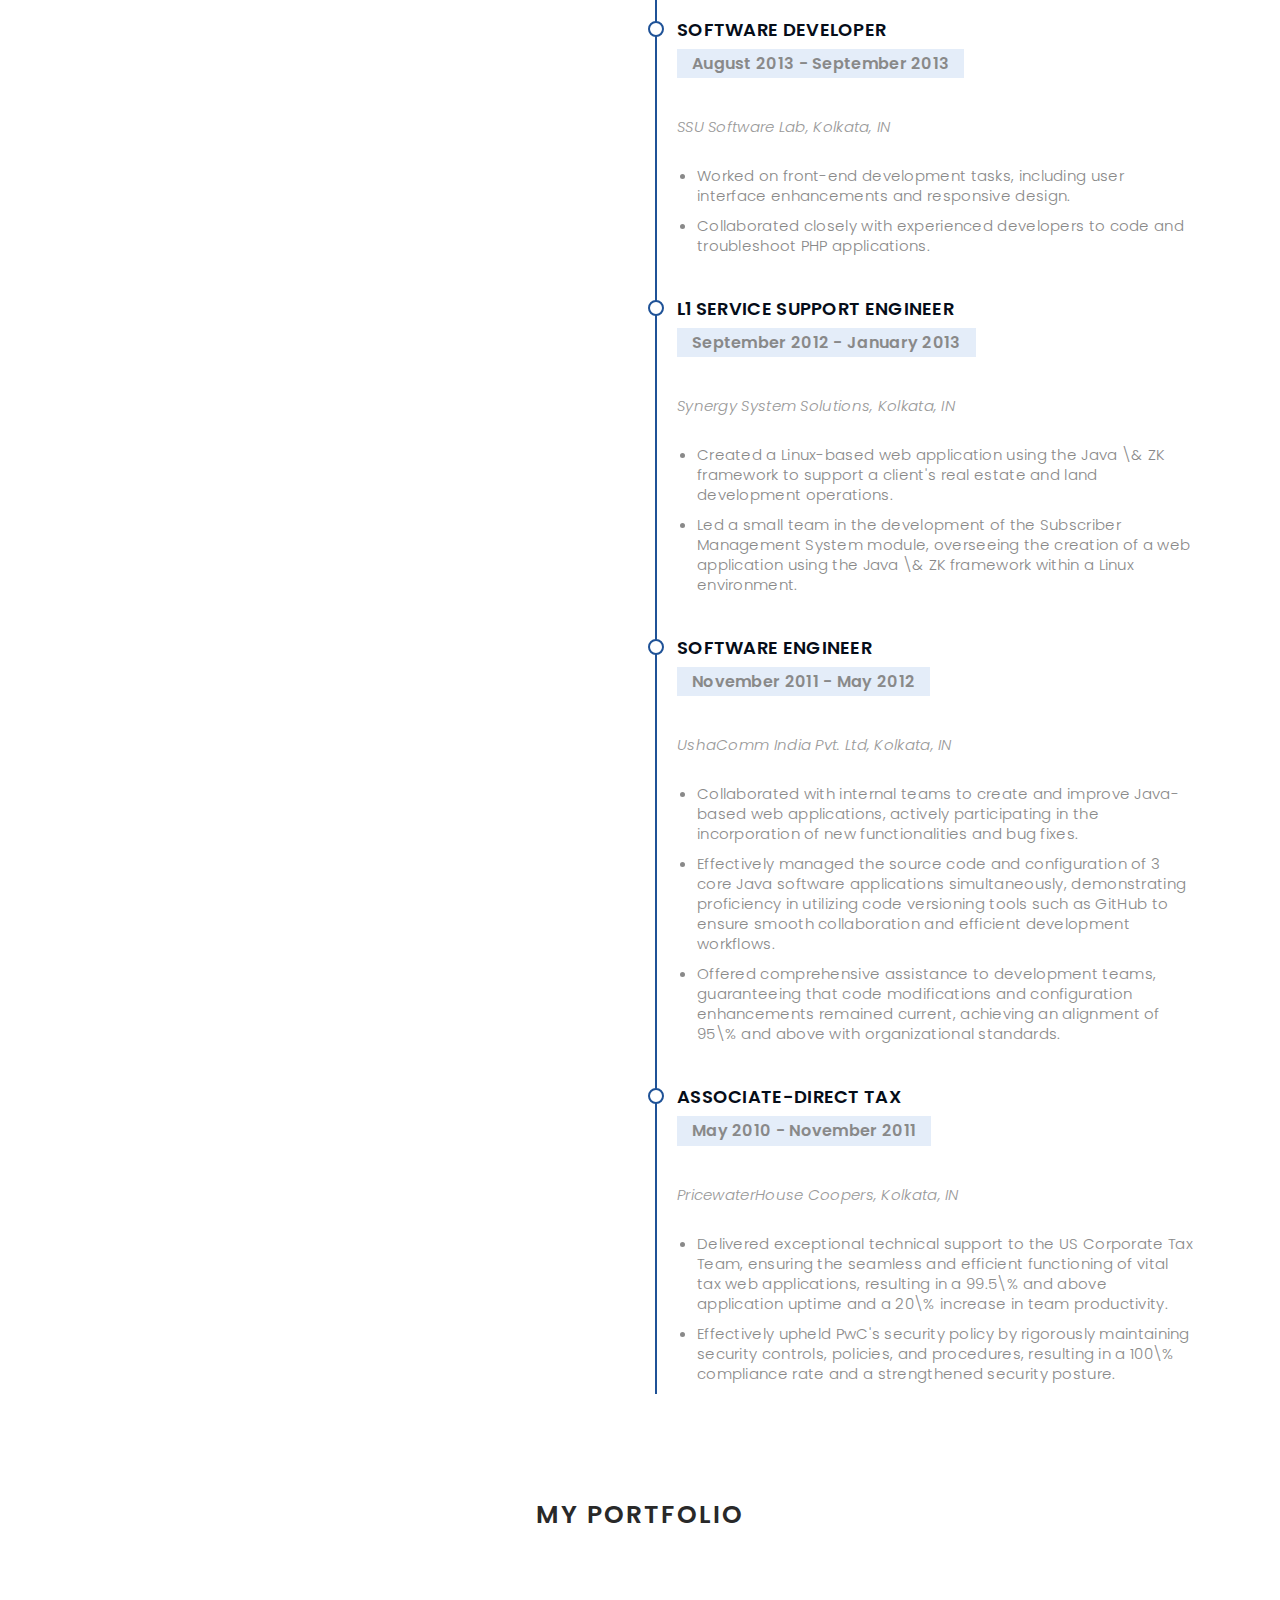
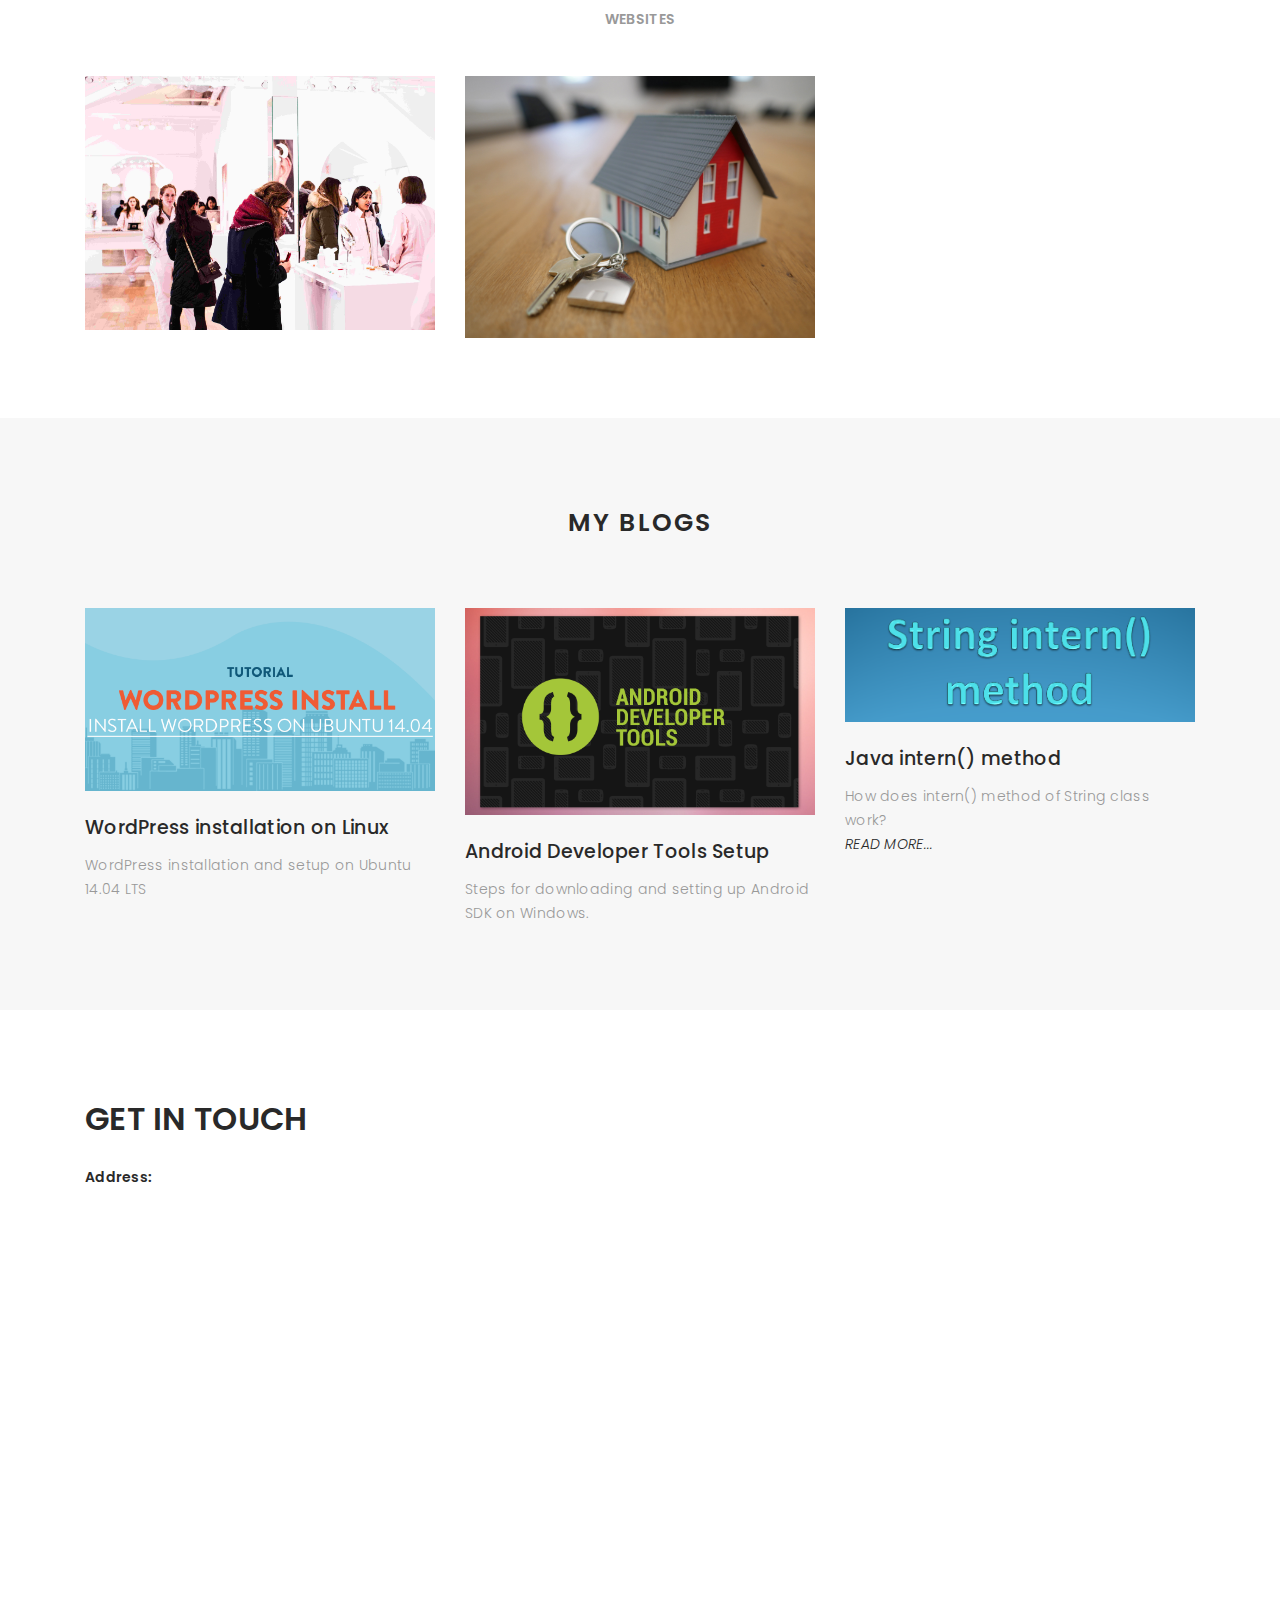
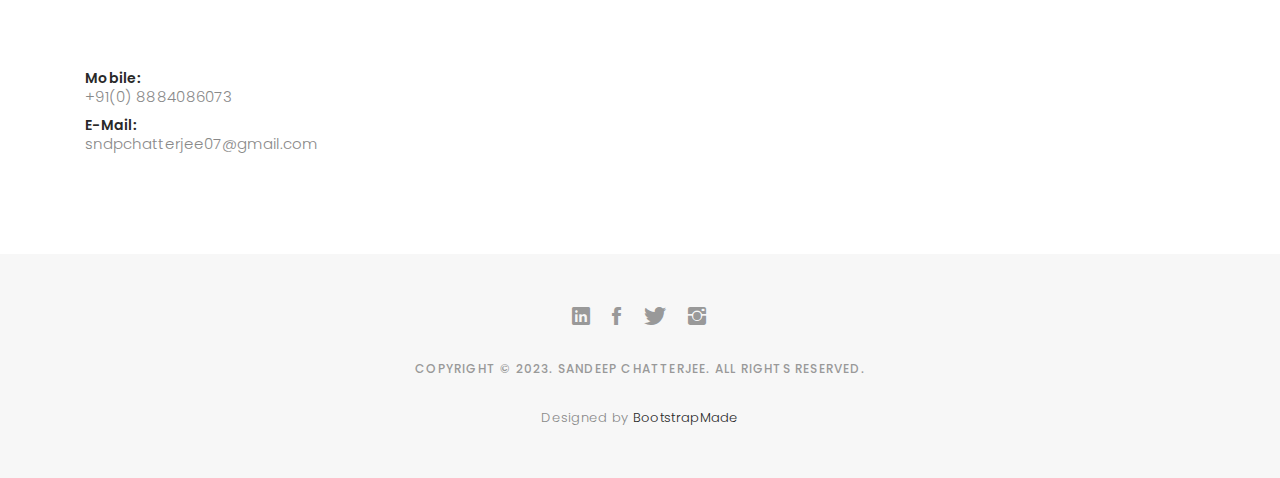
==== commit f34d1432: "Update index.html" ====
--- a/index.html
+++ b/index.html
@@ -98,6 +98,8 @@
               
               
               <p>Please feel free to drop me an <a href="mailto:sndpchatterjee07@gmail.com">EMAIL</a> or buzz me on <a href="https://twitter.com/_Csandeep">Twitter</a>—if you want to connect with me or avail my services. Let us connect!<img src="assets/img/smile.png" class="img-responsive" alt="smile"></p>
+              <p>If you wish to have a copy of my resume, please click <a href="/assets/Sandeep-Chatterjee-Resume.pdf">View Resume (PDF)</a></p>
+            
             </div>
           </div>
         </div>
